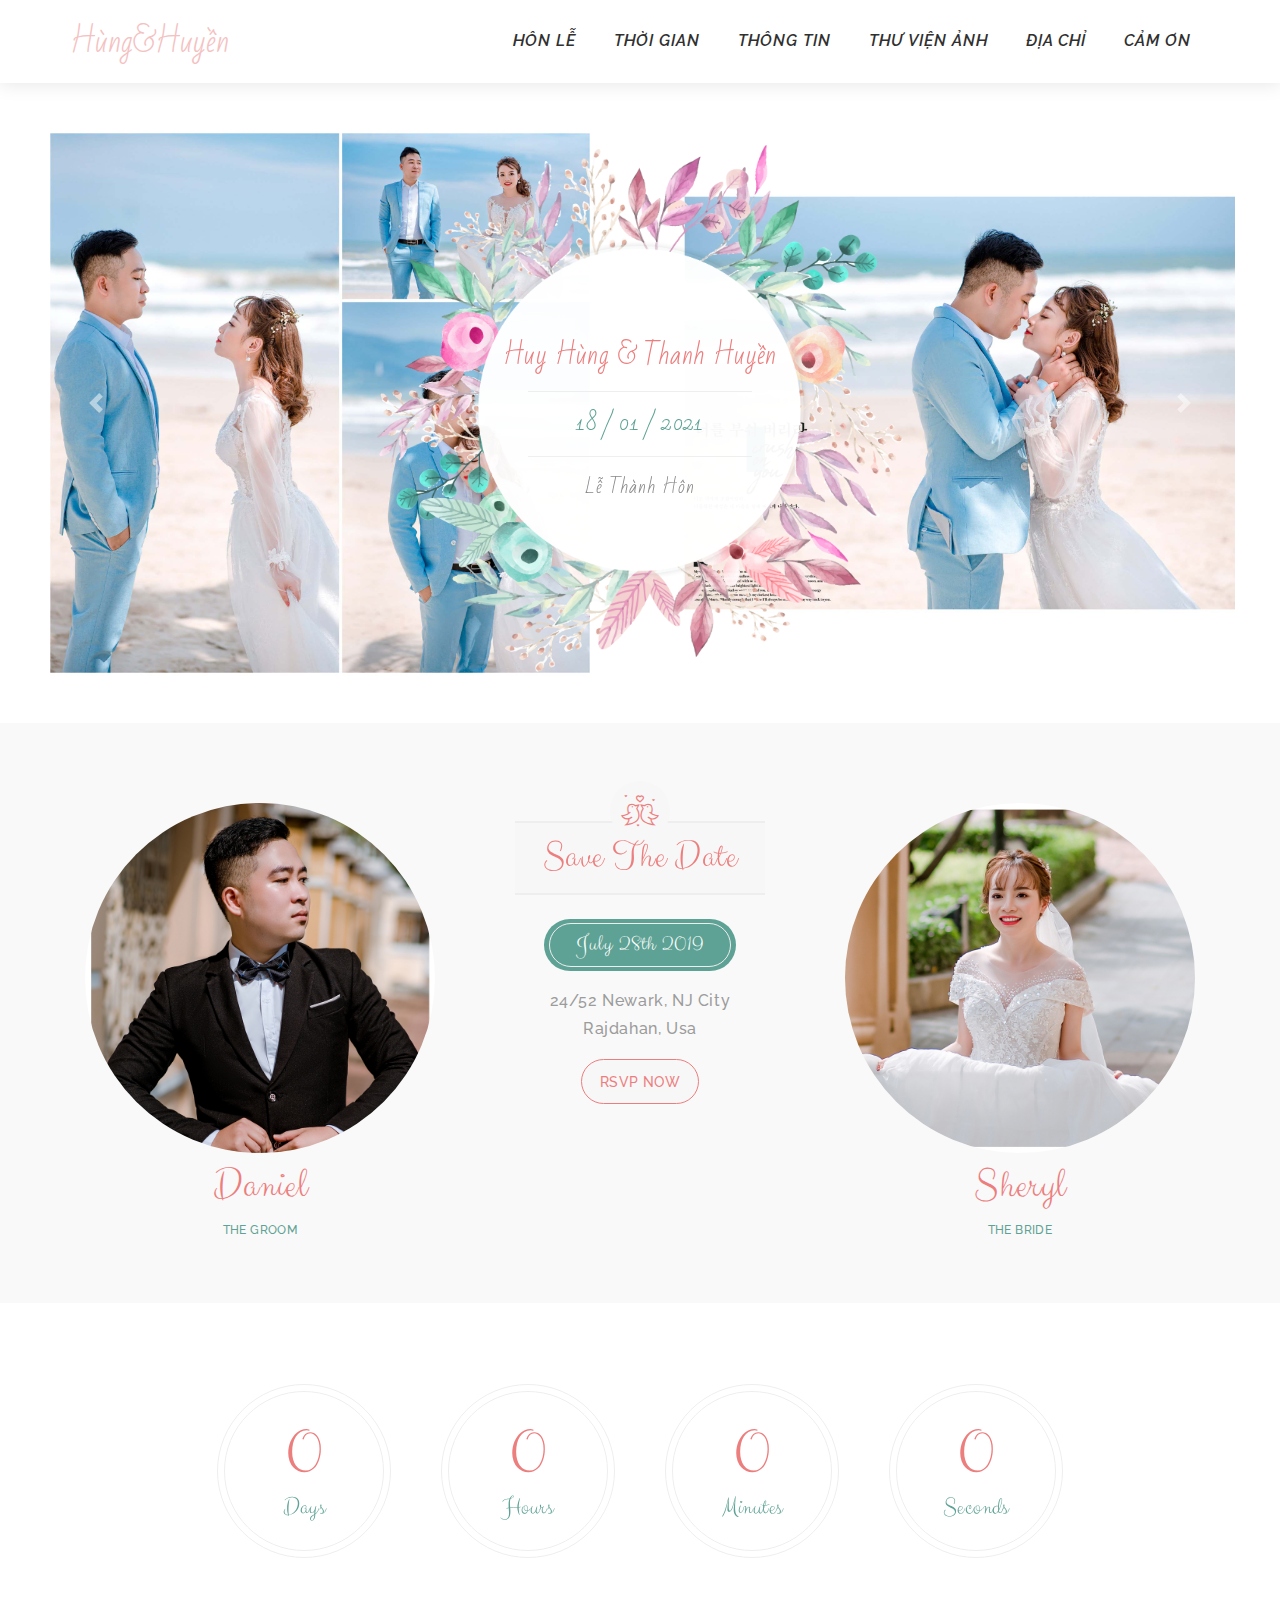
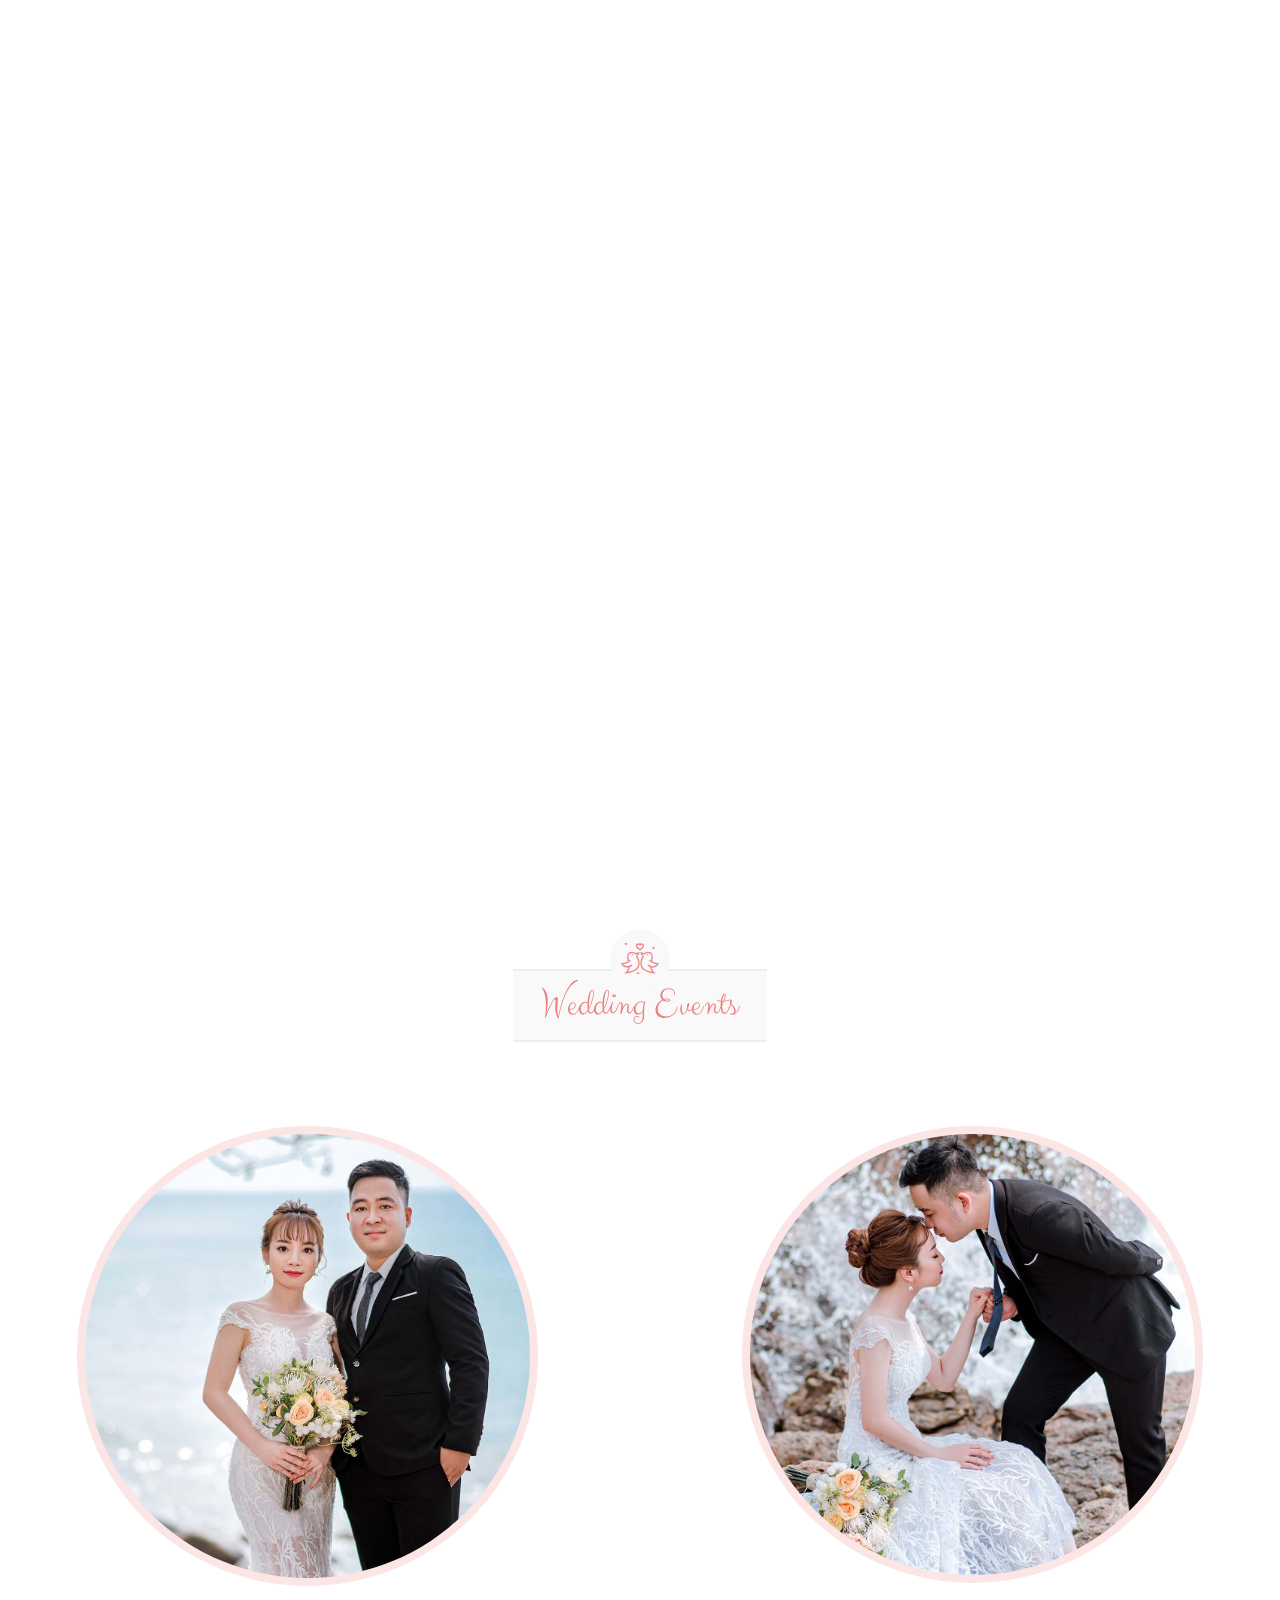
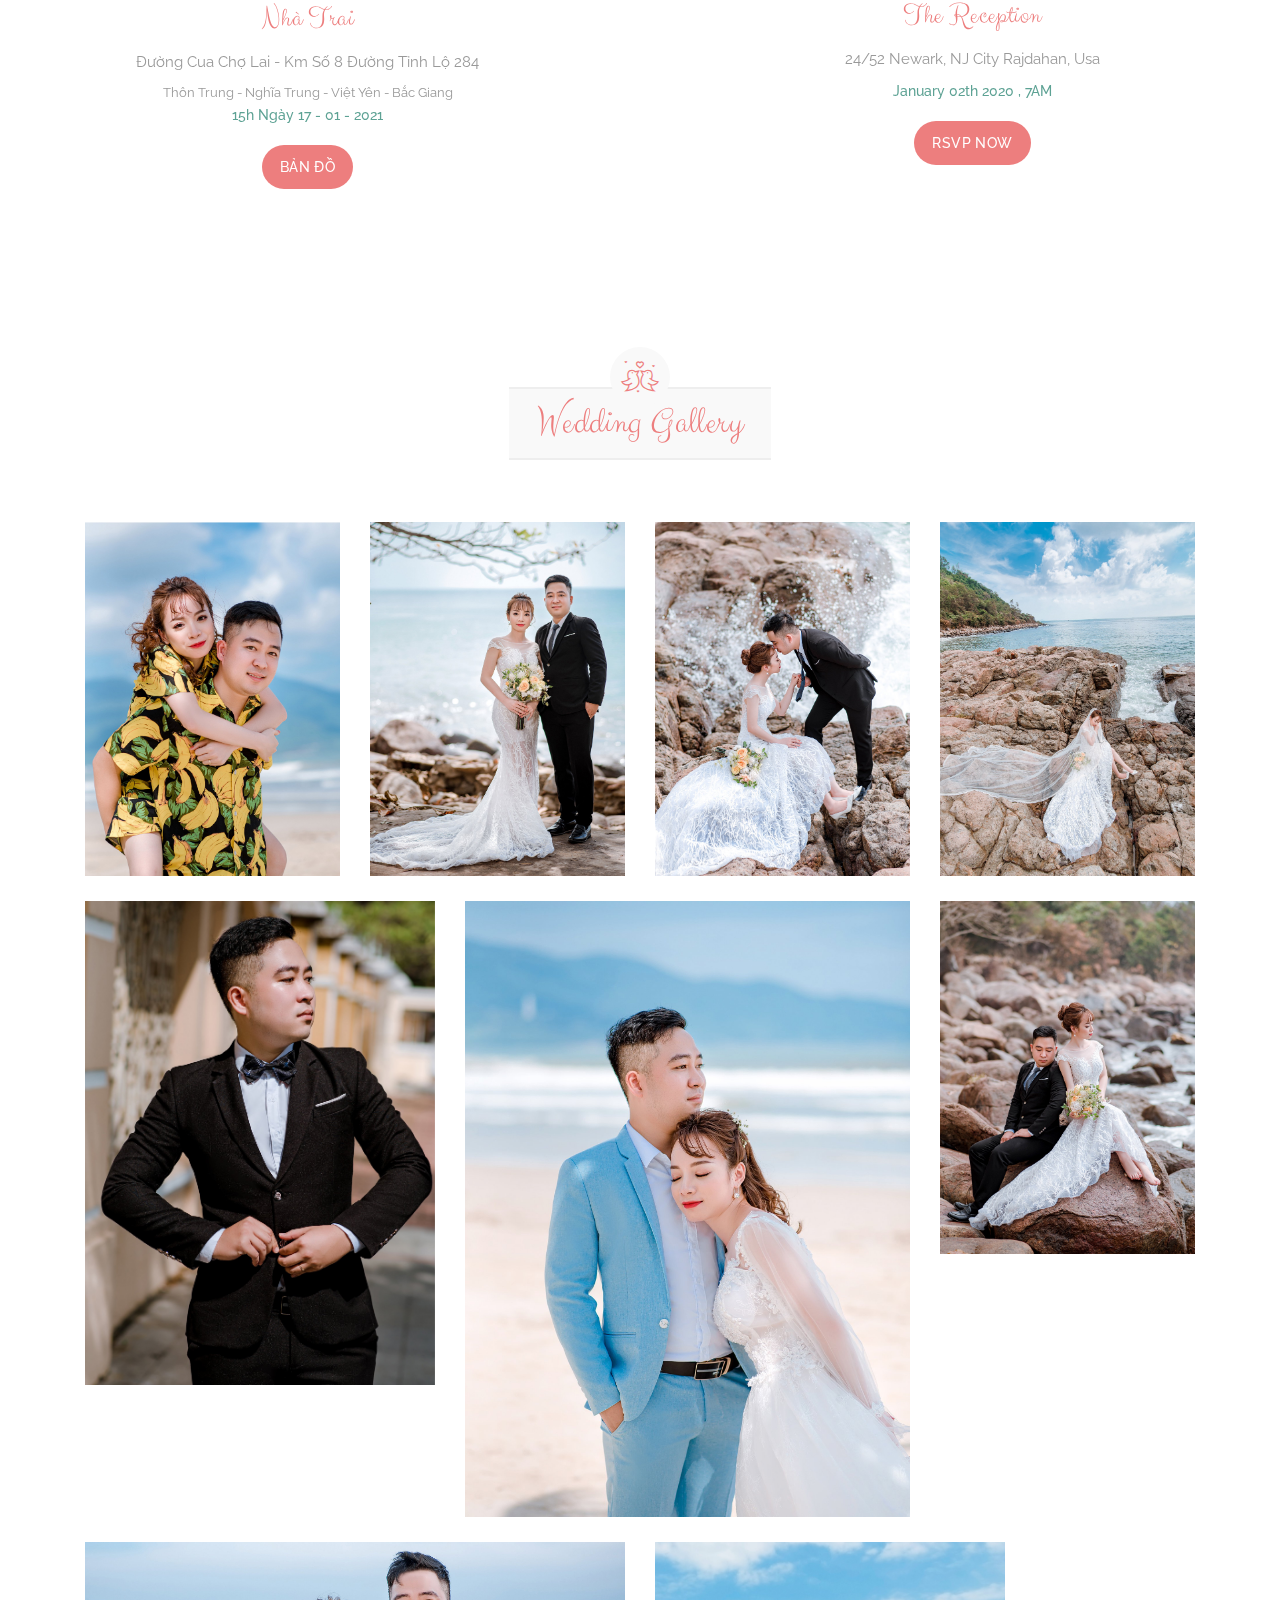
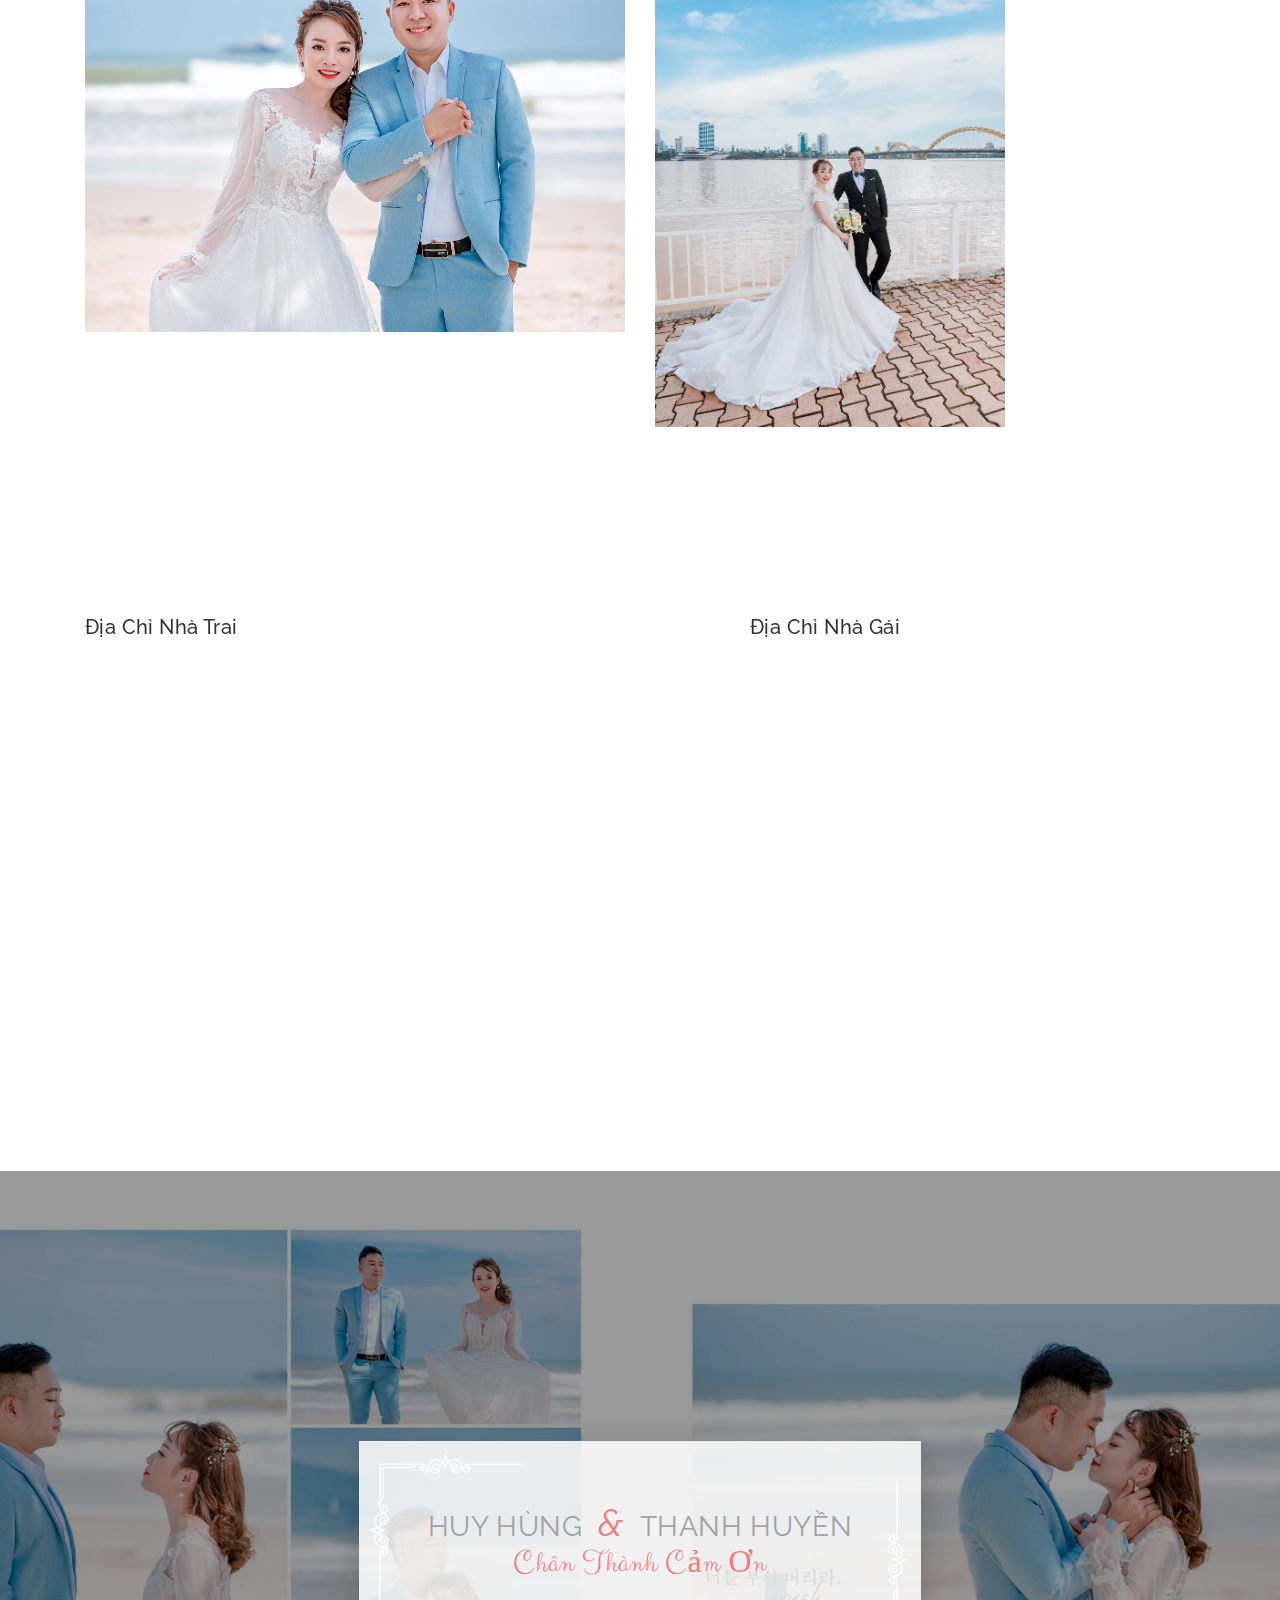
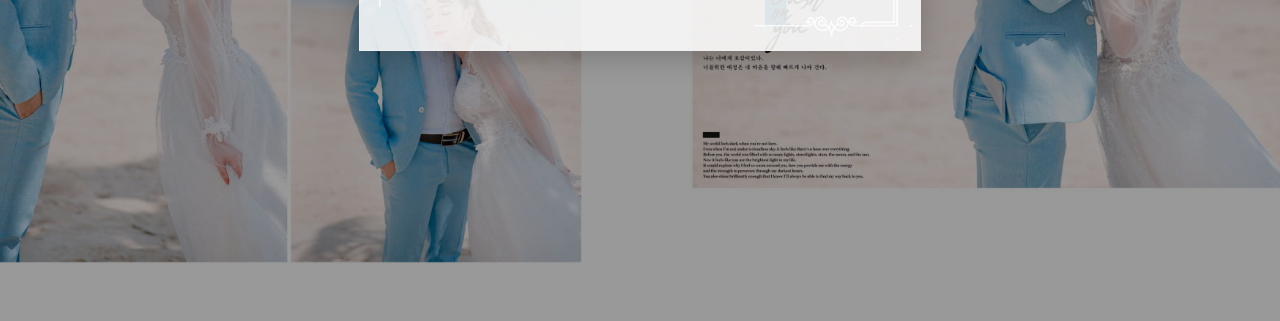
==== template/saved_resource.html @ a3f80b3a "code" ====
<!DOCTYPE html>
<html lang="en" class=""><head><meta http-equiv="Content-Type" content="text/html; charset=UTF-8">
    <!-- HTML Meta Tags -->
    <title>Thiệp Mời - Trân trọng kính mời quý vị khách quý đến dự lễ thanh hôn của Huy Hùng và Thanh Huyền</title>
    <meta name="description" content="">

    <!-- Google / Search Engine Tags -->
    <meta itemprop="name" content="Thiệp Mời - Trân trọng kính mời quý vị khách quý đến dự lễ thanh hôn của Huy Hùng và Thanh Huyền">
    <meta itemprop="description" content="">
    <meta itemprop="image" content="https://www.upsieutoc.com/images/2021/01/12/meta_imagea21e3f3fd2500b1d.jpg">

    <!-- Facebook Meta Tags -->
    <meta property="og:url" content="http://hunghuyenwedding.info">
    <meta property="og:type" content="website">
    <meta property="og:title" content="Thiệp Mời - Trân trọng kính mời quý vị khách quý đến dự lễ thanh hôn của Huy Hùng và Thanh Huyền">
    <meta property="og:description" content="">
    <meta property="og:image" content="https://www.upsieutoc.com/images/2021/01/12/meta_imagea21e3f3fd2500b1d.jpg">

    <!-- Twitter Meta Tags -->
    <meta name="twitter:card" content="summary_large_image">
    <meta name="twitter:title" content="Thiệp Mời - Trân trọng kính mời quý vị khách quý đến dự lễ thanh hôn của Huy Hùng và Thanh Huyền">
    <meta name="twitter:description" content="">
    <meta name="twitter:image" content="https://www.upsieutoc.com/images/2021/01/12/meta_imagea21e3f3fd2500b1d.jpg">

    <!-- Meta Tags Generated via http://heymeta.com -->
    <!-- Bootstrap CSS -->
    <link rel="stylesheet" href="./bootstrap.min.css">
    <link rel="stylesheet" href="./font-awesome.min.css">

    <link rel="stylesheet" href="./menu.css">
    <link rel="stylesheet" href="./custom-animation.css">
    <link rel="stylesheet" href="./jPushMenu.css">
    <!-- Style CSS -->
    <link rel="stylesheet" href="./style.css">
    <link rel="stylesheet" href="./responsive.css">

    <!-- Favicon -->
    <link href="http://heatmaponline.com/html/waliton/images/favicon.png" rel="shortcut icon" type="image/png">

  <style type="text/css">.fancybox-margin{margin-right:17px;}</style></head>

<body>

    <div class="preloader" style="display: block;"></div>
    <header class="header sp-header header-style-2 clearfix">

        <div class="menu-style bg-transparent menu-hover-2  clearfix">
            <!-- main-navigation start -->
            <div class="main-navigation main-mega-menu animated">
                <nav class="navbar navbar-expand-lg navbar-light">
                    <div class="container">

                        <!-- header dropdown buttons end-->
                        <div class="navbar-brand">
                            <!-- <img alt="" src="./logo-1.png" id="logo_img"> -->
                            <span style="font-size: 30px;font-family: 'Bad Script'; color: #f4c1c1;">Hùng&Huyền</span>
                        </div>
                        <button aria-label="Toggle navigation" aria-expanded="false" aria-controls="navbar-collapse-1" data-target="#navbar-collapse-1" data-toggle="collapse" type="button" class="navbar-toggler">
                            <span class="navbar-toggler-icon"></span>
                        </button>


                        <div id="navbar-collapse-1" class="collapse navbar-collapse">

                            <!-- main-menu -->
                            <ul class="navbar-nav ml-xl-auto">

                                <!-- mega-menu end -->
                                <li class="nav-item">
                                    <a class="nav-link page-scroll" href="#home">Hôn Lễ</a>
                                </li>
                                <!-- mega-menu start -->

                                <!-- mega-menu end -->
                                <li class="nav-item">
                                    <a class="nav-link page-scroll" href="#couple">Thời gian</a>
                                </li>
                                <!-- mega-menu start -->

                                <!-- mega-menu end -->
                                <li class="nav-item">
                                    <a class="nav-link page-scroll" href="#events">Thông tin</a>
                                </li>
                                <!-- mega-menu start -->

                                <!-- mega-menu end -->
                                <li class="nav-item">
                                    <a class="nav-link page-scroll" href="#gallery">Thư viện ảnh</a>
                                </li>
                                <!-- mega-menu start -->

                                  <!-- mega-menu end -->
                                  <li class="nav-item">
                                    <a class="nav-link page-scroll" href="#address">Địa chỉ</a>
                                </li>
                                <!-- mega-menu start -->


                                 <!-- mega-menu end -->
                                 <li class="nav-item">
                                    <a class="nav-link page-scroll" href="#footer">Cảm ơn</a>
                                </li>
                                <!-- mega-menu start -->


                                <!-- mega-menu end -->
                                <!-- <li class="nav-item"> -->
                                    <!-- <a class="nav-link registry-nav page-scroll" href="#registry">rsvp</a> -->
                                <!-- </li> -->
                                <!-- mega-menu start -->

                                 <!-- mega-menu start -->
                                <!-- <li class="nav-item dropdown">
                                    <a href="http://heatmaponline.com/html/waliton/blog-large-image-right-sidebar.html" class="nav-link dropdown-toggle" id="seventh-dropdown" data-toggle="dropdown" aria-haspopup="true" aria-expanded="false">Blog</a>
                                    <div class="dropdown-menu navbar-right" aria-labelledby="seventh-dropdown">
                                        <a class="dropdown-item" href="http://heatmaponline.com/html/waliton/blog.html">Blog</a>
                                        <a class="dropdown-item" href="http://heatmaponline.com/html/waliton/blog-details.html">Blog details</a>
                                    </div>
                                </li> -->
                                <!-- mega-menu end -->

                            </ul>

                        </div>
                    </div>
                </nav>
            </div>
            <!-- main-navigation end -->
        </div>

    </header>
    <!-- Start Page Wrapper  -->
    <div class="page-wrapper">
        <!-- Slick Section Start -->
        <section id="home" class="slider-wrapper p-0">
            <div id="carouselExampleIndicators" class="carousel slide" data-ride="carousel">
                <ol class="carousel-indicators">
                  <li data-target="#carouselExampleIndicators" data-slide-to="0" class="active"></li>
                  <li data-target="#carouselExampleIndicators" data-slide-to="1"></li>
                  <li data-target="#carouselExampleIndicators" data-slide-to="2"></li>
                  <li data-target="#carouselExampleIndicators" data-slide-to="3"></li>
                  <li data-target="#carouselExampleIndicators" data-slide-to="4"></li>
                  <li data-target="#carouselExampleIndicators" data-slide-to="5"></li>
                  <li data-target="#carouselExampleIndicators" data-slide-to="6"></li>
                  <li data-target="#carouselExampleIndicators" data-slide-to="7"></li>
                </ol>
                <div class="carousel-inner">
                  <div class="carousel-item active">
                    <img class="d-block w-100" height="300px" src="../images/slider/1.jpg" alt="First slide">
                  </div>
                  <div class="carousel-item">
                    <img class="d-block w-100" height="300px" src="../images/slider/2.jpg" alt="Second slide">
                  </div>
                  <div class="carousel-item">
                    <img class="d-block w-100" height="300px" src="../images/slider/3.jpg" alt="Third slide">
                  </div>
                  <div class="carousel-item">
                    <img class="d-block w-100" height="300px" src="../images/slider/4.jpg" alt="Third slide">
                  </div>
                  <div class="carousel-item">
                    <img class="d-block w-100" height="300px" src="../images/slider/5.jpg" alt="Third slide">
                  </div>
                  <div class="carousel-item">
                    <img class="d-block w-100" height="300px" src="../images/slider/6.jpg" alt="Third slide">
                  </div>
                  <div class="carousel-item">
                    <img class="d-block w-100" height="300px" src="../images/slider/7.jpg" alt="Third slide">
                  </div>
                </div>
                <a class="carousel-control-prev" href="#carouselExampleIndicators" role="button" data-slide="prev">
                  <span class="carousel-control-prev-icon" aria-hidden="true"></span>
                  <span class="sr-only">Previous</span>
                </a>
                <a class="carousel-control-next" href="#carouselExampleIndicators" role="button" data-slide="next">
                  <span class="carousel-control-next-icon" aria-hidden="true"></span>
                  <span class="sr-only">Next</span>
                </a>
              </div>
              <div>
                <div class="container">
                    <div class="row">
                        <div class="slide-text-normal">
                            <div class="content">
                               <h4>Huy Hùng &amp; Thanh Huyền</h4>
                                <h5>18 / 01 / 2021</h5>
                                <h6>Lễ thành hôn</h6>
                            </div>
                            <img class="slide-text-img" src="./458.png" alt="">
                        </div>
                    </div>
                </div>
              </div>
        </section>
        <!-- Slick Section End -->

        <!-- Couple Section Start -->
<!--        <section id="couple" class="couple-section bg-f9">-->
<!--            <div class="container">-->
<!--                <div class="row">-->
<!--                    <div class="col-md-4">-->
<!--                        <div class="couple-post style-1">-->
<!--                            <div class="img">-->
<!--                                <img src="../images/couple/hung.jpg" alt="" style="width: 350px; height: 350px">-->
<!--                            </div>-->
<!--                            <div class="content">-->
<!--                                <h2>Huy Hùng</h2>-->
<!--                            </div>-->
<!--                        </div>-->
<!--                    </div>-->
<!--                    <div class="col-md-4">-->
<!--                        <div class="dete">-->
<!--                            <h2 style="font-family: 'Bad Script'; font-size: 25px">Thời gian lễ thành hôn</h2>-->
<!--                            <p><span class="mer-dete">18 - 01 - 2021</span><br>Thôn Trung - Nghĩa Trung - Việt Yên <br>Bắc Giang</p>-->
<!--                            &lt;!&ndash; <a class="btn btn-theme page-scroll" href="http://heatmaponline.com/html/waliton/#registry">rsvp now</a> &ndash;&gt;-->
<!--                        </div>-->
<!--                    </div>-->
<!--                    <div class="col-md-4">-->
<!--                        <div class="couple-post style-1">-->
<!--                            <div class="img">-->
<!--                                <img src="../images/couple/huyen.jpg" alt="" style="width: 350px; height: 350px">-->
<!--                            </div>-->
<!--                            <div class="content">-->
<!--                                <h2>Thanh Huyền</h2>-->
<!--                            </div>-->
<!--                        </div>-->
<!--                    </div>-->
<!--                </div>-->
<!--            </div>-->
<!--        </section>-->
        <section id="couple" class="couple-section bg-f9">
            <div class="container">
                <div class="row">
                    <div class="col-md-4">
                        <div class="couple-post style-1">
                            <div class="img">
                                <img src="../images/couple/hung.jpg" alt="">
                            </div>
                            <div class="content">
                                <h2>Daniel</h2>
                                <h5>the groom</h5>
                            </div>
                        </div>
                    </div>
                    <div class="col-md-4">
                        <div class="dete">
                            <h2>save the date</h2>
                            <p><span class="mer-dete">July 28th 2019</span><br>24/52 Newark, NJ City <br>Rajdahan, Usa</p>
                            <a class="btn btn-theme page-scroll" href="#registry">rsvp now</a>
                        </div>
                    </div>
                    <div class="col-md-4">
                        <div class="couple-post style-1">
                            <div class="img">
                                <img src="../images/couple/huyen.jpg" alt="">
                            </div>
                            <div class="content">
                                <h2>Sheryl</h2>
                                <h5>the bride</h5>
                            </div>
                        </div>
                    </div>
                </div>
            </div>
        </section>
        <!-- Couple Section End -->

        <!-- Count Down Section Start -->
        <section class="count-down-section parallax-bg" style="background-image: url(&quot;images/bg/px-pattern-1.jpg&quot;); background-position: 50% -1462.7px;" data-type="parallax" data-speed="3">
            <div class="container">
                <div class="row">
                    <div class="col-md-12">
                        <div class="text-center">
                            <!-- Count down area -->
                            <div class="timer">
                                <div class="days-wrapper box">
                                    <span class="days">0</span> <br><h5>days</h5>
                                </div>
                                <div class="hours-wrapper box">
                                    <span class="hours">0</span> <br><h5>hours</h5>
                                </div>
                                <div class="minutes-wrapper box">
                                    <span class="minutes">0</span> <br><h5>minutes</h5>
                                </div>
                                <div class="seconds-wrapper box">
                                    <span class="seconds">0</span> <br><h5>seconds</h5>
                                </div>
                            </div>
                        </div>
                    </div>
                </div>
            </div>
        </section>
        <!-- Count Down Section End -->

        <!-- Divider Section Start -->
        <section data-type="parallax" data-speed="5">
            <div class="container">
                <div class="row">
                    <div class="d-flex justify-content-center align-content-center">
                        <iframe width="100%" height="630" src="https://www.youtube.com/embed/El-vNwoayXA?autoplay=1" frameborder="0" allow="accelerometer; autoplay; clipboard-write; encrypted-media; gyroscope; picture-in-picture" allowfullscreen></iframe>
                    </div>
                </div>
            </div>
        </section>
        <!-- Divider Section End -->

        <!-- Event Section Start -->
        <section id="events" class="event-section">
            <div class="container">
                <div class="row">
                    <div class="section-title">
                        <h2>Wedding events</h2>
                    </div>
                </div>
                <div class="row wd-events-box-wrapper">
                    <div class="col-lg-5">
                        <div class="event-item mt-30">
                            <div class="thumb">
                                <img src="../images/couple/hung_huyen_1.jpg" alt="">
                            </div>
                            <div class="content">
                                <h4>Nhà Trai</h4>
                                <ul>
                                    <li>Đường cua chợ Lai - Km số 8 Đường Tỉnh Lộ 284</li>
                                    <li>Thôn Trung - Nghĩa Trung - Việt Yên - Bắc Giang</li>
                                    <li>15h Ngày 17 - 01 - 2021</li>
                                </ul>
                                <a class="btn btn-theme" href="#address">Bản Đồ</a>
                            </div>
                        </div>
                    </div>
                    <div class="col-lg-2">
                    </div>
                    <div class="col-lg-5">
                        <div class="event-item mt-30">
                            <div class="thumb">
                                <img src="../images/couple/hung_huyen_2.jpg" alt="">
                            </div>
                            <div class="content">
                                <h4>The Reception</h4>
                                <ul>
                                    <li>24/52 Newark, NJ City Rajdahan, Usa</li>
                                    <li>January 02th 2020 , 7AM</li>
                                </ul>
                                <a class="btn btn-theme" href="http://heatmaponline.com/html/waliton/#">rsvp now</a>
                            </div>
                        </div>
                    </div>
                </div>
            </div>
        </section>
        <!-- Event Section End -->
        <!-- Gallery Section Start -->
        <section id="gallery" class="gallery-section">
            <div class="container">
                <div class="row">
                    <div class="section-title">
                        <h2>wedding Gallery</h2>
                    </div>
                </div>
                <div class="row">
                    <div class="col-md-3">
                        <div class="wd-gallery">
                            <a href="../images/gallery/1.jpg" class="lightbox-image">
                                <img alt="" src="../images/gallery/1.jpg">
                                <span>Wedding</span>
                            </a>
                        </div>
                    </div>
                    <div class="col-md-3">
                        <div class="wd-gallery">
                            <a href="../images/gallery/2.jpg" class="lightbox-image">
                                <img alt="" src="../images/gallery/2.jpg">
                                <span>Wedding</span>
                            </a>
                        </div>
                    </div>
                    <div class="col-md-3">
                        <div class="wd-gallery">
                            <a href="../images/gallery/3.jpg" class="lightbox-image">
                                <img alt="" src="../images/gallery/3.jpg">
                                <span>Wedding</span>
                            </a>
                        </div>
                    </div>
                    <div class="col-md-3">
                        <div class="wd-gallery">
                            <a href="../images/gallery/4.jpg" class="lightbox-image">
                                <img alt="" src="../images/gallery/4.jpg">
                                <span>Wedding</span>
                            </a>
                        </div>
                    </div>
                    <div class="col-md-4">
                        <div class="wd-gallery">
                            <a href="../images/gallery/5.jpg" class="lightbox-image">
                                <img alt="" src="../images/gallery/5.jpg">
                                <span>Wedding</span>
                            </a>
                        </div>
                    </div>
                    <div class="col-md-5">
                        <div class="wd-gallery">
                            <a href="../images/gallery/6.jpg" class="lightbox-image">
                                <img alt="" src="../images/gallery/6.jpg">
                                <span>Wedding</span>
                            </a>
                        </div>
                    </div>
                    <div class="col-md-3">
                        <div class="wd-gallery">
                            <a href="../images/gallery/7.jpg" class="lightbox-image">
                                <img alt="" src="../images/gallery/7.jpg">
                                <span>Wedding</span>
                            </a>
                        </div>
                    </div>
                    <div class="col-md-6">
                        <div class="wd-gallery">
                            <a href="../images/gallery/9.jpg" class="lightbox-image">
                                <img alt="" src="../images/gallery/9.jpg">
                                <span>Wedding</span>
                            </a>
                        </div>
                    </div>
                    <div class="col-md-4">
                        <div class="wd-gallery">
                            <a href="../images/gallery/8.jpg" class="lightbox-image">
                                <img alt="" src="../images/gallery/8.jpg">
                                <span>Wedding</span>
                            </a>
                        </div>
                    </div>
                </div>
            </div>
        </section>
        <!-- Gallery Section End -->


        <section>
            <div class="container" id="address">
                <div class="row">
                    <div class="col-md-5">
                        <h5>Địa chỉ nhà trai</h5>
                        <iframe src="https://www.google.com/maps/embed?pb=!1m18!1m12!1m3!1d929.1504891131465!2d106.136474829249!3d21.326738999114866!2m3!1f0!2f0!3f0!3m2!1i1024!2i768!4f13.1!3m3!1m2!1s0x0%3A0x0!2zMjHCsDE5JzM2LjMiTiAxMDbCsDA4JzEzLjMiRQ!5e0!3m2!1sen!2s!4v1610128303954!5m2!1sen!2s" width="600" height="450" frameborder="0" style="border:0;" allowfullscreen="" aria-hidden="false" tabindex="0"></iframe>
                    </div>
                    <div class="col-md-2"></div>
                    <div class="col-md-5">
                        <h5>Địa chỉ nhà gái</h5>
                        <iframe src="https://www.google.com/maps/embed?pb=!1m17!1m8!1m3!1d935.3405512703897!2d106.18926868945695!3d20.326650243080195!3m2!1i1024!2i768!4f13.1!4m6!3e2!4m0!4m3!3m2!1d20.326470699999998!2d106.18908859999999!5e0!3m2!1sen!2s!4v1610296680756!5m2!1sen!2s" width="600" height="450" frameborder="0" style="border:0;" allowfullscreen="" aria-hidden="false" tabindex="0"></iframe>
                    </div>
                </div>
            </div>
        </section>

        <!-- Footer Style Start -->
        <footer class="footer-section o-vh" id="footer">
            <div class="container">
                <div class="row">
                    <div class="footer-box">
                        <h3>Huy Hùng <span>&amp;</span> Thanh Huyền</h3>
                        <h4>Chân thành cảm ơn</h4>
                    </div>
                </div>
                <div class="row">
                    <a href="http://heatmaponline.com/html/waliton/#" class="style-2 scrollup" style="display: inline;"><i class="flaticon-upload"></i></a>
                </div>
            </div>
        </footer>
        <!-- Footer Style End -->

    </div>
    <!-- End Page Wrapper  -->


    <!------------------------------------------
    Main JavaScript
    <------------------------------------------>
    <script src="./jquery-3.2.1.min.js"></script>
    <script src="./popper.min.js"></script>
    <script src="./bootstrap.min.js"></script>


    <!-- Optional JavaScript -->
    <script src="./bootstrap-dropdownhover.min.js"></script>
    <script src="./bootstrap-slider.js"></script>
    <script src="./jquery.flexslider-min.js"></script>
    <script src="./owl.carousel.min.js"></script>
    <script src="./css3-animate-it.js"></script>
    <script src="./magnific-popup.min.js"></script>
    <script src="./countdown.js"></script>
    <script src="./jquery.fancybox.js"></script>
    <script src="./player-min.js"></script>

    <!-- Custom JavaScript -->
    <script src="./script.js"></script>



<style type="text/css">.txt-rotate > .wrap { border-right: 0.08em solid #666 }</style></body></html>
---- template/menu.css ----
/*
----------------------------------------------------------------------------- */
/*   Navigations
----------------------------------------------------------------------------- */
header.header .container{
    padding:0px;
    position: relative;
}
.navbar {
    padding-top: 0;
    padding-bottom: 0;
}

.dropdown-item {
    padding: .60rem 1rem;
}

.dropdown-menu {
    margin: 0;
    border-radius: 0;
    padding: 0;
    border-top: 2px solid red;
}
.header .navbar-nav li .nav-link {
    color: #333333;
    font-size: 16px;
    padding: 28px 15px 27px 15px;
    z-index: 102;
    border: none;
    border-bottom: 1px solid transparent;
    border-right: 1px solid transparent;
    border-left: 1px solid transparent;
    -webkit-transition: none;
    -o-transition: none;
    transition: none;
}

.header .main-navigation.animated .navbar-nav li a {
    -webkit-transition: all 0.2s ease-in-out;
    -o-transition: all 0.2s ease-in-out;
    transition: all 0.2s ease-in-out;
}

.header .navbar-nav li.dropdown .nav-link {
    padding-right: 20px;
}


.header .navbar-nav li .nav-link:focus,
.header .navbar-nav li .nav-link:hover,
.header .navbar-nav .show > .nav-link,
.header .navbar-nav li .nav-link.show,
.header .navbar-nav .active.show > .nav-link,
.header .navbar-nav li.show .nav-link.active {
    z-index: 106;
}

.header .scrollspy .navbar-nav li .nav-link:focus,
.header .scrollspy .navbar-nav li .nav-link:hover {
    background-color: transparent;
    border-left-color: transparent;
    border-right-color: transparent;
}

.header .navbar-nav .active > .nav-link,
.header .navbar-nav li .nav-link.active {
    background-color: transparent;
}

.header .navbar-nav .dropdown-toggle::after {
    font-family: 'FontAwesome';
    content: "\f107";
    position: absolute;
    top: 51%;
    left: auto;
    right: 0px;
    line-height: 20px;
    font-size: 14px;
    border: none;
    width: 20px;
    height: 20px;
    margin: 0;
    text-align: center;
    margin-top: -10px;
}





/*Mega Menu*/
.mega-menu.dropdown {
    position: static;
}

.mega-menu > a {
    position: relative;
}

.header .navbar-nav li.mega-menu .dropdown-menu {
    left: 0;
    width: 100%;
    padding: 20px 30px;
}

.header .navbar-nav li.mega-menu .menu-item {
    list-style: none;
    padding: 0;
    margin: 0;
    box-shadow: none;
    border: none;
    min-width: 0;
    background-color: transparent;
}

.mega-menu .menu-item li {
    position: relative;
}

.mega-menu h4.title {
    margin: 5px 0;
    font-size: 15px;
    text-transform: uppercase;
    border-bottom: 1px solid #ddd;
    padding-bottom: 10px;
}

.header .navbar-nav li.mega-menu .menu-item > li > a {
    padding: 5px 0;
    border-bottom: 1px solid #f7f7f7;
    display: block;
    -webkit-transition: none;
    -o-transition: none;
    transition: none;
    text-align: left;
    font-family: 'Poppins', sans-serif;
}
.header .navbar-nav li li:hover a,
.header .navbar-nav li.mega-menu .menu-item > li:hover > a {
    background: #ed7e7e;
    color: #fff;
    font-size: 14px;
} 

.mega-menu .menu-item > li > a i,
.dropdown-menu > li > a i {
    padding-left: 5px;
    font-size: 12px;
    width: 20px;
    position: relative;
    top: -1px;
    -webkit-transition: all 0.2s ease-in-out;
    -o-transition: all 0.2s ease-in-out;
    transition: all 0.2s ease-in-out;
    color: #cdcdcd;
}

.mega-menu .menu-item > li > a i.fa,
.dropdown-menu > li > a i.fa {
    width: 32px;
    text-align: center;
}

.mega-menu .menu-item > li > a i.fa-circle-o,
.dropdown-menu > li > a i.fa-circle-o {
    font-size: 7px;
    top: -3px;
}

.mega-menu .menu-item > li > a i.fa-spin {
    width: 11px;
    padding: 0;
    margin-right: 13px;
    margin-left: 8px;
}

.mega-menu .menu-item > li:last-child > a {
    border-bottom: none !important;
}

.mega-menu .menu-item > li > a:hover i.fa-circle-o:before,
.dropdown-menu > li > a:hover i.fa-circle-o:before,
.mega-menu .menu-item > li.active > a i.fa-circle-o:before,
.dropdown-menu > li.active > a i.fa-circle-o:before {
    content: "\f111";
}

.header .navbar-nav li.nav-item .dropdown-toggle.dropdown-item::after {
    content: "\f105";
    right: 5px;
}

/*centered logo header*/
.col-md-12 .mega-menu-full-wide .dropdown-menu {
    left: 0 !important;
}


/* Dropdown animations
------------------------------ */
header.header div.main-navigation.animated li.dropdown .dropdown-menu.show{
    -webkit-animation-duration: 0.3s;
    animation-duration: 0.3s;
    -webkit-animation-fill-mode: both;
    animation-fill-mode: both;
    -webkit-animation-name: fadeInSmallUp;
    -moz-animation-name: fadeInSmallUp;
    -ms-animation-name: fadeInSmallUp;
    -o-animation-name: fadeInSmallUp;
    animation-name: fadeInSmallUp;
}
header.header div.main-navigation.animated li.dropdown div.dropdown div.dropdown-menu.show-sub-menu {
    -webkit-animation-duration: 0.3s;
    animation-duration: 0.3s;
    -webkit-animation-fill-mode: both;
    animation-fill-mode: both;
    -webkit-animation-name: fadeInSmallRight;
    -moz-animation-name: fadeInSmallRight;
    -ms-animation-name: fadeInSmallRight;
    -o-animation-name: fadeInSmallRight;
    animation-name: fadeInSmallRight;
}

.dropdown-menu.navbar-right {
    right: 0;
    left: auto;
}

.dropdown-item.active,
.dropdown-item:active,
.dropdown-item:hover {
    color: #fff;
    background-color: #ed7e7e;
}
.menu-item .dropdown-item i {
    margin-right: 8px;
}



/* Shop Pages
---------------------------------- */
/*Product Page*/
.product.price {
    font-size: 24px;
    font-weight: 400;
}

.product.price del {
    color: #cdcdcd;
    font-size: 14px;
}

.product.element-list {
    margin-top: 7px;
}

/*Dropdown Cart*/
.navbar.navbar-toggleable-md .dropdown-buttons {
    position: absolute;
    top: 19px;
    right: 80px;
    padding-top: 0;
}
.dropdown-buttons {
    margin-left: 15px;
    margin-top: -15px;
}
.dropdown-buttons .btn-group .dropdown-menu.cart {
    padding: 0;
    min-width: 350px;
    font-size: 13px;
}

.dropdown-buttons .btn-group .dropdown-menu.cart table {
    margin-bottom: 0;
}

.dropdown-buttons .btn-group .dropdown-menu.cart .panel-body {
    padding: 0px 10px 0px;
}

.menu-cart {
    position: absolute;
    top: -2px;
    right: -3px;
    line-height: 18px;
    width: 18px;
    height: 18px;
    -webkit-border-radius: 50%;
    -moz-border-radius: 50%;
    border-radius: 50%;
    font-size: 10px;
    text-shadow: none;
    -webkit-transition: all 0.2s ease-in-out;
    -o-transition: all 0.2s ease-in-out;
    transition: all 0.2s ease-in-out;
    background: #FFA600;
    color: #fff;
}

.dropdown-buttons .dropdown-toggle::after {
    display: none;
}

.dropdown-buttons .btn-group .btn:hover .menu-cart {
    background: #222;
}
.dropdown-buttons .btn-group .btn.hover, 
.dropdown-buttons .btn-group .btn:hover,
.dropdown-buttons .btn-group .btn.active, 
.dropdown-buttons .btn-group .btn:active {
    background: #ed7e7e;
    color: #fff;
}
.dropdown-buttons .btn-group .btn.focus, 
.dropdown-buttons .btn-group .btn:focus {
    box-shadow: none;
}
.dropdown-buttons .btn-group .btn {
    border-radius: 50%;
    width: 40px;
    height: 40px;
    padding: 0;
    line-height: 38px;
    background:#eee;
    font-size: .8rem;
    border: none;

}
.dropdown.open .menu-cart,
.dropdown:hover .menu-cart {
    -webkit-transform: scale(0);
    -moz-transform: scale(0);
    -ms-transform: scale(0);
    -o-transform: scale(0);
    transform: scale(0);
    opacity: 0;
    filter: alpha(opacity=0);
}

.total-amount,
.total-quantity {
    font-size: 13px;
}

.cart .table > tbody > tr > td,
.cart.table > tbody > tr > td {
    vertical-align: inherit;
}

.cart .quantity {
    width: 50px;
    font-size: 11px;
}

.cart .product {
    width: 220px;
    font-size: 13px;
}

.cart .product .small {
    display: block;
    color: #999999;
}

.dropdown-buttons .menu-search-box form .form-group,
.dropdown-buttons .menu-search-box form .form-group .form-control {
    margin-bottom: 0;
    border-radius: 10px;
    overflow: hidden;
    position: relative;
}
.dropdown-buttons .menu-search-box ul {
    padding: 20px;
    border: 0;
    min-width: 280px;
    position: absolute;
    left: 60px;
    border-radius: 10px 0 10px 10px;
}

.dropdown-buttons .menu-search-box .search-box i {
    width: 55px;
    height: 55px;
    line-height: 55px;
    top: 0;
    right: 0;
    position: absolute;
    text-align: center;
    margin-top: 0px;
    background: #FFA600;
    color: #fff;
    cursor: pointer;
    -webkit-transition: all 0.2s ease-in-out;
    -o-transition: all 0.2s ease-in-out;
    transition: all 0.2s ease-in-out;
}


.dropdown-buttons .menu-search-box .search-box i:hover {
    background: #333;
}
.dropdown-buttons .dropdown-menu-right {
    position: absolute;
    transform: translate3d(-310px, 40px, 0px);
    top: 0px;
    left: 0px;
    will-change: transform;
    -webkit-transition: all 0.2s ease-in-out;
    -o-transition: all 0.2s ease-in-out;
    transition: all 0.2s ease-in-out;

}

.fixed-header { 
    z-index: 5;
    position: fixed;
    left: 0;
    top: 0;
    width: 100%;
    background-color: #F6F6F6;
    -webkit-transition: all 0.5s ease-in-out;
    -o-transition: all 0.5s ease-in-out;
    transition: all 0.5s ease-in-out;
}


/* Small devices (phones less than 575px) */
@media (max-width: 575px) {
    .dropdown-buttons .btn-group .dropdown-menu.cart {
        min-width: 300px;
    }
}


/* Medium devices (desktops, tablets, 992px and up) */
@media (min-width: 992px) and (max-width: 1199px) {
    .container .mega-menu-full-wide .dropdown-menu {
        width: 930px !important;
    }
}

/* Large devices (Large desktops 1200px and up) */
@media (min-width: 1200px) {
    .container .mega-menu-full-wide .dropdown-menu {
        width: 1110px !important;
    }

    .main-navigation .navbar-nav > li:first-child {
        margin: 0;
    }
}



@media (min-width: 992px) and (max-width: 1200px) {
    .header .navbar-nav li .nav-link {
        padding: 28 12 27 12;
    }

    .header .navbar-nav li.dropdown .nav-link {
        padding-right: 18px;
    }
}

@media (min-width: 320px) and (max-width: 991px) {
    .header .navbar-nav li .nav-link {
        padding: 15px 0;
    }
}


/* Menu Hover & Amination Style Css */
.bg-transparent {
    z-index: 22;
    position: absolute;
    width: 100%;
    left: 0;
    background-color: rgba(0, 0, 0, 0.8);
    border-bottom: 1px solid rgba(255, 255, 255, 0.05);
    border-top-color: #a0a0a0;
}
.transparent-dark {
    z-index: 22;
    position: absolute;
    width: 100%;
    left: 0;
    background-color: rgba(0, 0, 0, 0.8);
    border-bottom: 1px solid rgba(255, 255, 255, 0.07);
    border-top-color: #a0a0a0;
}

ul.navbar-nav li.nav-item div.dropdown-menu .dropdown a.dropdown-item,
ul.navbar-nav li.nav-item a.dropdown-item,
ul.navbar-nav li.nav-item.mega-menu div.dropdown-menu .menu-item a.dropdown-item {
    border-bottom: 1px solid #f5f5f5;
}

.header .menu-style.bg-transparent .navbar-nav li a.nav-link {
    color: #ffffff;
}
.header .menu-style.bg-transparent .fixed-header .navbar-nav li a.nav-link {
    color: #333;
}

.header .menu-style.transparent-dark .navbar-nav li a.nav-link {
    color: #ffffff;
}
.header .menu-style.transparent-dark .fixed-header .navbar-nav li a.nav-link {
    color: #333;
}

.header .menu-style.bg-transparent .navbar-nav li.active a.nav-link,
.header .menu-style.bg-transparent .navbar-nav li:focus a.nav-link, 
.header .menu-style.bg-transparent .navbar-nav li:hover a.nav-link {
    color: #ed7e7e;
}
.header .menu-style .navbar-nav li.active a.nav-link,
.header .menu-style .navbar-nav li:focus a.nav-link, 
.header .menu-style .navbar-nav li:hover a.nav-link {
    color: #ed7e7e;
}

.header .menu-style.menu-hover-1 .navbar-nav li.active a.nav-link,
.header .menu-style.menu-hover-1 .navbar-nav li:focus a.nav-link, 
.header .menu-style.menu-hover-1 .navbar-nav li:hover a.nav-link {
    background: #FFA600;
    color: #fff;
}



.header .menu-style.menu-hover-2 .navbar-nav li.active a.nav-link,
.header .menu-style.menu-hover-2 .navbar-nav li:focus a.nav-link, 
.header .menu-style.menu-hover-2 .navbar-nav li:hover a.nav-link {
    background: rgba(0,0,0, .8);
    color: #fff;
}
---- template/custom-animation.css ----
/*-- Custom Animations --*/

/* -- animation fade in from small down start --*/
@-webkit-keyframes fadeInSmallDown {
    0% {
        opacity: 0;
        -webkit-transform: translate3d(0, -25px, 0);
        transform: translate3d(0, -25px, 0);
    }

    100% {
        opacity: 1;
        -webkit-transform: translate3d(0, 0, 0);
        transform: translate3d(0, 0, 0);
    }
}
@-moz-keyframes fadeInSmallDown {
    0% {
        opacity: 0;
        -moz-transform: translate3d(0, -25px, 0);
        transform: translate3d(0, -25px, 0);
    }

    100% {
        opacity: 1;
        -moz-transform: translate3d(0, 0, 0);
        transform: translate3d(0, 0, 0);
    }
}
@-o-keyframes fadeInSmallDown {
    0% {
        opacity: 0;
        -o-transform: translate3d(0, -25px, 0);
        transform: translate3d(0, -25px, 0);
    }

    100% {
        opacity: 1;
        -o-transform: translate3d(0, 0, 0);
        transform: translate3d(0, 0, 0);
    }
}
@-ms-keyframes fadeInSmallDown {
    0% {
        opacity: 0;
        -ms-transform: translate3d(0, -25px, 0);
        transform: translate3d(0, -25px, 0);
    }

    100% {
        opacity: 1;
        -ms-transform: translate3d(0, 0, 0);
        transform: translate3d(0, 0, 0);
    }
}
@keyframes fadeInSmallDown {
    0% {
        opacity: 0;
        -webkit-transform: translate3d(0, -25px, 0);
        -moz-transform: translate3d(0, -25px, 0);
        -o-transform: translate3d(0, -25px, 0);
        -ms-transform: translate3d(0, -25px, 0);
        transform: translate3d(0, -25px, 0);
    }

    100% {
        opacity: 1;
        -webkit-transform: translate3d(0, 0, 0);
        -moz-transform: translate3d(0, 0, 0);
        -o-transform: translate3d(0, 0, 0);
        -ms-transform: translate3d(0, 0, 0);
        transform: translate3d(0, 0, 0);
    }
}
.fadeInSmallDown {
    -webkit-animation-name: fadeInSmallDown;
    -moz-animation-name: fadeInSmallDown;
    -o-animation-name: fadeInSmallDown;
    -ms-animation-name: fadeInSmallDown;
    animation-name: fadeInSmallDown;
}
/* -- animation fade in from small down end --*/

/* -- animation fade in from small left start --*/
@-webkit-keyframes fadeInSmallLeft {
    0% {
        opacity: 0;
        -webkit-transform: translate3d(-25px, 0, 0);
        transform: translate3d(-25px, 0, 0);
    }

    100% {
        opacity: 1;
        -webkit-transform: none;
        transform: none;
    }
}
@-moz-keyframes fadeInSmallLeft {
    0% {
        opacity: 0;
        -moz-transform: translate3d(-25px, 0, 0);
        transform: translate3d(-25px, 0, 0);
    }

    100% {
        opacity: 1;
        -moz-transform: none;
        transform: none;
    }
}
@-o-keyframes fadeInSmallLeft {
     0% {
         opacity: 0;
         -o-transform: translate3d(-25px, 0, 0);
         transform: translate3d(-25px, 0, 0);
     }

     100% {
         opacity: 1;
         -o-transform: none;
         transform: none;
     }
 }
@-ms-keyframes fadeInSmallLeft {
      0% {
          opacity: 0;
          -ms-transform: translate3d(-25px, 0, 0);
          transform: translate3d(-25px, 0, 0);
      }

      100% {
          opacity: 1;
          -ms-transform: none;
          transform: none;
      }
  }
@keyframes fadeInSmallLeft {
    0% {
        opacity: 0;
        -webkit-transform: translate3d(-25px, 0, 0);
        -moz-transform: translate3d(-25px, 0, 0);
        -o-transform: translate3d(-25px, 0, 0);
        -ms-transform: translate3d(-25px, 0, 0);
        transform: translate3d(-25px, 0, 0);
    }

    100% {
        opacity: 1;
        -webkit-transform: none;
        -moz-transform: none;
        -o-transform: none;
        -ms-transform: none;
        transform: none;
    }
}
.fadeInSmallLeft {
    -webkit-animation-name: fadeInSmallLeft;
    -moz-animation-name: fadeInSmallLeft;
    -o-animation-name: fadeInSmallLeft;
    -ms-animation-name: fadeInSmallLeft;
    animation-name: fadeInSmallLeft;
}
/* -- animation fade in from small left end --*/

/*-- animation fade in from small right start --*/

@-webkit-keyframes fadeInSmallRight {
    0% {
        opacity: 0;
        -webkit-transform: translate3d(25px, 0, 0);
        transform: translate3d(25px, 0, 0);
    }

    100% {
        opacity: 1;
        -webkit-transform: none;
        transform: none;
    }
}
@-moz-keyframes fadeInSmallRight {
    0% {
        opacity: 0;
        -moz-transform: translate3d(25px, 0, 0);
        transform: translate3d(25px, 0, 0);
    }

    100% {
        opacity: 1;
        -moz-transform: none;
        transform: none;
    }
}
@-o-keyframes fadeInSmallRight {
    0% {
        opacity: 0;
        -o-transform: translate3d(25px, 0, 0);
        transform: translate3d(25px, 0, 0);
    }

    100% {
        opacity: 1;
        -o-transform: none;
        transform: none;
    }
}
@-ms-keyframes fadeInSmallRight {
    0% {
        opacity: 0;
        -ms-transform: translate3d(25px, 0, 0);
        transform: translate3d(25px, 0, 0);
    }

    100% {
        opacity: 1;
        -ms-transform: none;
        transform: none;
    }
}

@keyframes fadeInSmallRight {
    0% {
        opacity: 0;
        -webkit-transform: translate3d(25px, 0, 0);
        -moz-transform: translate3d(25px, 0, 0);
        -o-transform: translate3d(25px, 0, 0);
        -ms-transform: translate3d(25px, 0, 0);
        transform: translate3d(25px, 0, 0);
    }

    100% {
        opacity: 1;
        -webkit-transform: none;
        -moz-transform: none;
        -o-transform: none;
        -ms-transform: none;
        transform: none;
    }
}

.fadeInSmallRight {
    -webkit-animation-name: fadeInSmallRight;
    -moz-animation-name: fadeInSmallRight;
    -o-animation-name: fadeInSmallRight;
    -ms-animation-name: fadeInSmallRight;
    animation-name: fadeInSmallRight;
}

/* -- animation fade in from small right end --*/

/* -- animation fade in from small up start --*/

@-webkit-keyframes fadeInSmallUp {
    0% {
        opacity: 0;
        -webkit-transform: translate3d(0, 25px, 0);
        transform: translate3d(0, 25px, 0);
    }

    100% {
        opacity: 1;
        -webkit-transform: none;
        transform: none;
    }
}
@-moz-keyframes fadeInSmallUp {
    0% {
        opacity: 0;
        -moz-transform: translate3d(0, 25px, 0);
        transform: translate3d(0, 25px, 0);
    }

    100% {
        opacity: 1;
        -moz-transform: none;
        transform: none;
    }
}
@-o-keyframes fadeInSmallUp {
    0% {
        opacity: 0;
        -o-transform: translate3d(0, 25px, 0);
        transform: translate3d(0, 25px, 0);
    }

    100% {
        opacity: 1;
        -o-transform: none;
        transform: none;
    }
}
@-ms-keyframes fadeInSmallUp {
    0% {
        opacity: 0;
        -ms-transform: translate3d(0, 25px, 0);
        transform: translate3d(0, 25px, 0);
    }

    100% {
        opacity: 1;
        -ms-transform: none;
        transform: none;
    }
}

@keyframes fadeInSmallUp {
    0% {
        opacity: 0;
        -webkit-transform: translate3d(0, 25px, 0);
        -moz-transform: translate3d(0, 25px, 0);
        -o-transform: translate3d(0, 25px, 0);
        -ms-transform: translate3d(0, 25px, 0);
        transform: translate3d(0, 25px, 0);
    }

    100% {
        opacity: 1;
        -webkit-transform: none;
        -moz-transform: none;
        -o-transform: none;
        -ms-transform: none;
        transform: none;
    }
}

.fadeInSmallUp {
    -webkit-animation-name: fadeInSmallUp;
    -moz-animation-name: fadeInSmallUp;
    -o-animation-name: fadeInSmallUp;
    -ms-animation-name: fadeInSmallUp;
    animation-name: fadeInSmallUp;
}
/* -- animation fade in from small up end --*/
---- template/jPushMenu.css ----
/* General styles for all menus */
.cbp-spmenu {
    background: #47a3da;
    position: fixed;
}

.cbp-spmenu h3 {
    color: #afdefa;
    font-size: 1.9em;
    padding: 20px;
    margin: 0;
    font-weight: 300;
    background: #0d77b6;
}

.cbp-spmenu a {
    display: block;
    color: #fff;
    font-size: 1.1em;
    font-weight: 300;
}

.cbp-spmenu a:hover {
    background: #258ecd;
}

.cbp-spmenu a:active {
    background: #afdefa;
    color: #47a3da;
}

/* Orientation-dependent styles for the content of the menu */
.cbp-spmenu-vertical {
    width: 240px;
    height: 100%;
    top: 0;
    z-index: 1000;
    overflow-y: scroll;
}

.cbp-spmenu-vertical a {
    border-bottom: 1px solid #258ecd;
    padding: 1em;
}

.cbp-spmenu-horizontal {
    width: 100%;
    height: 150px;
    left: 0;
    z-index: 1000;
    overflow: hidden;
}

.cbp-spmenu-horizontal h3 {
    height: 100%;
    width: 20%;
    float: left;
}

.cbp-spmenu-horizontal a {
    float: left;
    width: 20%;
    padding: 0.8em;
    border-left: 1px solid #258ecd;
}

/* Vertical menu that slides from the left or right */
.cbp-spmenu-left {
    left: -240px;
}

.cbp-spmenu-right {
    right: -240px;
}

.cbp-spmenu-left.menu-open {
    left: 0px;
}

.cbp-spmenu-right.menu-open {
    right: 0px;
}

/* Horizontal menu that slides from the top or bottom */

.cbp-spmenu-top {
    top: -150px;
}

.cbp-spmenu-bottom {
    bottom: -150px;
}

.cbp-spmenu-top.menu-open {
    top: 0px;
}

.cbp-spmenu-bottom.menu-open {
    bottom: 0px;
}

/* Push classes applied to the body */
.push-body {
    overflow-x: hidden;
    position: relative;
    left: 0;
}

.push-body-toright {
    left: 240px;
}

.push-body-toleft {
    left: -240px;
}

/* Transitions */
.cbp-spmenu,
.push-body {
    -webkit-transition: all 0.3s ease;
       -moz-transition: all 0.3s ease;
            transition: all 0.3s ease;
}

/* Example media queries */
@media screen and (max-width: 55.1875em) {
    .cbp-spmenu-horizontal {
        font-size: 75%;
        height: 110px;
    }

    .cbp-spmenu-top {
        top: -110px;
    }

    .cbp-spmenu-bottom {
        bottom: -110px;
    }
}

@media screen and (max-height: 26.375em) {
    .cbp-spmenu-vertical {
        font-size: 90%;
        width: 190px;
    }

    .cbp-spmenu-left,
    .push-body-toleft {
        left: -190px;
    }

    .cbp-spmenu-right {
        right: -190px;
    }

    .push-body-toright {
        left: 190px;
    }
}
---- template/style.css ----
@charset "utf-8";

/* CSS Document 

Project Name:  Bootstrap 4 Fremwork HTML5 Template     
Version:  1.0   
Author Name: Set PVT.
Support Email : shakil.shakil.ahsan@gmail.com
Design By: Mahamudul Hasan
Creation Date: 10 September 2017 

*****=====***** TABLE OF CONTENT *****=====*****

01. IMPORTED STYLE CSS
02. GENERAL CSS
03. Couple Post Style Css
04. Count Down Style Css
05. Story Style Css
06. Event Style Css
07. Divider Style Css
09. Form Style Css
10. Gift Registration Style Css
11. Page Link Css Style
12. Inner Css Style
13. Footer Style
08. Blog Single Style Css

*/

/*****=====*****=====*****=====*****=====
    01. IMPORTED STYLE CSS
=====*****=====*****=====*****=====*****/

@import url('https://fonts.googleapis.com/css?family=Clicker+Script');
@import url('https://fonts.googleapis.com/css?family=Bad+Script&display=swap');
/* font-family: 'Bad Script', cursive; */

@import url('https://fonts.googleapis.com/css?family=Raleway:300,300i,400,400i,500,500i,600,600i,700');


/* OTHER IMPORTED CSS */
@import url('bootstrap-dropdownhover.css');
@import url('font-awesome.min.css');
@import url('flaticon.css');
@import url('font-awesome-animation.min.css');
@import url('pe-icon-7-stroke.css');
@import url('stroke-gap-icons.css');
@import url('animate.css');
@import url('animations.css');
@import url('elegant-icons.css');
@import url('fancybox.css');
@import url('magnific-popup.css');
@import url('owl.carousel.min.css');
@import url('flexslider.css');
@import url('slick.css');
@import url('player.css');

/*****=====*****=====*****=====*****=====
    02. General CSS 
=====*****=====*****=====*****=====*****/

body {
    background-color: #fff;
    color: #999999;
    line-height: 1.65;
    font-family: 'Raleway', sans-serif;
    font-size: 14px;
    overflow-x: hidden;
    text-rendering: optimizelegibility;
}

@media (max-width: 767px) {
    body {
        font-size: 12px;
    }
    .page-wrapper{
        overflow: hidden;
    }
}

/* Common CSS */
* {
  margin:0;
  padding:0;
  outline: none;
}

h1,
h2,
h3,
h4,
h5,
h6 {
    color: #333;
    font-weight: 500;
    margin-top: 0;
    letter-spacing: 0.4px;
    text-transform: capitalize;
    margin: 0;
    padding: 0;
    -webkit-transition: all 0.3s;
    -moz-transition: all 0.3s;
    -o-transition: all 0.3s;
    -ms-transition: all 0.3s;
    transition: all 0.3s;
}

p {
    color: #9c9c9c;
    line-height: 28px;
    font-weight: 500;
    margin: 0;
    letter-spacing: 0.3px;
    -webkit-transition: all 0.4s;
    -moz-transition: all 0.4s;
    -o-transition: all 0.4s;
    -ms-transition: all 0.4s;
    transition: all 0.4s;
}

i {
    -webkit-transition: all 0.4s;
    -moz-transition: all 0.4s;
    -o-transition: all 0.4s;
    -ms-transition: all 0.4s;
    transition: all 0.4s;
}

div {
    -webkit-transition: all 0.4s;
    -moz-transition: all 0.4s;
    -o-transition: all 0.4s;
    -ms-transition: all 0.4s;
    transition: all 0.4s;
}

a {
    color: #777;
    text-decoration: none;
    -webkit-transition: all 0.3s ease-in-out;
    -moz-transition: all 0.3s ease-in-out;
    -o-transition: all 0.3s ease-in-out;
    -ms-transition: all 0.3s ease-in-out;
    transition: all 0.3s ease-in-out;
}

a:focus,
a:hover {
    text-decoration: none;
    color: #ed7e7e;
    -webkit-transition: all 0.3s ease-in-out;
    -moz-transition: all 0.3s ease-in-out;
    -o-transition: all 0.3s ease-in-out;
    -ms-transition: all 0.3s ease-in-out;
    transition: all 0.3s ease-in-out;
}

.btn:hover {
    -webkit-transition: all 0.3s ease-in-out;
    -moz-transition: all 0.3s ease-in-out;
    -o-transition: all 0.3s ease-in-out;
    -ms-transition: all 0.3s ease-in-out;
    transition: all 0.3s ease-in-out;

}

.btn-link:hover {
    text-decoration: none;
    outline: none;
}

ul {
    margin: 0;
    padding: 0;
}

ul li {
    list-style-type: none;
    margin: 0;
    padding: 0;
}

img {
    width: auto;
    max-width: 100%;
    height: auto;
}

section {
    position: relative;
    padding-top: 105px;
    padding-bottom: 75px;
    background-size: cover;
    background-repeat: no-repeat;
    background-position: center;
    background-attachment: fixed;
}

/* Form CSS */
input {
    resize: none;
    height: 55px;
    margin-bottom: 10px;
    box-shadow: none;
    -webkit-box-shadow: none;
    -moz-box-shadow: none;
    border-radius: 0px;
    -moz-border-radius: 0px;
    -webkit-border-radius: 0px;
}

/* Form CSS */
.form-control {
    resize: none;
    box-shadow: none;
    -webkit-box-shadow: none;
    -moz-box-shadow: none;
    border-radius: 0px;
    -moz-border-radius: 0px;
    -webkit-border-radius: 0px;
}
.form-control:focus {
    border-color: #333;
    box-shadow: none;
    -webkit-box-shadow: none;
    -moz-box-shadow: none;
}
::-webkit-input-placeholder {
    color: #999 !important;
}
::-moz-placeholder {
    color: #999 !important;
}
:-ms-input-placeholder {
    color: #999 !important;
}
input:-moz-placeholder {
    color: #999 !important;
}




/*======= ****========****=======
    Color Style ( Default Theme Color Style )
/*======= ****========****=======*/
.theme-color {
  color: #ed7e7e !important;
}
.theme-color-2 {
  color: #5da294 !important;
}
.bg-theme-color-2 {
  background-color: #091426 !important;
}
.bg-theme-color {
  background: #ed7e7e !important;
}
.bg-f7 {
  background: #f7f7f7 !important;
}
.bg-f8 {
  background: #f8f8f8 !important;
}
.bg-f9 {
  background: #f9f9f9 !important;
}

.over-layer-black,
.over-layer-white,
.over-layer-theme,
.over-layer-theme2 {
    position: relative;
    z-index: 1;
}

.over-layer-black:before{
    background-color: rgba(0, 0, 0, 0.9);
    content: "";
    position: absolute;
    top: 0;
    left: 0;
    width: 100%;
    height: 100%;
    z-index: -1;
}

.over-layer-white:before{
    background-color: rgba(255, 255, 255, 0.9);
    content: "";
    position: absolute;
    top: 0;
    left: 0;
    width: 100%;
    height: 100%;
    z-index: -1;
}

.over-layer-theme:before{
    background-color: rgba(252, 171, 3, 0.9);
    content: "";
    position: absolute;
    top: 0;
    left: 0;
    width: 100%;
    height: 100%;
    z-index: -1;
}

.over-layer-theme2:before{
    background-color: rgba(9, 20, 38, 0.9);
    content: "";
    position: absolute;
    top: 0;
    left: 0;
    width: 100%;
    height: 100%;
    z-index: -1;
}



/*****=====*****=====*****=====*****=====
    Fint Style Css
=====*****=====*****=====*****=====*****/

.fz-14 {
    font-size: 14px;
}

.fz-16 {
    font-size: 16px;
}

.fz-18 {
    font-size: 18px;
}

.fz-20 {
    font-size: 20px;
}

.fz-22 {
    font-size: 22px;
}

.fz-24 {
    font-size: 24px;
}

.ffly-title {
    font-family: 'Clicker Script', cursive;
}

.ffly-p {
    font-family: 'Raleway', sans-serif;
}

.lin-h-20 {
    line-height: 20px;
}

.color-c9 {
    color: #c9c9c9;
}

.d-ib {
    display: inline-block;
}

.o-vh {
    overflow: hidden;
}


/*****=====*****=====*****=====*****=====
    Section Title Style Css
=====*****=====*****=====*****=====*****/

.section-title {
    margin: 0 auto 62px;
    padding: 0;
    position: relative;
    text-align: center;
}

.section-title h2 {
    background-color: #f9f9f9;
    border-bottom: 2px solid #eee;
    border-top: 2px solid #eee;
    color: #ed7e7e;
    display: inline-block;
    font-family: "Clicker Script",cursive;
    font-size: 38px;
    padding: 12px 28px;
    position: relative;
    text-transform: capitalize;
    z-index: 1;
}

.section-title h2:before {
    background-color: #f9f9f9;
    border-radius: 50%;
    content: "\f119";
    display: inline-block;
    font-family: "Flaticon";
    height: 60px;
    left: 50%;
    line-height: 60px;
    position: absolute;
    top: -42px;
    transform: translateX(-50%);
    width: 60px;
    z-index: -1;
}

.section-title h2 span {
}


/*****=====*****=====*****=====*****=====
    Button Style Css
=====*****=====*****=====*****=====*****/
.btn {
  cursor: pointer;
}
.btn-theme,
.btn-theme-1,
.btn-black,
.btn-white,
.btn-transparent,
.btn-bordered {
  padding: .85rem 1.4rem;
  border-radius: 0;
  border: none;
  color: #fff;
  background: #ed7e7e;
  letter-spacing: 1px;
  -webkit-transition: all 0.4s ease-in-out;
  -moz-transition: all 0.4s ease-in-out;
  -o-transition: all 0.4s ease-in-out;
  -ms-transition: all 0.4s ease-in-out;
  transition: all 0.4s ease-in-out;
}

.btn-theme:hover,
.btn-theme-1:hover,
.btn-black:hover,
.btn-white:hover,
.btn-transparent:hover,
.btn-bordered:hover {
    color: #ffffff;
    background: #000;
    border: none;
    -webkit-transition: all 0.4s ease-in-out;
    -moz-transition: all 0.4s ease-in-out;
    -o-transition: all 0.4s ease-in-out;
    -ms-transition: all 0.4s ease-in-out;
    transition: all 0.4s ease-in-out;
}

.btn-theme-1 {
    color: #ffffff;
    background: #000;
}
.btn-theme-1:hover {
    color: #ffffff;
    background: #ed7e7e;
}
.btn-black {
    color: #ffffff;
    background: #333;
}
.btn-black:hover {
    color: #ffffff;
    background: #ed7e7e;
}
.btn-white {
    color: #333;
    background: #ffffff;
    border: 1px solid #333;
}
.btn-white:hover {
    color: #ffffff;
    background: #ed7e7e;
    border: 1px solid #ed7e7e;
}
.btn-transparent {
    color: #ed7e7e;
    background: transparent;
}
.btn-transparent:hover {
    color: #ffffff;
    background: #ed7e7e;
}
.btn-bordered {
    color: #ed7e7e;
    background: transparent;
    border: 1px solid #ed7e7e;
}
.btn-bordered:hover {
    color: #ffffff;
    background: #ed7e7e;
    border: 1px solid #ed7e7e;
}
.btn-shop {
    background: transparent;
    border: 1px solid #333;
    color: #333;
    font-size: 13px;
}
.btn-shop:hover {
    background: #ed7e7e;
    border: 1px solid #ed7e7e;
    color: #FFF;
}



/* ========== PRELOADER ========== */
.preloader {
    background-color:#fff;
    background-image:url(../images/preloader.gif);
    background-position:center center;
    background-repeat:no-repeat;
    height:100%;
    left:0px;
    position:fixed;
    top:0px;
    width:100%;
    z-index:999999;
}


/*Scrollup CSS*/

.scrollup {
    background-color: #ed7e7e;
    border-radius: 50%;
    bottom: 25px;
    color: #ffffff;
    display: none;
    font-size: 18px;
    height: 40px;
    line-height: 40px;
    position: fixed;
    right: 30px;
    text-align: center;
    width: 40px;
    z-index: 1;
    -webkit-transition: all 0.4s;
    -moz-transition: all 0.4s;
    -o-transition: all 0.4s;
    -ms-transition: all 0.4s;
    transition: all 0.4s;
}

.scrollup:hover {
    background-color: #091426;
    color: #fff;
    -webkit-transition: all 0.4s;
    -moz-transition: all 0.4s;
    -o-transition: all 0.4s;
    -ms-transition: all 0.4s;
    transition: all 0.4s;
}

a.scrollup i {
    -webkit-transition: all 0.4s;
    -moz-transition: all 0.4s;
    -o-transition: all 0.4s;
    -ms-transition: all 0.4s;
    transition: all 0.4s;
}

a.scrollup:hover i {
    color: #fcab03;
}

a.scrollup:active i,
a.scrollup:focus i {
    color: #fff;
}

/*Scrollup Two CSS*/

.scrollup.style-2 {
    background-color: transparent;
    border-radius: 50%;
    bottom: -52px;
    color: #fff;
    display: none;
    font-size: 28px;
    height: 100px;
    left: 0;
    line-height: 67px;
    margin: 0 auto;
    position: absolute;
    right: 0;
    text-align: center;
    width: 100px;
    z-index: 1;
    -webkit-transition: all 0.4s;
    -moz-transition: all 0.4s;
    -o-transition: all 0.4s;
    -ms-transition: all 0.4s;
    transition: all 0.4s;
}

.scrollup.style-2:before,
.scrollup.style-2:after {
    content: "";
    position: absolute;
    -webkit-border-radius: 50%;
    -moz-border-radius: 50%;
    -o-border-radius: 50%;
    -ms-border-radius: 50%;
    border-radius: 50%;
    z-index: -1;
}

.scrollup.style-2:before {
    background-color: rgba(237, 126, 126, 0.4);
    height: 123%;
    left: -11%;
    top: -12%;
    width: 124%;
    -webkit-animation: scrolluptow 1s infinite;
    animation: scrolluptow 1s infinite;
}

.scrollup.style-2:after {
    background-color: rgba(237, 126, 126, 0.5);
    height: 100%;
    left: 0;
    top: 0;
    width: 100%;
}

a.scrollup.style-2 i {
    -webkit-transition: all 0.4s;
    -moz-transition: all 0.4s;
    -o-transition: all 0.4s;
    -ms-transition: all 0.4s;
    transition: all 0.4s;
}

a.scrollup.style-2:hover i {
    color: #5da294;
}

a.scrollup.style-2:active i,
a.scrollup.style-2:focus i {
    color: #fff;
}


@-webkit-keyframes scrolluptow {
  from {
    -webkit-transform: scale3d(1, 1, 1);
    transform: scale3d(1, 1, 1);
  }
  50% {
    -webkit-transform: scale3d(0.95, 0.95, 0.95);
    transform: scale3d(0.95, 0.95, 0.95);
  }
  to {
    -webkit-transform: scale3d(1, 1, 1);
    transform: scale3d(1, 1, 1);
  }
}

@keyframes scrolluptow {
  from {
    -webkit-transform: scale3d(1, 1, 1);
    transform: scale3d(1, 1, 1);
  }
  50% {
    -webkit-transform: scale3d(0.95, 0.95, 0.95);
    transform: scale3d(0.95, 0.95, 0.95);
  }
  to {
    -webkit-transform: scale3d(1, 1, 1);
    transform: scale3d(1, 1, 1);
  }
}

/* Service Box / Icon Box Style Css*/

.service-item {
  margin-bottom: 30px;
  -webkit-transition: all 0.3s ease-in-out;
  -moz-transition: all 0.3s ease-in-out;
  -o-transition: all 0.3s ease-in-out;
  -ms-transition: all 0.3s ease-in-out;
  transition: all 0.3s ease-in-out;
}
.service-item.style-1 {
  display: flex;
  padding: 20px 20px;
  -webkit-transition: all 0.3s ease-in-out;
  -moz-transition: all 0.3s ease-in-out;
  -o-transition: all 0.3s ease-in-out;
  -ms-transition: all 0.3s ease-in-out;
  transition: all 0.3s ease-in-out;
}

.service-item.style-1 i {
  font-size: 30px;
  color: #4d4d4d;
  padding:0;
  display: inline-block;
  -webkit-transition: all 0.3s ease-in-out;
  -moz-transition: all 0.3s ease-in-out;
  -o-transition: all 0.3s ease-in-out;
  -ms-transition: all 0.3s ease-in-out;
  transition: all 0.3s ease-in-out;
}
.service-item.style-1:hover i {
  color: #ed7e7e;
}
.service-item.style-1 .content {
  padding-left: 1em;
}
.service-item.style-1 .content h5 {
  font-size: 16px;
} 
.service-item.style-1 .content h5 a {
  color: #4d4d4d;
}
.service-item.style-1 .content h5:hover a {
  color: #ed7e7e;
} 


.service-item.style-2 .content h5 {
    font-size: 16px;
}
.service-item.style-2 .service-icon i {
    font-size: 42px;
    margin-bottom: 15px;
}

.service-item.style-3 {
    display: flex;
    padding: 20px 20px;
    -webkit-transition: all 0.3s ease-in-out;
    -moz-transition: all 0.3s ease-in-out;
    -o-transition: all 0.3s ease-in-out;
    -ms-transition: all 0.3s ease-in-out;
    transition: all 0.3s ease-in-out;
}

.service-item.style-3 i {
    font-size: 30px;
    color: #4d4d4d;
    padding:0;
    margin-right: 15px;
    margin-top: 15px;
    display: inline-block;
    -webkit-transition: all 0.3s ease-in-out;
    -moz-transition: all 0.3s ease-in-out;
    -o-transition: all 0.3s ease-in-out;
    -ms-transition: all 0.3s ease-in-out;
    transition: all 0.3s ease-in-out;
}

/*****=====*****=====*****=====*****=====
    Main Slider Style Css
=====*****=====*****=====*****=====*****/

.header-style-1 {
    background-color: rgba(255, 255, 255, 0.09);
    border-bottom: 1px solid rgba(255, 255, 255, 0.07);
    left: 0;
    position: absolute;
    top: 0;
    width: 100%;
    z-index: 10;
}

.header-style-2 {
    display: inline-block;
    margin-bottom: 76px;
}

.top-bar {
    position: relative;
}

.top-bar .contact-info {
    float: left;
}

.top-bar .contact-info ul {
    border-right: 1px solid rgba(255, 255, 255, 0.2);
    padding: 12px 48px 12px 0;
}

.top-bar .contact-info li {
    color: #eee;
    display: inline-block;
    letter-spacing: 0.6px;
}

.top-bar .contact-info i {
    color: #ed7e7e;
    font-size: 16px;
    margin-right: 6px;
}

.top-bar .social-icons {
    float: right;
    
}

.top-bar .social-icons ul li {
    display: inline-block;
    margin-right: 12px;
    margin-top: 12px;
}

.top-bar .social-icons ul li:last-child {
    margin-right: 0;
}

.top-bar .social-icons ul li a {
    color: #eee;
    font-size: 16px;
}


/*****=====*****=====*****=====*****=====
    Main Slider Style Two Css
=====*****=====*****=====*****=====*****/

.header.header-style-2  .menu-style.bg-transparent {
    background-color: rgba(255, 255, 255, 1) !important;
}

.header.header-style-2 .menu-style.bg-transparent .navbar-nav li a.nav-link {
    color: #303030;
    font-size: 16px;
    font-style: italic;
    font-weight: 600;
    padding: 28px 18px;
    text-transform: uppercase;
}

.header.header-style-2 .menu-style.bg-transparent .navbar-nav li a.nav-link.registry-nav {
    background-color: #5da294;
    border-radius: 50px;
    color: #fff;
    letter-spacing: 1px;
    margin-left: 12px;
    margin-right: 12px;
    padding: 8px 24px;
    position: relative;
    top: 50%;
    transform: translateY(-50%);
}

.header.header-style-2 .menu-style.bg-transparent .navbar-nav li a.nav-link.registry-nav:hover {
    background-color: #ed7e7e;
}

.header.header-style-2 .menu-style.bg-transparent .fixed-header .navbar-nav li a.nav-link.registry-nav {
    color: #fff;
}

.header.header-style-2 .menu-style.menu-hover-2 .navbar-nav li.active a.nav-link,
.header.header-style-2 .menu-style.menu-hover-2 .navbar-nav li:focus a.nav-link,
.header.header-style-2 .menu-style.menu-hover-2 .navbar-nav li:hover a.nav-link {
    color: #fff;
}

.header.header-style-2 .menu-style.menu-hover-2 .fixed-header .navbar-nav li.active a.nav-link,
.header.header-style-2 .menu-style.menu-hover-2 .fixed-header .navbar-nav li:focus a.nav-link,
.header.header-style-2 .menu-style.menu-hover-2 .fixed-header .navbar-nav li:hover a.nav-link {
    color: #fff;
}

.header.header-style-2 .navbar-nav {
}

.header.header-style-2 .fixed-header{
    background-color: #fff;
}

.header.header-style-2 .menu-style.bg-transparent .fixed-header .navbar-nav li a.nav-link {
    color: #091426;
}

.header.header-style-2 .menu-hover-2 .dropdown-buttons .btn-group .btn {
    color: #ed7e7e;
}

.header.header-style-2 .top-bar {
    background-color: #091426;
}

.header.header-style-2 .menu-style.bg-transparent .fixed-header .dropdown-buttons .btn-group .btn {
    color: #989898;
}




/*****=====*****=====*****=====*****=====
    Main Slider Style Css
=====*****=====*****=====*****=====*****/

.header .menu-style.bg-transparent {
    background-color: rgba(255, 255, 255, 0.09) !important;
    border-bottom: 1px solid rgba(255, 255, 255, 0.07);
    -webkit-transition: all 0.5s ease-in-out;
    -o-transition: all 0.5s ease-in-out;
    transition: all 0.5s ease-in-out;
}

.header .main-navigation.animated .navbar-nav li a {
    font-weight: 600;
    letter-spacing: 1px;
    padding: 22px 28px 18px 14px;
    text-transform: uppercase;
}

.header .dropdown-menu.left-1 {
    left: -1px;
}

.header .navbar-nav {
    position: relative;
}

.header .menu-style.menu-hover-2 .navbar-nav li.active a.nav-link,
.header .menu-style.menu-hover-2 .navbar-nav li:focus a.nav-link,
.header .menu-style.menu-hover-2 .navbar-nav li:hover a.nav-link {
    background-color: #ed7e7e;
}

.header .menu-style.menu-hover-2 .navbar-nav li.active a.nav-link:hover,
.header .menu-style.menu-hover-2 .navbar-nav li:focus a.nav-link:hover,
.header .menu-style.menu-hover-2 .navbar-nav li:hover a.nav-link:hover {
}

.header ul.navbar-nav li.nav-item div.dropdown-menu .dropdown a.dropdown-item,
.header ul.navbar-nav li.nav-item a.dropdown-item,
.header ul.navbar-nav li.nav-item.mega-menu div.dropdown-menu .menu-item a.dropdown-item {
    border-bottom: 1px solid #eee;
    color: #1c1c1c;
    font-size: 14px;
    padding: 8px 16px 12px;
    text-transform: capitalize;
}

.header .dropdown-menu {
    border-top: 2px solid #ed7e7e;
}

.header ul.navbar-nav li.nav-item div.dropdown-menu .dropdown a.dropdown-item:hover,
.header ul.navbar-nav li.nav-item a.dropdown-item:hover,
.header ul.navbar-nav li.nav-item.mega-menu div.dropdown-menu .menu-item a.dropdown-item:hover {
    color: #fff;
}

.header .dropdown-buttons {
  margin-top: -8px;
}

.header .bg-transparent .dropdown-buttons .btn-group .btn {
    color: #fff;
    top: 6px;
}

.header .menu-hover-2 .dropdown-buttons .btn-group .btn {
    color: #ed7e7e;
}

.header .dropdown-buttons .btn-group .btn {
    background-color: transparent;
    color: #fff;
    font-size: 18px;
}

.header .navbar-nav .dropdown-toggle::after {
    display: none;
    margin: -12px -4px 0;
}

.header .navbar-nav .dropdown .dropdown-item.dropdown-toggle::after {
    margin: -12px 8px 0 0;
}

.header .menu-style.bg-transparent .fixed-header .navbar-nav li a.nav-link {
    color: #fff;
}

.header .menu-style #logo_img {
    width: 160px;
}

/*Fixed Header*/

.header .fixed-header {
    background-color: #091426;
    box-shadow: 0 0 18px 1px rgba(0, 0, 0, 0.1);
    -webkit-transition: all 0.4s ease-in-out;
    -o-transition: all 0.4s ease-in-out;
    transition: all 0.4s ease-in-out;
}

.fixed-header #logo_img {
    -webkit-transition: all 0.4s ease-in-out;
    -o-transition: all 0.4s ease-in-out;
    transition: all 0.4s ease-in-out;
}

.navbar {
    box-shadow: 0 0 18px 1px rgba(0, 0, 0, 0.1);
    padding-bottom: 0;
    padding-top: 0;
}

.header .fixed-header {
    border-bottom: 1px solid #ddd;
}

.header .fixed-header:after {
    background: #ddd none repeat scroll 0 0;
    bottom: 2px;
    content: "";
    height: 1px;
    position: absolute;
    width: 100%;
}



/***Header Btn***/

.header-btn {
    display: inline-block;
    float: right;
    margin-left: 18px;
    margin-right: 14px;
    margin-top: 7px;
}

.header-btn a {
    background-color: #ed7e7e;
    color: #fff;
    font-family: "Oswald",sans-serif;
    font-size: 16px;
    font-weight: 600;
    letter-spacing: 0.8px;
    padding: 14px 12px;
    text-transform: uppercase;
    -webkit-transition: all 0.4s;
    -moz-transition: all 0.4s;
    -o-transition: all 0.4s;
    -ms-transition: all 0.4s;
    transition: all 0.4s;
}

.header-btn a:hover {
    background-color: #091426;
    color: #ed7e7e;
}


/******/

.dropdown-buttons {
}

.menu-search-box.btn-group,
.menu-search-box.btn-group-vertical {
    -webkit-transition: all 0.4s;
    -moz-transition: all 0.4s;
    -o-transition: all 0.4s;
    -ms-transition: all 0.4s;
    transition: all 0.4s;
}

.header .menu-style.bg-transparent .fixed-header .dropdown-buttons .btn-group .btn {
    color: #eee;
}

.dropdown-buttons .menu-search-box ul {
    background-color: transparent;
    border-radius: 0;
    border-top: 2px solid #ed7e7e;
    min-width: 230px;
    padding: 0;
    top: 15px;
    -webkit-transition: all 0.4s;
    -moz-transition: all 0.4s;
    -o-transition: all 0.4s;
    -ms-transition: all 0.4s;
    transition: all 0.4s;
}



.dropdown-buttons .menu-search-box ul.show {
    left: -190px !important;
    top: 66px;
    transition: all 0.4s ease 0s;
}

.dropdown-buttons .menu-search-box ul.show {
    opacity: 0;
    overflow: hidden;
    color: #fff;
}

.dropdown-buttons .menu-search-box ul.show {
    -webkit-animation: 1.5s ease 0.0s normal forwards 1 running fadeInLeft;
    -moz-animation: 1.5s ease 0.0s normal forwards 1 running fadeInLeft;
    -ms-animation: 1.5s ease 0.0s normal forwards 1 running fadeInLeft;
    -o-animation: 1.5s ease 0.0s normal forwards 1 running fadeInLeft;
    animation: 1.5s ease 0.0s normal forwards 1 running fadeInLeft;
    
}

.dropdown-buttons .menu-search-box ul.show {
    left: 120px;
    -webkit-transition: all 0.4s;
    -moz-transition: all 0.4s;
    -o-transition: all 0.4s;
    -ms-transition: all 0.4s;
    transition: all 0.4s;
}

.dropdown-buttons .menu-search-box form .form-group,
.dropdown-buttons .menu-search-box form .form-group .form-control {
    border-radius: 0;
    font-family: 'Oswald', sans-serif;
    font-size: 12px;
    font-weight: 500;
    letter-spacing: 0.4px;
    text-transform: capitalize;
}

.dropdown-buttons .menu-search-box .search-box i {
    background-color: #ed7e7e;
    font-size: 16px;
    height: 100%;
    line-height: 38px;
    position: absolute;
    width: 46px;
}

.form-control:focus {
    outline: none;
    border: none;
    text-decoration: none;
}

.dropdown-buttons *::-moz-placeholder {
    color: #c9c9c9 !important;
}

.dropdown-buttons *::-webkit-input-placeholder {
    color: #c9c9c9 !important;
}
.dropdown-buttons *::-moz-placeholder {
    color: #c9c9c9 !important;
}
.dropdown-buttons *::-ms-input-placeholder {
    color: #c9c9c9 !important;
}

/***Menu Cart****/

.dropdown-buttons .btn-group .dropdown-menu.cart {
    left: 30px;
    min-width: 312px;
    padding: 24px 26px;
    position: absolute;
    top: 14px;
}

.header .btn-group .product-item {
    border-bottom: 1px solid #eee;
    margin-bottom: 12px;
    padding-bottom: 24px;
}

.header .btn-group .product-item:last-child {
    border-bottom: medium none;
    margin-bottom: 0;
    padding-bottom: 0;
}

.header .btn-group .product-item img {
    width: 58px;
    float: left;
    margin-right: 14px;
}

.header .btn-group .product-item a {
    color: #989898;
    display: flex;
    font-size: 14px;
    letter-spacing: 0.7px;
    text-transform: uppercase;
}

.header .btn-group .product-item span {
    color: #ed7e7e;
    font-size: 14px;
    font-weight: 600;
    letter-spacing: 0.6px;
    text-transform: uppercase;
}

.header .btn-group .product-item .btn-theme {
    border-radius: 50px;
    color: #fff;
    float: right;
    font-size: 12px;
    padding: 6px 18px;
}



/*****=====*****=====*****=====*****=====
    Main Slider Style Css
=====*****=====*****=====*****=====*****/

.bs-slider{
    overflow: hidden;
    max-height: 1500px;
    position: relative;
    background: #000000;
}
.bs-slider:hover {
    cursor: -moz-grab;
    cursor: -webkit-grab;
}
.bs-slider:active {
    cursor: -moz-grabbing;
    cursor: -webkit-grabbing;
}
.bs-slider .bs-slider-overlay {
    position: absolute;
    top: 0;
    left: 0;
    width: 100%;
    height: 100%;
    background-color: rgba(0, 0, 0, 0.2);    
}
.bs-slider > .carousel-inner > .item > img,
.bs-slider > .carousel-inner > .item > a > img {
    margin: auto;
    width: 100% !important;
}

/*---------- LEFT/RIGHT ROUND CONTROL ----------*/
.control-round .carousel-control {
    top: 47%;
    opacity: 0;
    width: 45px;
    height: 45px;
    z-index: 100;
    color: #ffffff;
    display: block;
    font-size: 45px;
    padding: 0 15px;
    cursor: pointer;
    overflow: hidden;
    line-height: 43px;
    text-shadow: none;
    position: absolute;
    font-weight: normal;
    background: transparent;
    -webkit-border-radius: 100px;
    border-radius: 100px;
}
.control-round:hover .carousel-control{
    opacity: 1;
}
.control-round .carousel-control.left {
    left: 1%;
}
.control-round .carousel-control.right {
    right: 1%;
}
.control-round .carousel-control.left:hover,
.control-round .carousel-control.right:hover{
    color: #fdfdfd;
    border: 0px transparent;
}
.control-round .carousel-control.left>span:nth-child(1){
    left: 45%;
}
.control-round .carousel-control.right>span:nth-child(1){
    right: 45%;
}

/*---------- INDICATORS CONTROL ----------*/
.indicators-line > .carousel-indicators{
    right: 45%;
    bottom: 3%;
    left: auto;
    width: 90%;
    height: 20px;
    font-size: 0;
    overflow-x: auto;
    text-align: right;
    overflow-y: hidden;
    padding-left: 10px;
    padding-right: 10px;
    padding-top: 1px;
    white-space: nowrap;
}
.indicators-line > .carousel-indicators li{
    padding: 0;
    width: 15px;
    height: 15px;
    text-indent: 0;
    overflow: hidden;
    text-align: left;
    position: relative;
    letter-spacing: 1px;
    background: #FFF;
    -webkit-font-smoothing: antialiased;
    -webkit-border-radius: 50%;
    border-radius: 50%;
    margin-right: 5px;
    -webkit-transition: all 0.5s cubic-bezier(0.22,0.81,0.01,0.99);
    transition: all 0.5s cubic-bezier(0.22,0.81,0.01,0.99);
    z-index: 10;
    cursor:pointer;
}
.indicators-line > .carousel-indicators li:last-child{
    margin-right: 0;
}
.indicators-line > .carousel-indicators .active{
    margin: 1px 5px 1px 1px;
    box-shadow: 0 0 0 2px #ed7e7e;
    background-color: transparent;
    position: relative;
    border-color: #ed7e7e;
    -webkit-transition: box-shadow 0.3s ease;
    -moz-transition: box-shadow 0.3s ease;
    -o-transition: box-shadow 0.3s ease;
    transition: box-shadow 0.3s ease;
    -webkit-transition: background-color 0.3s ease;
    -moz-transition: background-color 0.3s ease;
    -o-transition: background-color 0.3s ease;
    transition: background-color 0.3s ease;

}
.indicators-line > .carousel-indicators .active:before{
    transform: scale(0.5);
    background-color: #ed7e7e;
    content:"";
    position: absolute;
    left:-1px;
    top:-1px;
    width:15px;
    height: 15px;
    border-radius: 50%;
    -webkit-transition: background-color 0.3s ease;
    -moz-transition: background-color 0.3s ease;
    -o-transition: background-color 0.3s ease;
    transition: background-color 0.3s ease;
}

/*---------- SLIDE CAPTION ----------*/
.slide-style-left {
    text-align: left !important;
}
.slide-style-right {
    text-align: right !important;
}
.slide-style-center {
    text-align: center !important;
}

.slide-text {
    left: 15%;
    margin: auto;
    position: absolute;
    right: 15%;
    text-align: left;
    top: 26%;
}

.slide-text.wedding-banner {

}

.slide-text.wedding-banner .title-box {
    margin-bottom: 40px;
    padding-top: 40px;
}

.slide-text.wedding-banner .title-box h4 {
    background-color: rgba(93, 162, 148, 0.86);
    box-shadow: 0 0 6px 3px rgba(0, 0, 0, 0.12);
    color: #fff;
    display: inline-block;
    font-family: "Clicker Script",cursive;
    font-size: 59px;
    line-height: 68px;
    min-width: 470px;
    padding: 12px 16px;
    position: relative;
    text-shadow: 1px 1px 2px rgba(0, 0, 0, 0.6);
}

.slide-text.wedding-banner .title-box h4::before {
    background-image: url("../images/icons/shape-5.png");
    content: "";
    height: 100px;
    left: 0;
    opacity: 1;
    position: absolute;
    top: -74px;
    width: 374px;
}

.slide-text.wedding-banner .dete-box {
    position: relative;
    top: 44px;
}

.slide-text.wedding-banner .shape-line {
    background-color: #fff;
    height: 44px;
    left: 50%;
    opacity: 0.6;
    position: absolute;
    width: 1px;
}

.slide-text.wedding-banner .dete-box h5 {
    background-color: rgba(255, 255, 255, 0.25);
    border-bottom: 1px solid #5da294;
    border-top: 1px solid #5da294;
    box-shadow: 0 0 6px 0 rgba(0, 0, 0, 0.1);
    color: #fff;
    display: inline-block;
    font-size: 22px;
    font-weight: 500;
    letter-spacing: 0.6px;
    padding: 8px 16px;
    text-shadow: 0 3px 3px rgba(0, 0, 0, 0.2);
}

.slide-text.wedding-banner .dete-box h5 span:first-child {
    margin-right: 8px;
}

.slide-text.wedding-banner .dete-box h5 span:last-child {
    margin-left: 8px;
}

.slide-text.wedding-banner .dete-box h5 i {
}

.slide-text.wedding-banner .icon-box {
  position: relative;
  top: 79px;
}

.slide-text.wedding-banner .icon-box:after {
    background-color: #fff;
    content: "";
    height: 38px;
    left: 0;
    margin: 0 auto;
    position: absolute;
    right: 0;
    opacity: 0.6;
    top: -34px;
    width: 1px;
}

.slide-text.wedding-banner .icon-box img {
  color: #f00;
  height: 76px;
  width: 85px;
}

.slide-text .title-box,
.slide-text .sub-title,
.slide-text .btn-box {
    color: #fff;
    opacity: 0;
}

.slide-text .sub-title {
    -moz-animation: fadeInDown 1.5s 0.2s forwards;
    -webkit-animation: fadeInDown 1.5s 0.2s forwards;
    -o-animation: fadeInDown 1.5s 0.2s forwards;
    -ms-animation: fadeInDown 1.5s 0.2s forwards;
    animation: fadeInDown 1.5s 0.2s forwards;
}

.slide-text .title-box {
    -webkit-animation: fadeInLeft 1.5s 0.2s forwards;
    -moz-animation: fadeInLeft 1.5s 0.2s forwards;
    -o-animation: fadeInLeft 1.5s 0.2s forwards;
    -ms-animation: fadeInLeft 1.5s 0.2s forwards;
    animation: fadeInLeft 1.5s 0.2s forwards;
}

.slide-style-right.slide-text .title-box {
    -moz-animation: fadeInRight 1.5s 0.2s forwards;
    -webkit-animation: fadeInRight 1.5s 0.2s forwards;
    -o-animation: fadeInRight 1.5s 0.2s forwards;
    -ms-animation: fadeInRight 1.5s 0.2s forwards;
    animation: fadeInRight 1.5s 0.2s forwards;
}

.slide-style-center.slide-text .title-box {
    -moz-animation: fadeInUp 1.5s 0.2s forwards;
    -webkit-animation: fadeInUp 1.5s 0.2s forwards;
    -o-animation: fadeInUp 1.5s 0.2s forwards;
    -ms-animation: fadeInUp 1.5s 0.2s forwards;
    animation: fadeInUp 1.5s 0.2s forwards;
}

.slide-text .btn-box {
    -moz-animation: fadeInUp 1.5s 0.2s forwards;
    -webkit-animation: fadeInUp 1.5s 0.2s forwards;
    -o-animation: fadeInUp 1.5s 0.2s forwards;
    -ms-animation: fadeInUp 1.5s 0.2s forwards;
    animation: fadeInUp 1.5s 0.2s forwards;
}

.slide-text > p {
    padding: 0;
    color: #ffffff;
    font-size: 16px;
    line-height: 28px;
    font-weight: 300;
    margin-bottom: 30px;
    letter-spacing: 1px;
    -webkit-animation-delay: 1.1s;
    animation-delay: 1.1s;
}
.slide-text > a.btn-default{
    color: #Fff;
    font-weight: 400;
    font-size: 13px;
    line-height: 15px;
    margin-right: 10px;
    text-align: center;
    padding: 17px 30px;
    white-space: nowrap;
    letter-spacing: 1px;
    display: inline-block;
    border: 1px solid #FFF;
    text-transform: uppercase;
    -webkit-animation-delay: 2s;
    animation-delay: 2s;
    -webkit-transition: background 0.3s ease-in-out, color 0.3s ease-in-out;
    transition: background 0.3s ease-in-out, color 0.3s ease-in-out;

}
.slide-text > a.btn-primary{
    color: #ffffff;
    cursor: pointer;
    font-weight: 400;
    font-size: 13px;
    line-height: 15px;
    margin-left: 10px;
    text-align: center;
    padding: 17px 30px;
    white-space: nowrap;
    letter-spacing: 1px;
    background: #ed7e7e;
    display: inline-block;
    text-decoration: none;
    text-transform: uppercase;
    border: none;
    -webkit-animation-delay: 2s;
    animation-delay: 2s;
    -webkit-transition: background 0.3s ease-in-out, color 0.3s ease-in-out;
    transition: background 0.3s ease-in-out, color 0.3s ease-in-out;
}
.slide-text > a:hover,
.slide-text > a:active {
    color: #ffffff;
    background: #4d4d4d;
    border: 1px solid transparent;
    -webkit-transition: background 0.5s ease-in-out, color 0.5s ease-in-out;
    transition: background 0.5s ease-in-out, color 0.5s ease-in-out;
}

/* Type-slider Css */

.type-slider {
  padding-top: 100px;
  padding-bottom: 100px;
}
.type-slider p {
  color: #eee;
}

/* Flexslider */

.flexslider {
    height: 800px;
    margin: 0 auto;
    box-shadow: none;
    overflow: hidden;
    border: none;
}

.flexslider li {
    position: relative;
}

.flexslider li .meta {
    position: absolute;
    top: 25%;
    left: 20%;
    color: white;
    display: flex;
    flex-direction: column;
    justify-content: flex-start;
    align-items: flex-start;
}
.flexslider li .meta.slide-center,
.flexslider li .meta.slide-center h2,
.flexslider li .meta.slide-center p, 
.flexslider li .meta.slide-center .category {
    left: 0;
    right: 0;
    margin: auto;
    text-align: center;
}


.flexslider li .meta.slide-center h2,
.flexslider li .meta.slide-center p, 
.flexslider li .meta.slide-center .category {
  margin-bottom: 20px;
}
.flexslider li .meta.slide-center p {
  margin-bottom: 30px;
}

.flexslider li h2 {
    background: rgba(51, 51, 51, 0.5);
    padding: 12px 18px 12px;
    font-size: 1.8em;
    font-weight: 300;
    color: #fff;
}

.flexslider li p {
    background: rgba(51, 51, 51, 0.5);
    padding: 13px 18px 11px;
    font-size: 1.1em;
    font-weight: 300;
    margin-bottom: 20px;
}

.flexslider li h2,
.flexslider li p,
.flexslider li .category button,
.flexslider li .category button {
    -webkit-animation-duration: .6s;
    animation-duration: .6s;
    -webkit-animation-fill-mode: both;
    animation-fill-mode: both;
    -webkit-animation-name: fadeOutLeft;
    animation-name: fadeOutLeft;
}

.flexslider li.flex-active-slide .meta h2,
.flexslider li.flex-active-slide .meta p,
.flexslider li.flex-active-slide .meta .category button,
.flexslider li.flex-active-slide .meta .category button {
    -webkit-animation-delay: .4s;
    animation-delay: .4s;
    -webkit-animation-duration: .6s;
    animation-duration: .6s;
    -webkit-animation-fill-mode: both;
    animation-fill-mode: both;
    -webkit-animation-name: fadeInLeft;
    animation-name: fadeInLeft;
}

.flexslider li.flex-active-slide .meta h2 {
    -webkit-animation-delay: .5s;
    animation-delay: .5s;
}

.flexslider li.flex-active-slide .meta .category button {
    -webkit-animation-delay: .6s;
    animation-delay: .6s;
}

.flexslider li.flex-active-slide .meta .category button {
    -webkit-animation-delay: .8s;
    animation-delay: .8s;
}

.flex-direction-nav {
  margin-top: -42%; 
}
.flex-direction-nav li .flex-next {
  z-index: 999;
  right: 30px;
}
.flex-direction-nav a:before {
  font-size: 30px;
}
@-webkit-keyframes fadeInLeft {
    0% {
        opacity: 0;
        -webkit-transform: translate3d(-100%, 0, 0);
        transform: translate3d(-100%, 0, 0);
    }
    100% {
        opacity: 1;
        -webkit-transform: none;
        transform: none;
    }
}

@keyframes fadeInLeft {
    0% {
        opacity: 0;
        -webkit-transform: translate3d(-100%, 0, 0);
        transform: translate3d(-100%, 0, 0);
    }
    100% {
        opacity: 1;
        -webkit-transform: none;
        transform: none;
    }
}

@-webkit-keyframes fadeOutLeft {
    0% {
        opacity: 1;
    }
    100% {
        opacity: 0;
        -webkit-transform: translate3d(-100%, 0, 0);
        transform: translate3d(-100%, 0, 0);
    }
}

@keyframes fadeOutLeft {
    0% {
        opacity: 1;
    }
    100% {
        opacity: 0;
        -webkit-transform: translate3d(-100%, 0, 0);
        transform: translate3d(-100%, 0, 0);
    }
}

/* Slide Text */

.slider-wrapper .slide-text-normal {
    left: 15%;
    margin: auto;
    position: absolute;
    right: 15%;
    text-align: left;
    top: 27%;
    text-align: center;
    z-index: 1;
}

.slider-wrapper .slide-text-normal .slide-text-img {
    height: 580px;
    position: absolute;
    left: 0;
    right: 0;
    margin: 0 auto;
    top: -92px;
    z-index: -1;
    opacity: 0.97;
}

.slider-wrapper .slide-text-normal .content {
    padding-top: 124px;
    text-align: center;
}

.slider-wrapper .slide-text-normal h4 {
    font-family: 'Bad Script', cursive;
    font-size: 25px;
    color: #ed7e7e;
}

.slider-wrapper .slide-text-normal h5 {
    font-family: 'Bad Script', cursive;
    font-size: 22px;
    text-transform: capitalize;
    border-top: 1px solid #eee;
    border-bottom: 1px solid #eeee;
    display: inline-block;
    padding: 18px 48px 20px;
    margin-top: 20px;
    color: #5da294;
}

.slider-wrapper .slide-text-normal h6 {
    font-family: 'Bad Script', cursive;
    font-size: 18px;
    color: #898989;
    letter-spacing: 1px;
    margin-top: 20px;
}

/*------------------------------------------------------*/
/* RESPONSIVE
/*------------------------------------------------------*/

@media (max-width: 991px) {
    .slide-text {
        display: none;
    }
    .bs-slider{
        max-height: 450px;
    }

}

/*---------- MEDIA 480px ----------*/
@media  (max-width: 768px) {
    .slide-text {
        padding: 10px 50px;
    }
    .slide-text h1 {
        font-size: 30px;
        line-height: 40px;
        margin-bottom: 10px;
    }
    .slide-text > p {
        font-size: 14px;
        line-height: 20px;
        margin-bottom: 20px;
    }
    .control-round .carousel-control{
        display: none;
    }
    .carousel-indicators {
      display: none;
    }

}

.btn-slider {
    margin-top: 30px;
    border-color: #FFF;
    padding: 10px 25px;
    text-transform: uppercase;
    letter-spacing: 2px;
    -webkit-transition: all 0.3s ease-in-out;
    -moz-transition: all 0.3s ease-in-out;
    -o-transition: all 0.3s ease-in-out;
    -ms-transition: all 0.3s ease-in-out;
    transition: all 0.3s ease-in-out;
}
.btn-slider:hover {
    border-color: #333;
    -webkit-transition: all 0.3s ease-in-out;
    -moz-transition: all 0.3s ease-in-out;
    -o-transition: all 0.3s ease-in-out;
    -ms-transition: all 0.3s ease-in-out;
    transition: all 0.3s ease-in-out;
}
.border-1px {
    border: 1px solid #ddd;
}
.border-bottom-1px {
    border-bottom: 1px solid #ddd;
}
.border-right-1px {
    border-right: 1px solid #ddd;
}

/* Slick Slider Style Css */

.slick-slider .slick-next {
  right: 40px;
}
.slick-slider .slick-prev {
  left: 20px;
  z-index: 1;
}
.slick-slider .slick-dots {
  bottom: 20px;
}
.slick-slider .slick-prev:before,
.slick-slider .slick-next:before {
  font-size: 40px;
  opacity: 0;
  -webkit-transition: all 0.4s ease-in-out;
  -moz-transition: all 0.4s ease-in-out;
  -o-transition: all 0.4s ease-in-out;
  -ms-transition: all 0.4s ease-in-out;
  transition: all 0.4s ease-in-out;
}

.slick-slider:hover .slick-prev:before,
.slick-slider:hover .slick-next:before {
  opacity: 1;
  -webkit-transition: all 0.4s ease-in-out;
  -moz-transition: all 0.4s ease-in-out;
  -o-transition: all 0.4s ease-in-out;
  -ms-transition: all 0.4s ease-in-out;
  transition: all 0.4s ease-in-out;
}
#home.slick-slider.slick-slider--slider {
  background-size: cover;
}
.slick-slider .ct-slick {
  margin-bottom: 0;
}
.slick-slider {
  background-size: cover;
  background-repeat: no-repeat;
  background-position: center;
}
.slick-initialized .slick-slide {
  display: block;
}
.slick-tablex-display {
  display: table;
  width: 100%;
  height: 600px;
}
.slick-tablex-display > .slick-slider-inner {
  display: table-cell;
  width: 100%;
  vertical-align: middle;
}
.slick-slider h2.big {
  font-size: 60px;
  line-height: 1;
  color: #fff;
  font-family: 'Roboto', sans-serif;
  font-weight: 700;
  padding-top: 50px;
}
.slick-slider p {
  font-size: 16px;
  color: #fff;
}

.ct-slick .slick-track,
.ct-slick .slick-list,
.ct-slick .item,
.ct-slick .slick-item {
  min-height: inherit;
}
.ct-slick .item {
  background-size: cover;
}


/* Transitions */
.slick-slider .activate {
  -moz-opacity: 1;
  -khtml-opacity: 1;
  -webkit-opacity: 1;
  opacity: 1;
  -ms-filter: progid:DXImageTransform.Microsoft.Alpha(opacity=1 * 100);
  filter: alpha(opacity=1 * 100);
}
.slick-slider .animated {
  -moz-opacity: 0;
  -khtml-opacity: 0;
  -webkit-opacity: 0;
  opacity: 0;
  -ms-filter: progid:DXImageTransform.Microsoft.Alpha(opacity=0 * 100);
  filter: alpha(opacity=0 * 100);
}
/*****=====*****=====*****=====*****=====
  Video Bacground style Css
=====*****=====*****=====*****=====*****/

.video-area {
    position: relative;
    overflow: hidden;
}
.video-area h2,
.video-area p {
    color: #FFF;
}
.video-area h2 span {
    color: #ed7e7e;
}
.video-area .container {
    padding-top: 250px;
    padding-bottom: 250px;
}
.video-bg {
  height: 100%;
  position: absolute;
  text-align: center;
  width: 100%;
  z-index: -1;
}
.video-bg .video {
  height: 100%;
  left: 0;
  margin: 0!important;
  position: relative;
  top: 0;
  width: 100%;
}
.video-bg .video .mbYTP_wrapper {
  z-index: -1 !important;
}
a.btn-primary {
  color: #ffffff;
  cursor: pointer;
  font-weight: 400;
  font-size: 13px;
  line-height: 15px;
  margin-left: 10px;
  text-align: center;
  padding: 17px 30px;
  white-space: nowrap;
  letter-spacing: 1px;
  background: #ed7e7e;
  display: inline-block;
  text-decoration: none;
  text-transform: uppercase;
  border: none;
  -webkit-animation-delay: 2s;
  animation-delay: 2s;
  -webkit-transition: background 0.3s ease-in-out, color 0.3s ease-in-out;
  transition: background 0.3s ease-in-out, color 0.3s ease-in-out;
}

    /*****=====*****=====*****=====*****=====
    21. Gallery Style css
=====*****=====*****=====*****=====*****/

.gallery-section {
    padding: 120px 0 58px;
}

.gallery {
    margin: 20px 0;
}

.gallery .gallery-item {
    float: left;
}

.gallery .gallery-item .thumb {
    position: relative;
}

.gallery .gallery-item .thumb img{
    width: 100%;
    height: auto;
    display: block;
}

.gallery-hover {
    position: absolute;
    background-color: rgba(255,165,0, 0.90);
    -webkit-transition: all 0.3s;
    transition: all 0.3s;
}


.gallery-item .gallery-hover {
    top: 50%;
    left: 50%;
    height: 0;
    width: 0;
}
.gallery-item:hover .gallery-hover {
    top: 0;
    height: 100%;
    width: 100%;
    left: 0;
    -webkit-transition: all 0.3s;
    transition: all 0.3s;
}

.gallery-item:hover .gallery-hover .gallery-info,
.gallery-item:hover .gallery-hover .gallery-btn {
    width: 100%;
    left: 0;
    opacity: 1;
    -webkit-transition: all 0.3s;
    transition: all 0.3s;
}

.gallery-hover .gallery-info {
    position: absolute;
    top: 50%;
    left: 50%;
    height: 0;
    width: 100% !important;
}


.gallery-hover .gallery-btn {
    position: absolute;
    margin-top: -55px;
    top: 50%;
    left: 50%;
    height: 0;
    width: 0;
    text-align: center;
    font-size: 30px;
}

.gallery-info,
.gallery-info h4 a,
.gallery-hover .gallery-btn a {
    text-align: center;
    color: #FFF;
}
.gallery-info {
    opacity: 0;
}

.gallery-info h4 {
    margin-bottom: 0;
    font-size: 14px;
    text-transform: uppercase;
    letter-spacing: 1px;
}

.gallery-info p {
    font-size:12px;
    margin-bottom: 0;
    font-style: italic;
    font-weight: normal;
    letter-spacing: 1px;
    color: #757575;
}

.gallery-info a,
.gallery-title a {
    color: #333;
}

/*gutter*/

.gallery.gutter .gallery-item {
    padding: 10px;
}


/*portfolio 2 grid*/

.gallery.col-2 .gallery-item {
    width: 49.99%;
}


/*portfolio 3 grid*/

.gallery.col-3 .gallery-item {
    width: 33.3333333%;
}

/*portfolio 4 grid*/

.gallery.col-4 .gallery-item {
    width: 24.98%;
}

/*portfolio 5 grid*/

.gallery.col-5 .gallery-item {
    width: 19.99%;
}

/*portfolio 6 grid*/

.gallery.col-6 .gallery-item {
    width: 16.666666667%;
}

.gallery-filter {
    margin:0px;
    padding: 20px;
    list-style: none;
}

.gallery-filter li {
    display: inline-block;
}

.gallery-filter li a {
    color: #4d4d4d;
    margin: 0 10px;
    font-size: 14px;
    padding: 10px;
}


.gallery-filter li a{
    border: 1px solid transparent;
}
.gallery-filter li a:hover,
.gallery-filter li.active a{
    color: #ed7e7e;
    border: 1px solid #ed7e7e;
}


/*****=====*****=====*****=====*****=====
  Particles Bacground style Css
=====*****=====*****=====*****=====*****/
canvas{
  display:block;
  vertical-align:bottom;
}

#particles-js{
  width: 100%;
  height: 600px;
  background-color: #ed7e7e;
  background-image: url('');
  background-size: cover;
  background-position: 50% 50%;
  background-repeat: no-repeat;
}
.particles-bg {
  position: relative;
  overflow: hidden;
}
.particles-bg:before {
  content: "";
  position: absolute;
  top: 0;
  left: 0;
  width: 100%;
  height: 100%;
  z-index: 0;
  background-color: rgba(0, 0, 0, 0.2);
}
.particles-content {
  position: absolute;
  top: 35%;
  left: 25%;
}
.particles-content p {
  color: #333;
}
/*****=====*****=====*****=====*****=====
    Couple Post Style Css
=====*****=====*****=====*****=====*****/

.couple-section {
    padding: 80px 0 65px;
}

.couple-post.style-1 {
    text-align: center;
}

.couple-post.style-1 .img {
    display: inline-block;
    margin-bottom: 8px;
    position: relative;
    -webkit-transition: all 0.4s;
    -moz-transition: all 0.4s;
    -o-transition: all 0.4s;
    -ms-transition: all 0.4s;
    transition: all 0.4s;
}

.couple-post.style-1 .img:after {
    background-color: rgba(255, 255, 255, 0.6);
    border-radius: 50%;
    bottom: 0;
    content: "";
    left: 0;
    position: absolute;
    right: 0;
    top: 0;
    -webkit-transform: scale(0);
    -moz-transform: scale(0);
    -ms-transform: scale(0);
    -o-transform: scale(0);
    transform: scale(0);
    -webkit-transition: all 0.4s;
    -moz-transition: all 0.4s;
    -o-transition: all 0.4s;
    -ms-transition: all 0.4s;
    transition: all 0.4s;
}

.couple-post.style-1 .img:hover:after {
    -webkit-transform: scale(1);
    -moz-transform: scale(1);
    -ms-transform: scale(1);
    -o-transform: scale(1);
    transform: scale(1);
}

.couple-post.style-1 .img img {
    border-radius: 50%;
}

.couple-post.style-1 .img .hover-box {
    left: 50%;
    position: absolute;
    top: 50%;
    transform: translateX(-50%);
    z-index: 1;
    opacity: 0;
    -webkit-transition: all 0.4s;
    -moz-transition: all 0.4s;
    -o-transition: all 0.4s;
    -ms-transition: all 0.4s;
    transition: all 0.4s;
}

.couple-post.style-1 .img:hover .hover-box {
    opacity: 1;
}

.couple-post.style-1 .img .hover-box .social ul li {
    display: inline-block;
    margin-right: 6px;
}

.couple-post.style-1 .img .hover-box .social ul li a {
    color: #5da294;
    display: block;
    text-shadow: 0 2px 2px rgba(255, 255, 255, 0.7);
}

.couple-post.style-1 .img .hover-box .social ul li a:hover {
    color: #ed7e7e;
}

.couple-post.style-1 .content {
    
}

.couple-post.style-1 .content h2 {
    color: #ed7e7e;
    font-family: "Clicker Script",cursive;
    font-size: 42px;
    font-weight: 500;
    margin-bottom: 12px;
}

.couple-post.style-1 .content h5 {
  color: #5da294;
  font-size: 12px;
  margin-bottom: 0;
  text-transform: uppercase;
}

.couple-section .dete {
    margin-top: 18px;
    text-align: center;
}

.couple-section .dete h2 {
    background-color: #f7f7f7;
    border-bottom: 2px solid #eee;
    border-top: 2px solid #eee;
    color: #ed7e7e;
    display: inline-block;
    font-family: "Clicker Script",cursive;
    font-size: 38px;
    margin-bottom: 24px;
    padding: 12px 28px;
    position: relative;
    text-transform: capitalize;
    z-index: 1;
}

.couple-section .dete h2:before {
    background-color: #f7f7f7;
    border-radius: 50%;
    content: "";
    display: inline-block;
    font-family: "Flaticon";
    height: 60px;
    left: 50%;
    line-height: 60px;
    position: absolute;
    top: -42px;
    text-align: center;
    transform: translateX(-50%);
    width: 60px;
    z-index: -1;
}

.couple-section .dete p {
    font-size: 16px;
    letter-spacing: 0.6px;
    margin-bottom: 16px;
}

.couple-section .dete p .mer-dete {
    background-color: #5da294;
    border-radius: 50px;
    color: #fff;
    display: inline-block;
    font-family: "Clicker Script",cursive;
    font-size: 22px;
    font-weight: 500;
    letter-spacing: 0.9px;
    margin-bottom: 16px;
    padding: 12px 32px;
    position: relative;
}

.couple-section .dete p .mer-dete::after {
    border: 1px solid #eee;
    border-radius: 50px;
    content: "";
    height: calc(100% + -8px);
    left: 0;
    margin: 0 auto;
    position: absolute;
    right: 0;
    top: 4px;
    transition: all 0.4s ease 0s;
    width: calc(100% + -10px);
}

.couple-section .dete .btn.btn-theme {
    background-color: #f7f7f7;
    border: 1px solid #ed7e7e;
    border-radius: 50px;
    color: #ed7e7e;
    font-size: 14px;
    font-weight: 500;
    letter-spacing: 0.4px;
    padding: 12px 18px 10px;
    text-transform: uppercase;
    -webkit-transition: all 0.4s;
    -moz-transition: all 0.4s;
    -o-transition: all 0.4s;
    -ms-transition: all 0.4s;
    transition: all 0.4s;
}

.couple-section .dete .btn.btn-theme:hover {
    background-color: #ed7e7e;
    color: #fff;
}

/*****=====*****=====*****=====*****=====
    Count Down Style Css
=====*****=====*****=====*****=====*****/

.count-down-section {
    padding: 88px 0 88px;
}

.timer .days-wrapper,
.timer .hours-wrapper,
.timer .minutes-wrapper,
.timer .seconds-wrapper {
    display: inline-block;
    width: 160px;
    height: 160px;
    margin: 0 30px;
    padding-top: 20px;
    cursor: pointer;
    -webkit-transition: all 0.4s;
    -moz-transition: all 0.4s;
    -o-transition: all 0.4s;
    -ms-transition: all 0.4s;
    transition: all 0.4s;
}

.timer .days-wrapper.box,
.timer .hours-wrapper.box,
.timer .minutes-wrapper.box,
.timer .seconds-wrapper.box {
    border: 1px solid #eee;
    border-radius: 50%;
    position: relative;
    padding-top: 8px;
    text-align: center;
    -webkit-transition: all 0.4s;
    -moz-transition: all 0.4s;
    -o-transition: all 0.4s;
    -ms-transition: all 0.4s;
    transition: all 0.4s;
}

.timer .days-wrapper:hover.box,
.timer .hours-wrapper:hover.box,
.timer .minutes-wrapper:hover.box,
.timer .seconds-wrapper:hover.box {
    background-color: #fbfbfb;
}

.timer .days-wrapper.box:after,
.timer .hours-wrapper.box:after,
.timer .minutes-wrapper.box:after,
.timer .seconds-wrapper.box:after {
    border: 1px solid #eee;
    border-radius: 50%;
    content: "";
    height: calc(100% + 16px);
    left: -8px;
    position: absolute;
    top: -8px;
    width: calc(100% + 16px);
    -webkit-transition: all 0.4s;
    -moz-transition: all 0.4s;
    -o-transition: all 0.4s;
    -ms-transition: all 0.4s;
    transition: all 0.4s;
}

.timer .days-wrapper.box h5,
.timer .hours-wrapper.box h5,
.timer .minutes-wrapper.box h5,
.timer .seconds-wrapper.box h5 {
    color: #5da294;
    font-family: "Clicker Script",cursive;
    font-size: 24px;
    font-weight: 500;
    letter-spacing: 0.4px;
    position: relative;
    top: -15px;
    -webkit-transition: all 0.4s;
    -moz-transition: all 0.4s;
    -o-transition: all 0.4s;
    -ms-transition: all 0.4s;
    transition: all 0.4s;
}

.timer .days,
.timer .hours,
.timer .minutes,
.timer .seconds {
    color: #ed7e7e;
    font-family: 'Clicker Script', cursive;
    font-size: 66px;
    letter-spacing: 0.6px;
    -webkit-transition: all 0.4s;
    -moz-transition: all 0.4s;
    -o-transition: all 0.4s;
    -ms-transition: all 0.4s;
    transition: all 0.4s;
}


/*****=====*****=====*****=====*****=====
    Story Style Css
=====*****=====*****=====*****=====*****/

.story-section {
    padding: 118px 0 72px;
}

.story-wrapper {
    
}

.story-wrapper .story-timeline {
    position: relative;
}

.story-wrapper .story-timeline:before {
    background-color: #ed7e7e;
    content: "";
    height: 100%;
    left: 50%;
    position: absolute;
    transform: translateX(-50%);
    width: 1px;
}

.story-wrapper .story-timeline .story-text {
    
}

.story-wrapper .story-timeline .story-text h4 {
    color: #ed7e7e;
    font-family: "Clicker Script",cursive;
    font-size: 38px;
    margin-bottom: 8px;
}

.story-wrapper .story-timeline .story-text h5 {
    color: #5da294;
    font-size: 18px;
    margin-bottom: 30px;
    text-transform: capitalize;
}

.story-wrapper .story-timeline .story-text p {
    font-size: 13px;
    font-weight: 400;
    letter-spacing: 0.6px;
}

.story-wrapper .story-timeline .story-img {
    position: relative;
    overflow: hidden;
    cursor: crosshair;
    -webkit-transition: all 0.4s;
    -moz-transition: all 0.4s;
    -o-transition: all 0.4s;
    -ms-transition: all 0.4s;
    transition: all 0.4s;
}

.story-wrapper .story-timeline .story-img:after {
    background-color: rgba(255, 255, 255, 0.4);
    bottom: 0;
    content: "";
    left: 0;
    opacity: 0;
    position: absolute;
    right: 0;
    top: 0;
    -webkit-transition: all 0.4s;
    -moz-transition: all 0.4s;
    -o-transition: all 0.4s;
    -ms-transition: all 0.4s;
    transition: all 0.4s;
}

.story-wrapper .story-timeline .story-img:hover:after {
    opacity: 1;
    background-color: rgba(255, 255, 255, 0.4);
}

.story-wrapper .story-timeline .story-img img {
    height: 245px;
    width: 540px;
    -webkit-transition: all 0.4s;
    -moz-transition: all 0.4s;
    -o-transition: all 0.4s;
    -ms-transition: all 0.4s;
    transition: all 0.4s;
}

.story-wrapper .story-timeline .story-img:hover  img {
    transform: scale(1.1);
}

/*Inner Class*/

.story-wrapper .story-timeline .story-text-right {
    text-align: right;
}

.story-wrapper .story-timeline .story-text-left {
}

.padding-right {
    padding: 0 40px 0 45px;
}

.padding-left {
    padding: 0 100px 0 45px;
}

.padding-left.p-img {
    padding: 0 45px 0 100px;
}

/*Shape Right*/

.story-wrapper .story-timeline .shape-right {
    position: relative;
}

.story-wrapper .story-timeline .shape-right:before {
    background-color: #ed7e7e;
    content: "";
    height: 1px;
    position: absolute;
    right: -62px;
    top: 34px;
    width: 170px;
}

.story-wrapper .story-timeline .shape-right:after {
    background-color: #ed7e7e;
    border-radius: 50%;
    content: "";
    height: 12px;
    position: absolute;
    right: -46px;
    top: 28px;
    width: 12px;
}

/*Shape Left*/

.story-wrapper .story-timeline .shape-left {
    position: relative;
}

.story-wrapper .story-timeline .shape-left:before {
    background-color: #ed7e7e;
    content: "";
    height: 1px;
    left: -66px;
    position: absolute;
    top: 34px;
    width: 170px;
}

.story-wrapper .story-timeline .shape-left:after {
    background-color: #ed7e7e;
    border-radius: 50%;
    content: "";
    height: 12px;
    left: -52px;
    position: absolute;
    top: 28px;
    width: 12px;
}

/*Love Box*/

.story-wrapper .story-timeline .love-box {
    background-color: #ed7e7e;
    border-radius: 50%;
    bottom: -70px;
    color: #fff;
    font-size: 24px;
    height: 38px;
    left: 50%;
    line-height: 38px;
    position: absolute;
    text-align: center;
    transform: translateX(-50%);
    width: 38px;
}

.story-wrapper .story-timeline .love-box::before {
    border: 1px solid #ed7e7e;
    border-radius: 50%;
    content: "";
    display: none;
    height: calc(100% + 8px);
    left: -4px;
    position: absolute;
    top: -4px;
    transition: all 0.4s ease 0s;
    width: calc(100% + 8px);
}

.story-wrapper .story-timeline .love-box:after {
    background-color: #ed7e7e;
    content: "";
    height: 100px;
    left: 50%;
    position: absolute;
    top: -48px;
    width: 1px;
    z-index: -1;
}

.story-wrapper .story-timeline .love-box i {
    
}

/*Story Text Bottom*/

.story-wrapper .story-text-bottom {
    padding: 0 58px;
}

.story-wrapper .story-text-bottom h4 {
    color: #ed7e7e;
    font-family: "Clicker Script",cursive;
    font-size: 38px;
    margin-bottom: 8px;
}

.story-wrapper .story-text-bottom h5 {
    color: #5da294;
    font-size: 20px;
    position: relative;
    margin-bottom: 28px;
    padding-bottom: 28px;
    text-transform: capitalize;
}

.story-wrapper .story-text-bottom h5:before {
    background-color: #ddd;
    bottom: 0;
    content: "";
    height: 2px;
    left: 0;
    margin: 0 auto;
    position: absolute;
    right: 0;
    width: 58px;
}

.story-wrapper .story-text-bottom h5:after {
    background-color: #ed7e7e;
    bottom: 0;
    content: "";
    height: 2px;
    left: 0;
    margin: 0 auto;
    position: absolute;
    right: 0;
    width: 22px;
}

.story-wrapper .story-text-bottom p {
    font-size: 14px;
    font-weight: 400;
}

/*****=====*****=====*****=====*****=====
    Event Style Css
=====*****=====*****=====*****=====*****/

.event-section {
    padding: 120px 0 78px;
}

.wd-events-box-wrapper {
}

.wd-events-box-wrapper .event-item {
    text-align: center;
}

.wd-events-box-wrapper .event-item .thumb {
    position: relative;
    display: inline-block;
    margin-bottom: 24px;
}

.wd-events-box-wrapper .event-item .thumb:after {
    background-color: rgba(237, 126, 126, 0.2);
    border-radius: 50%;
    content: "";
    height: calc(100% + 16px);
    left: -8px;
    position: absolute;
    top: -8px;
    z-index: -1;
    transition: all 0.4s ease 0s;
    width: calc(100% + 16px);
}

.wd-events-box-wrapper .event-item .thumb img {
    border-radius: 50%;
}

.wd-events-box-wrapper .event-item .content {
}

.wd-events-box-wrapper .event-item .content h4 {
    color: #ed7e7e;
    font-family: "Clicker Script",cursive;
    margin-bottom: 14px;
    font-size: 28px;
}

.wd-events-box-wrapper .event-item .content ul  {
    margin-bottom: 18px;
}

.wd-events-box-wrapper .event-item .content ul li {
    font-size: 13px;
    text-transform: capitalize;
}

.wd-events-box-wrapper .event-item .content ul li:first-child {
    font-size: 15px;
    font-weight: 400;
    margin-bottom: 8px;
}

.wd-events-box-wrapper .event-item .content ul li:last-child {
    color: #5da294;
    font-size: 14px;
    font-weight: 500;
}

.wd-events-box-wrapper .event-item .content .btn.btn-theme {
    border-radius: 50px;
    font-size: 14px;
    font-weight: 500;
    letter-spacing: 0.4px;
    padding: 12px 18px 11px;
    text-transform: uppercase;
}

/*Center Thumb*/

.wd-events-box-wrapper .event-item .h-thumb {
    position: relative;
}

.wd-events-box-wrapper .event-item .h-thumb:before {
    background-image: url("../images/icons/shape-2.png");
    content: "";
    height: 158px;
    left: 8px;
    position: absolute;
    top: 10px;
    width: 158px;
    opacity: 0.8;
}

.wd-events-box-wrapper .event-item .h-thumb:after {
    background-image: url("../images/icons/shape-3.png");
    bottom: 10px;
    content: "";
    height: 158px;
    position: absolute;
    right: 8px;
    width: 158px;
    opacity: 0.8;
}

/*****=====*****=====*****=====*****=====
    wd-family Style Css
=====*****=====*****=====*****=====*****/

.wd-family-section {
    padding: 120px 0 40px;
}

.wd-family {
    margin-bottom: 40px;
}

.wd-family .thumb {
    
}

.wd-family .content {
    background-color: #fff;
    box-shadow: 0 0 3px 0 rgba(237, 126, 126, 0.2);
    padding: 18px 14px;
    text-align: center;
}

.wd-family .content h3 {
    color: #ed7e7e;
    font-size: 20px;
    font-weight: 600;
    margin-bottom: 10px;
    text-transform: uppercase;
}

.wd-family .content h5 {
    color: #5da294;
    font-size: 14px;
    letter-spacing: 0.6px;
    margin-bottom: 14px;
}

.wd-family .content .social-links {
}

.wd-family .content .social-links li {
    display: inline-block;
    margin-right: 8px;
}

.wd-family .content .social-links li a {
    color: rgba(237, 126, 126, 0.65);
}

.wd-family .content .social-links li a:hover {
    color: #000;
}

.groomsmen-box {
    position: relative;
    z-index: 1;
}

.groomsmen-box .title {
    bottom: 8px;
    color: #ddd;
    font-size: 34px;
    font-weight: 600;
    left: 50%;
    opacity: 0.4;
    position: absolute;
    text-transform: uppercase;
    transform: translateX(-50%);
    z-index: -1;
}

.bridesmaid-box {
    position: relative;
    z-index: 1;
}

.bridesmaid-box .title {
    bottom: 8px;
    color: #ddd;
    font-size: 34px;
    font-weight: 600;
    left: 50%;
    opacity: 0.4;
    position: absolute;
    text-transform: uppercase;
    transform: translateX(-50%);
    z-index: -1;
}

/*****=====*****=====*****=====*****=====
    Divider Style Css
=====*****=====*****=====*****=====*****/

.divider-section {
    padding: 80px 0 80px;
}

.divider-section.story-divider.over-layer-black:before {
  background-color: rgba(93, 162, 148, 0.8);
}

.divider-section.over-layer-black:before {
    background-color: rgba(0, 0, 0, 0.8);
}

.divider-content {
    text-align: center;
}

.divider-content p {
    color: #ed7e7e;
    font-size: 14px;
    font-style: italic;
    font-weight: 600;
    letter-spacing: 0.6px;
    margin-bottom: 12px;
    text-transform: capitalize;
}

.divider-content h2 {
    background-color: rgba(255, 255, 255, 0.2);
    border-bottom: 1px solid rgba(255, 255, 255, 0.5);
    border-top: 1px solid rgba(255, 255, 255, 0.5);
    color: #fff;
    display: inline-block;
    font-size: 44px;
    font-weight: 700;
    line-height: 69px;
    padding: 14px;
    position: relative;
    text-align: center;
    text-transform: uppercase;
}

.divider-content h2 span {
    background-color: rgba(237, 126, 126, 0.5);
    border-radius: 50px;
    font-size: 38px;
    font-weight: 700;
    padding: 6px 32px;
    position: relative;
    top: -2px;
}

.divider-content h2 a {
    color: #fff;
}

.divider-content h2:after {
    background-color: rgba(2, 2, 2, 0.2);
    border: 3px solid #ed7e7e;
    content: "";
    height: 162px;
    display: none;
    
    left: 0;
    margin: 0 auto;
    position: absolute;
    right: 0;
    top: -24px;
    width: 286px;
    z-index: -1;
}

/****Divider Style Two****/

.divider-content.style-2 {
    
}

.divider-content.style-2 h1 {
    color: #ed7e7e;
    font-family: "Clicker Script",cursive;
    line-height: 58px;
    padding: 0 218px;
    text-transform: capitalize;
    margin-bottom: 14px;
}

.divider-content.style-2 h3 {
    color: #fff;
    font-size: 32px;
    margin-bottom: 28px;
    padding-bottom: 28px;
    text-transform: uppercase;
    position: relative;
}

.divider-content.style-2 h3:after {
    background-color: #fff;
    bottom: 0;
    content: "";
    height: 2px;
    left: 0;
    margin: 0 auto;
    position: absolute;
    right: 0;
    width: 50px;
}

.divider-content.style-2 h3:before {
    background-color: #ed7e7e;
    bottom: 0;
    content: "";
    height: 2px;
    left: 0;
    margin: 0 auto;
    position: absolute;
    right: 0;
    width: 20px;
    z-index: 1;
}

.divider-content.style-2 p {
    color: #fff;
    display: inline-block;
    font-size: 18px;
    margin-bottom: 40px;
    font-weight: 500;
    position: relative;
    text-transform: uppercase;
}

.divider-content.style-2 p:after {
    background-color: #ed7e7e;
    color: #ed7e7e;
    content: "";
    height: 1px;
    left: -6px;
    position: absolute;
    top: 14px;
    width: 14px;
}

.divider-content.style-2 p span {
    color: #ed7e7e;
}

/*Divider Carousel*/

#divider_slider {
    
}

#divider_slider .owl-dots {
    left: 50%;
    position: absolute;
    transform: translateX(-50%);
}

#divider_slider .owl-dots .owl-dot {
    display: inline-block;
    margin-right: 8px;
}

#divider_slider .owl-dots .owl-dot.active {
}

#divider_slider .owl-dots .owl-dot span {
    background-color: #fff;
    border-radius: 20px;
    display: inline-block;
    height: 7px;
    position: relative;
    width: 5px;
    -webkit-transition: all 0.4s;
    -moz-transition: all 0.4s;
    -o-transition: all 0.4s;
    -ms-transition: all 0.4s;
    transition: all 0.4s;
}

#divider_slider .owl-dots .owl-dot.active span {
    background-color: #ed7e7e;
    height: 12px;
}

/****Video Divider****/

.video-divider {
    text-align: center;
}

.video-divider .icon-box {
    display: inline-block;
    line-height: 0;
}

.video-divider .icon-box a {
    color: #ed7e7e;
    font-size: 108px;
    
}

/*****=====*****=====*****=====*****=====
    Blog Single Style Css
=====*****=====*****=====*****=====*****/

.wd-gallery {
    position: relative;
    overflow: hidden;
    margin-bottom: 25px;
}

.wd-gallery a {
    cursor: crosshair;
}

.wd-gallery span {
    background-color: rgba(237, 126, 126, 0.94);
    color: #fff;
    font-size: 22px;
    font-weight: 400;
    left: -38px;
    letter-spacing: 0.6px;
    opacity: 0;
    padding: 0 12px;
    position: absolute;
    text-transform: uppercase;
    top: 0px;
    transform: rotate(90deg);
    z-index: 2;
    -webkit-transition: all 0.6s;
    -moz-transition: all 0.6s;
    -o-transition: all 0.6s;
    -ms-transition: all 0.6s;
    transition: all 0.6s;
}

.wd-gallery:hover span {
  opacity: 1;
  top: 48px;
}

/****Gallery Carousel****/

#gallery_slider .owl-nav {
    display: flex;
    left: 50%;
    position: absolute;
    transform: translateX(-50%);
}

#gallery_slider .owl-nav:after {
    color: #ed7e7e;
    bottom: 0;
    font-family: "Flaticon";
    font-size: 44px;
    content: "\f139";
    left: 50%;
    position: absolute;
    transform: translateX(-50%);
}

#gallery_slider .owl-nav .owl-next {
}

#gallery_slider .owl-nav .owl-next:hover {
}

#gallery_slider .owl-nav .owl-next,
#gallery_slider .owl-nav .owl-prev {
    font-size: 32px;
}

#gallery_slider .owl-nav .owl-next:hover,
#gallery_slider .owl-nav .owl-prev:hover {
    color: #ed7e7e;
}

#gallery_slider .owl-nav .owl-next i,
#gallery_slider .owl-nav .owl-prev i {
}

#gallery_slider .owl-nav .owl-prev {
    margin-right: 68px;
}

/*****=====*****=====*****=====*****=====
    Form Style Css
=====*****=====*****=====*****=====*****/

.form-section {
    padding: 80px 0 80px;
}

.form-section .title-box {
    margin-bottom: 70px;
    text-align: center;
}

.form-section .title-box h3 {
    color: #a2a2a2;
    font-size: 22px;
    font-weight: 600;
    letter-spacing: 0.6px;
    text-transform: uppercase;
}

.form-section .title-box h4 {
    color: #ed7e7e;
    font-family: "Clicker Script",cursive;
    font-size: 28px;
    letter-spacing: 0.6px;
    margin-bottom: 8px;
}

.wd-guest-form-box {
    position: relative;
}

.wd-guest-form-box .thumb-left {
    float: left;
    margin: 0;
    padding: 0;
    position: relative;
}

.wd-guest-form-box .wd-guest-form {
    background-color: #fff;
    border: 1px solid #eee;
    box-shadow: 0 6px 28px 0 rgba(0, 0, 0, 0.1);
    height: auto;
    left: 20%;
    padding: 52px;
    position: absolute;
    top: 28px;
    width: 100%;
}

.wd-guest-form-box .wd-guest-form .left-site {
    float: left;
    position: relative;
    width: 45%;
}

.wd-guest-form-box .wd-guest-form .left-site .form-group {
    margin-bottom: 20px;
}

.wd-guest-form-box .wd-guest-form .left-site .form-group .form-control {
    border-color: #eee;
    border-style: solid;
    border-width: 0 0 1px;
    color: #989898;
    font-size: 14px;
    font-weight: 500;
    height: 58px;
    letter-spacing: 0.6px;
    padding: 0 0 0 22px;
}

.wd-guest-form-box .form-control::-moz-placeholder {
    color: #989898 !important;
}

.wd-guest-form-box .wd-guest-form .left-site .form-group select.form-control {
    -moz-appearance: none;
    background: transparent url("../images/icons/select-menu-bg2.png") no-repeat scroll 92% center;
    cursor: pointer;
}

.wd-guest-form-box .wd-guest-form .left-site .form-group select option {
    color: #000;
    padding: 8px 16px !important;
}

.wd-guest-form-box .wd-guest-form .right-site {
    float: right;
    width: 49%;
    position: relative;
}

.wd-guest-form-box .wd-guest-form .right-site .form-group {
    margin-bottom: 20px;
}

.wd-guest-form-box .wd-guest-form .right-site .form-group .contact-textarea .form-control {
    border-color: #eee;
    border-style: solid;
    border-width: 0 0 1px;
    font-size: 14px;
    font-weight: 500;
    height: 214px;
    padding-top: 18px;
}

.wd-guest-form-box .wd-guest-form .right-site .form-group .send-btn {
    border-color: #eee;
    border-style: solid;
    border-width: 0 0 1px;
    color: #989898;
    display: inline-block;
    font-size: 14px;
    font-weight: 500;
    height: 58px;
    letter-spacing: 0.6px;
    padding: 18px 0 0 22px;
    position: relative;
    width: 100%;
}

.wd-guest-form-box .wd-guest-form .right-site .form-group .send-btn:hover {
    background-color: #ed7e7e;
    color: #fff;
}


/*****=====*****=====*****=====*****=====
    Gift Registration Style Css
=====*****=====*****=====*****=====*****/

.gift-registration-section {
    background-color: rgba(237, 126, 126, 0.2);
    padding-bottom: 78px;
    padding-top: 60px;
}

.gift-registration {
    text-align: center;
}

.gift-registration .icon-box {
    color: #ed7e7e;
    font-size: 64px;
}

.gift-registration h4 {
    color: #5da294;
    font-family: "Clicker Script",cursive;
    font-size: 32px;
    letter-spacing: 0.9px;
    margin-bottom: 28px;
    text-transform: capitalize;
}

.gift-registration p {
    color: #999;
    font-size: 14px;
    text-transform: capitalize;
}

.gift-thumb {
    background-color: rgba(237, 126, 126, 0.1);
    border: 1px solid #eee;
    padding: 20px 12px;
}

.gift-thumb img {
    opacity: 0.4;
    -webkit-transition: all 0.4s;
    -moz-transition: all 0.4s;
    -o-transition: all 0.4s;
    -ms-transition: all 0.4s;
    transition: all 0.4s;
}

.gift-thumb img:hover {
    opacity: 1;
}

/***Sift Registration Carousel***/

#gift_registration_carousel .owl-nav .owl-prev {
    left: -76px;
    position: absolute;
    top: 0;
    transform: translate(-50%, -50%);
}

#gift_registration_carousel .owl-nav .owl-prev,
#gift_registration_carousel .owl-nav .owl-next {
    background-color: rgba(237, 126, 126, 0.2);
    border-radius: 50%;
    color: #fff;
    font-size: 18px;
    height: 48px;
    line-height: 48px;
    text-align: center;
    top: 50%;
    width: 48px;
}

#gift_registration_carousel .owl-nav .owl-next {
    position: absolute;
    right: -76px;
    top: 0;
    transform: translate(50%, 42%);
}

/*****=====*****=====*****=====*****=====
    Blog Single Style Css
=====*****=====*****=====*****=====*****/


/* Blog Comments */
.blog-comments img {
  width: 90px;
  height: 90px;
  border-radius: 50%;
}

.blog-comments .comment {
  background: #f5f5f5;
  padding: 20px 30px;
  position: relative;
}

.blog-comments .comment:before {
  width: 0;
  height: 0;
  top: 20px;
  left: -17px;
  content: " ";
  position: absolute;
  border-style: solid;
  border-width: 15px 17px 15px 0;
  border-color: transparent #f5f5f5 transparent transparent;
}

.blog-comments .comment h5 {
  font-size: 16px;
}

.blog-comments .comment span {
  color: #555;
  float: right;
  font-size: 13px;
}

.blog-comments .comment p {
  color: #555;
}
/*Comments Reply*/
.blog-comments.blog-comments-reply {
  margin-left: 70px;
}

.blog-info li a,
.blog-post h3 a {
    color: #333;
}
.blog-post h3,
.blog-info {
    padding-top: 15px;
}
.blog-info>li {
    display: inline-block;
}
.blog-post h3 {
    font-size: 22px;
}
.blog-post blockquote {
    position: relative;
    padding: 40px 40px 40px 40px;
    font-size: 1.071em;
    background-color: #f5f5f5;
    border-radius: 5px;
    font-weight: 300;
    margin-top: 30px;
    margin-bottom: 30px;
}

/* Blog Admin Style Css */

.blog-admin {
  padding: 20px;
  background: #f5f5f5;
}

.blog-admin img {
  float: left;
  width: 80px;
  height: auto;
  margin-right: 20px;
}

.blog-admin .blog-admin-desc {
  overflow: hidden;
}

.blog-admin .blog-admin-desc h5 {
  float: left;
  font-size: 16px;
  margin: 0 0 10px;
  text-transform: uppercase;
  text-transform: capitalize;
}

.blog-admin .blog-admin-desc ul {
  float: right;
}

.blog-admin .blog-admin-desc p {
  color: #555;
}
.blog-admin .blog-admin-desc ul>li {
  display: inline-block;
  padding: 0 5px;
}

.blog-admin-desc ul li a {
    color: #333;
}
.blog-admin-desc ul li a:hover {
    color: #ed7e7e;
}

/* Blog Admin Style Css */

.comment h5 span a {
    color: #ed7e7e;
}
.comment h5 span a:hover {
    color: #333;
}

/* Tweeter Feed Style Css */
.twitter-feed li {
  font-size: 13px;
  position: relative;
  margin-bottom: 15px;
  margin-top: 0px;
  padding-left: 45px;
  padding-bottom: 10px;
  border-bottom: 1px dashed #333;
}
.twitter-feed .date {
  font-size: 12px;
}
.twitter-feed li::after {
  content: "\f099";
  font-size: 24px;
  font-family: fontawesome;
  left: 0;
  position: absolute;
  top: 5px;
  color: #1da1f2;
}



/* Blog Sideber Style Css*/ 
.sideber-title {
    position: relative;
    margin-bottom: 10px;
    background: #F3f3f3;
    padding: 20px 0 10px 10px;
    border-left: 2px solid #ed7e7e;
}
.sideber-title h4 {
    margin-left: 10px;
    font-size: 18px;
    text-transform: uppercase;
}
.sideber-content{
    margin-left: 10px;
}
.sideber-content ul li {
    padding: 10px 0;
    -webkit-transition: all 0.3s ease-in-out;
    -moz-transition: all 0.3s ease-in-out;
    -o-transition: all 0.3s ease-in-out;
    -ms-transition: all 0.3s ease-in-out;
    transition: all 0.3s ease-in-out;
    border-bottom: 1px dashed #333;
}
.sideber-content ul li:hover {
    padding-left: 15px;
    -webkit-transition: all 0.3s ease-in-out;
    -moz-transition: all 0.3s ease-in-out;
    -o-transition: all 0.3s ease-in-out;
    -ms-transition: all 0.3s ease-in-out;
    transition: all 0.3s ease-in-out;
}
.sideber-content ul li a {
    color: #333;
}
.sideber-content ul li a i {
    color: #ed7e7e;
    margin-right: 5px;
}
.sideber-content ul li:hover a {
    color: #ed7e7e;
}
.blog-sideber .widget {
    padding-bottom: 30px;
}

.widget .widget-post {
    padding: 0px 5px;
} 
.widget .news-area {
    padding-bottom: 10px;
    margin-bottom: 5px;
    display: flex;
    border-bottom: 1px solid #ddd;
}
.widget .widget-post .news-content {
    padding-top: 10px;
}
.widget .news-area .news-content a {
    color: #333;
} 
.widget .news-area .news-content a:hover {
    color: #ed7e7e;
}

.widget .gallery h6 {
    margin-top: 15px;
}
.widget .gallery h6 a {
    color: #4d4d4d;
}
.widget .gallery h6:hover a {
    color: #ed7e7e;
}

/* Sideber page Post Style css */
.post-blog-item {
    margin-bottom: 30px;
    background-color: #f3f3f3;
}
.post-blog-item .post-blog-content h4 {
    font-size: 20px;
    margin-top: 5px;
    margin-bottom: 5px;
}
.post-blog-item .post-blog-content h4 a{
    color: #4d4d4d;
}
.post-blog-item .post-blog-content p {
    margin-top: 20px;
    margin-bottom: 20px;
}
.post-blog-item .post-blog-content .post-blog-date i {
    color: #ed7e7e;
}
.post-blog-item .post-blog-time {
    float: right;
}
.post-blog-item .post-blog-time li {
    display: inline-block;
    margin-right: 20px;
}
.post-blog-item .post-blog-content {
    padding: 15px;
}

/* Blog Tags Style Css */

.tags li a {
    color: #fff !important;
}
.tags li {
    background: #333;
    color: #fff;
    padding:5px !important;
    margin-bottom: 5px;
    display: inline-block;
    -webkit-transition: all 0.3s ease-in-out;
    -moz-transition: all 0.3s ease-in-out;
    -o-transition: all 0.3s ease-in-out;
    -ms-transition: all 0.3s ease-in-out;
    transition: all 0.3s ease-in-out;
}
.tags li:hover {
    background: #ed7e7e;
    color: #fff;
    border-bottom:  none;
    -webkit-transition: all 0.3s ease-in-out;
    -moz-transition: all 0.3s ease-in-out;
    -o-transition: all 0.3s ease-in-out;
    -ms-transition: all 0.3s ease-in-out;
    transition: all 0.3s ease-in-out;
}

.sideber-content.about{
    margin-left: 0;
}





/* Blog search Button Style Css */
.blog-search input,
.blog-search button {
    height: 60px;
    float: left;
}
.blog-search input {
    padding-left: 25px;
    font-size: 15px;
    color: #ed7e7e;
    width: calc(100% - 65px);
    border: 1px solid #eaeaea !important;
    border-right: none !important;
}

.blog-search input:focus {
    border: 1px solid #ed7e7e !important;
    border-right: none !important;
}

.blog-search button {
    width: 65px;
    background: #ed7e7e !important;
    line-height: 65px;
    text-align: center;
    color: #fff;
    border: none;
    font-size: 20px;
    -webkit-transition: all 0.3s ease-in-out;
    -moz-transition: all 0.3s ease-in-out;
    -o-transition: all 0.3s ease-in-out;
    -ms-transition: all 0.3s ease-in-out;
    transition: all 0.3s ease-in-out;
}

.blog-search input:focus + button,
.blog-search button:hover {
    background: #333 !important;
    -webkit-transition: all 0.3s ease-in-out;
    -moz-transition: all 0.3s ease-in-out;
    -o-transition: all 0.3s ease-in-out;
    -ms-transition: all 0.3s ease-in-out;
    transition: all 0.3s ease-in-out;
}





/*======= ****========****=======
    Shop Style ( All Shop Style )
/*======= ****========****=======*/


.shop-item {
  position: relative;
  overflow: hidden;
  border: 1px solid #f2f2f2;
  margin-bottom: 30px;
}
.shop-img {
  position: relative;
  overflow: hidden;
}
.shop-content {
  padding: 10px;
}
.shop-item .shop-content h5 {
  font-size: 14px;
  line-height: 20px;
  margin-bottom: 0;
}
.shop-rating {
  font-size: 14px;
  line-height: 1;
  overflow: hidden;
  position: relative;
  width: 75px;
  height: 22px;
}
.shop-rating::before {
  color: #a9a9a9;
  content: "";
  float: left;
  font-family: fontawesome;
  left: 0;
  right: 0;
  text-align: center;
  letter-spacing: 2px;
  position: absolute;
  top: 0;
}
.shop-rating span {
  float: left;
  left: 0;
  overflow: hidden;
  padding-top: 1.5em;
  position: absolute;
  top: 0;
}
.product-price {
    color: #333038;
    font-size: 15px;
    font-weight: 500;
    padding: 5px 0 8px;
}
.product-price del {
    color: #9e9d9e;
    font-size: 13px;
    margin-right: 5px;
}
.product-price ins {
    color: #333333;
    font-size: 16px;
    text-decoration: none;
    font-weight: 600;
}

.product-size {
    display: block;
}
.product-size li {
    display: inline-block;
    border: 1px solid;
    padding: 5px;
    line-height: 1;
    margin-bottom: 10px;
}
.discount,
.in-stock {
  position: absolute;
  right: 0;
  bottom: 8%;
  background: #ed7e7e;
  color: #fff;
  padding: 10px;
  line-height: 1;
  z-index: 2;
}
.in-stock {
  top: 0;
  bottom: auto;
  font-size: 16px;
  text-transform: uppercase;
  z-index: 2;
}
.stock-out {
  background: red;
}
.mega-offer {
  background: rgb(0, 172, 231)
}


.shop-img>a:before {
    background-color: rgba(0,0,0, 0.7);
    content: "";
    height: 100%;
    position: absolute;
    top: 0;
    width: 100%;
    opacity: 0;
    z-index: 1;
    -webkit-transition: all 0.3s ease-in-out;
    -moz-transition: all 0.3s ease-in-out;
    -o-transition: all 0.3s ease-in-out;
    -ms-transition: all 0.3s ease-in-out;
    transition: all 0.3s ease-in-out;
}
.shop-item .shop-img:hover a:before {
    opacity: 1;
    -webkit-transition: all 0.3s ease-in-out;
    -moz-transition: all 0.3s ease-in-out;
    -o-transition: all 0.3s ease-in-out;
    -ms-transition: all 0.3s ease-in-out;
    transition: all 0.3s ease-in-out;
}

.shop-item .shop-img img {
    -webkit-transform: scale(1);
    transform: scale(1);
    -webkit-transition: all 0.3s ease-in-out;
    -moz-transition: all 0.3s ease-in-out;
    -o-transition: all 0.3s ease-in-out;
    -ms-transition: all 0.3s ease-in-out;
    transition: all 0.3s ease-in-out;
}
.shop-item:hover .shop-img img {
    -webkit-transform: scale(1.2);
    transform: scale(1.2);
    -webkit-transition: all 0.3s ease-in-out;
    -moz-transition: all 0.3s ease-in-out;
    -o-transition: all 0.3s ease-in-out;
    -ms-transition: all 0.3s ease-in-out;
    transition: all 0.3s ease-in-out;
}
.product-img-icon {
  display: block;
  text-align: center;
  z-index: 2;
  position: absolute;
  left: 0;
  right: 0;
  padding: 10px 0 10px;
  margin: 0 auto;
  bottom: -22%;
  background: #ed7e7e;
  -webkit-transition: all 0.3s ease-in-out;
  -moz-transition: all 0.3s ease-in-out;
  -o-transition: all 0.3s ease-in-out;
  -ms-transition: all 0.3s ease-in-out;
  transition: all 0.3s ease-in-out;
}
.product-img-icon li {
  display: inline-block;
  padding: 8px;
  border: 1px solid #FFF;
  line-height: 1;
  text-align: center;
  cursor: pointer;
}

.product-img-icon li i {
  color: #fff;
  font-size: 18px;
}
.product-img-icon li:hover{
  background: #4d4d4d;
  border: 1px solid #4d4d4d;
  -webkit-transition: all 0.3s ease-in-out;
  -moz-transition: all 0.3s ease-in-out;
  -o-transition: all 0.3s ease-in-out;
  -ms-transition: all 0.3s ease-in-out;
  transition: all 0.3s ease-in-out;
}

.shop-item:hover {
  -webkit-box-shadow: 5px 5px 5px rgba(0, 0, 0, 0.06);
  box-shadow: 5px 5px 5px rgba(0, 0, 0, 0.06);
  -webkit-transition: all 0.3s ease-in-out;
  -moz-transition: all 0.3s ease-in-out;
  -o-transition: all 0.3s ease-in-out;
  -ms-transition: all 0.3s ease-in-out;
  transition: all 0.3s ease-in-out;
}
.shop-item:hover .product-img-icon {
  bottom: 0;
  -webkit-transition: all 0.3s ease-in-out;
  -moz-transition: all 0.3s ease-in-out;
  -o-transition: all 0.3s ease-in-out;
  -ms-transition: all 0.3s ease-in-out;
  transition: all 0.3s ease-in-out;
}

.widget-categories-list .categories-active {
    border-top: 1px dashed #ed7e7e;
    display: none;
    padding-left: 20px
}
.widget-categories-list > ul > li.current-categories-lists > .categories-active {
    display: block;
}
.widget-categories-list ul li a {
    display: block;
    padding: 10px;
    color: #333;
    text-transform: capitalize;
    font-size: 14px;
    line-height: 26px
}
.widget-categories-list ul li a:hover{
    color: #ed7e7e
}
.widget-categories-list ul > li, .categories-lists ul li {
    border-bottom: 1px dashed #ededed;
}
.widget-categories-list ul > li:last-child{
    border-bottom: 0px dashed #ededed
}
.shop-item.shop-list .shop-content {
    margin-top: 40px;
}
.shop-item.shop-list .shop-content p {
    margin-bottom: 10px
}
.shop-item.shop-list .discount {
    right: 15px;
}
.shop-item.shop-list .in-stock {
    right: auto;
    left: 0;
}

.product-size-item h6,
.product-color-item h6,
.product-number-item h6,
.product-rating-item h6 {
  color: #000;
  display: inline-block;
  font-size: 16px;
  font-weight: 600;
  margin-right: 10px;
  text-transform: capitalize;
}
.product-size-item ul,
.product-color-item li,
.product-rating-item .shop-rating,
.product-color {
  display: inline-block !important;
}

.product-rating-item .shop-rating {
  top: 10px;
}
.product-color {
  line-height: 1;
} 
.product-color li {
    display: block;
    height: 25px;
    text-align: center;
    width: 25px;
    border-radius: 50%;
}
.product-color-1{
    background: #E54661 none repeat scroll 0 0;
}
.product-color-2{
    background: #002D40 none repeat scroll 0 0;
}
.product-color-3{
    background: #FF0DFF none repeat scroll 0 0;
}
.product-color-4{
    background: #111111 none repeat scroll 0 0;
}
.product-color-5{
    background: #89DDAC none repeat scroll 0 0;
}

.shop-tab-menu .nav-item {
  text-transform: uppercase;
  font-size: 13px;
}


.shop-product-row {
  margin-top: 20px;
}
.shop-tab-content .shop-product-details-row {
    clear: both;
    display: table-row;
}

.shop-tab-content .shop-product-details-row .details {
    display: table-cell;
    border-top: 1px solid #ddd;
    padding: 10px 0;
    padding-right: 20px;
    width: 25%;
    color: #333;
    font-weight: bold;

}
.shop-tab-content .shop-product-details-row .product-type {
    display: table-cell;
    border-top: 1px solid #ddd;
    padding: 10px 0;
}

/* Shop Responsived Css*/

@media only screen and (min-width: 1200px) and (max-width: 1880px)  { 
    .shop-item.shop-list .shop-content {
        margin-top: 40px;
    }
    .shop-item.shop-list .shop-content p {
        margin-bottom: 10px
    }
}

@media only screen and (min-width: 992px) and (max-width: 1199px) { 
    .shop-item.shop-list .shop-content {
        margin-top: 10px;
    }
    .shop-item.shop-list .shop-content p {
        margin-bottom: 10px
    }
}
@media only screen and (min-width: 768px) and (max-width: 991px) { 
    .shop-item.shop-list .shop-content {
        margin-top: 10px;
    }
    /*.display-none {
        display: none;
    }*/
    .btn-shop.mt-3 {
        margin-top: 5px !important;
    }
}
@media only screen and (min-width: 420px) and (max-width: 767px) { 
    .shop-item.shop-list .shop-content {
        margin-top: 10px;
        padding-left: 30px;
        margin-bottom: 20px;
    }
}


/*--------------------------------------------------------------
Page Link Css Style
----------------------------------------------------------------*/

.page-link-item {

}

.page-link-item ul li  {
    display: inline-block;
    margin-right: 6px;
}

.page-link-item ul li a {
    border: 1px solid #eee;
    border-radius: 50%;
    display: inline-block;
    font-size: 16px;
    height: 40px;
    line-height: 40px;
    width: 40px;
}

.page-link-item ul li .active {
    background-color: #f8f8f8;
    color: #ed7e7e;
}



/*--------------------------------------------------------------
Inner Css Style
----------------------------------------------------------------*/

.inner-area {
    padding-bottom: 70px;
    padding-top: 98px;
    position: relative;
    text-align: center;
    z-index: 1;
}

.inner-area:after {
    background-color: rgba(9, 20, 38, 0.7);
    bottom: 0;
    content: "";
    left: 0;
    position: absolute;
    right: 0;
    top: 0;
    z-index: -1;
}

.inner-area h4 {
    color: #fff;
    font-size: 54px;
    font-weight: 700;
    letter-spacing: 0.9px;
    text-transform: uppercase;
}

.inner-area p {
    color: #e9e9e9;
    font-size: 16px;
    letter-spacing: 0.8px;
    margin-top: 2px;
    text-transform: capitalize;
}

.inner-area p a {
    color: #ed7e7e;
}

.inner-area p a:before {
    content: "";
    font-family: FontAwesome;
    font-size: 13px;
    color: #fff;
    margin: 0 8px;
}

/*--------------------------------------------------------------
Shop Css Style
----------------------------------------------------------------*/

.shop-section {
    
}

.shop-section .shopping-col {
    margin-bottom: 30px;
    -webkit-transition: all 0.4s;
    -moz-transition: all 0.4s;
    -o-transition: all 0.4s;
    -ms-transition: all 0.4s;
    transition: all 0.4s;
}

.shop-section .shopping-col:hover {
    box-shadow: 0 5px 7px 0 rgba(111, 111, 111, 0.05);
}

.shop-section .shopping-col .product-img {
    position: relative;
}

.shop-section .shopping-col .product-info {
    box-shadow: 0 5px 7px 0 rgba(111, 111, 111, 0.05);
    padding: 18px 0 24px;
}

.shop-section .shopping-col .product-info h4 {
  display: inline-block;
  margin-bottom: 14px;
  padding-bottom: 16px;
  position: relative;
}

.shop-section .shopping-col .product-info h4:before {
    background-color: #ddd;
    bottom: 0;
    content: "";
    height: 2px;
    left: 0;
    margin: 0 auto;
    position: absolute;
    right: 0;
    width: 62px;
}

.shop-section .shopping-col .product-info h4:after {
    background-color: #ed7e7e;
    bottom: 0;
    content: "";
    height: 2px;
    left: 0;
    margin: 0 auto;
    position: absolute;
    right: 0;
    width: 36px;
}

.shop-section .shopping-col .product-info h4 a {
    color: #333;
    font-size: 24px;
    font-weight: 600;
    letter-spacing: 0.6px;
    text-transform: uppercase;
}

.shop-section .shopping-col .product-info h5 {
    color: #ed7e7e;
    font-weight: 600;
}

.shop-section .shopping-col .product-over-box {
    bottom: 12px;
    left: calc(50% - 50px);
    position: absolute;
    overflow: hidden;
}

.shop-section .shopping-col .product-over-box a {
    background-color: #091426;
    border-radius: 50%;
    color: #ed7e7e;
    display: inline-block;
    font-size: 26px;
    height: 48px;
    line-height: 52px;
    margin-right: 4px;
    position: relative;
    text-align: center;
    bottom: -48px;
    width: 48px;
}

.shop-section .shopping-col:hover .product-over-box a {
    bottom: 0
}

.shop-section .shopping-col .product-over-box a:first-child {
    -webkit-transition: all 0.5s;
    -moz-transition: all 0.5s;
    -o-transition: all 0.5s;
    -ms-transition: all 0.5s;
    transition: all 0.5s;
}


.shop-section .shopping-col .product-over-box a:last-child {
    -webkit-transition: all 0.7s;
    -moz-transition: all 0.7s;
    -o-transition: all 0.7s;
    -ms-transition: all 0.7s;
    transition: all 0.7s;
}

/***Shop Sidebar****/

.theme-sidebar {

}

.theme-sidebar .title-box {
    display: inline-block;
}

.theme-sidebar .title-box h3 {
    color: #5da294;
    font-size: 21px;
    font-weight: 700;
    letter-spacing: 0.6px;
    margin-bottom: 22px;
    padding-bottom: 18px;
    position: relative;
    text-transform: uppercase;
}

.theme-sidebar .title-box h3:before {
    background-color: #ed7e7e;
    bottom: 0;
    content: "";
    height: 2px;
    left: 0;
    position: absolute;
    width: 38px;
    z-index: 1;
}

.theme-sidebar .title-box h3:after {
    background-color: #ddd;
    bottom: 0;
    content: "";
    height: 2px;
    left: 0;
    position: absolute;
    width: 70px;
}

.theme-sidebar .theme-sidebar .title-box h3 span {
    color: #ed7e7e;
}

.theme-sidebar .widget {
    margin-bottom: 40px;
}

/***Shop Search***/

.theme-sidebar .search-sidebar .search-box {
    font-family: 'Oswald', sans-serif;
}

.theme-sidebar .search-sidebar .search-box .form-group {
    margin-bottom: 0;
    position: relative;
}

.theme-sidebar .search-sidebar .search-box .form-group .form-control {
    background-color: #f7f7f7;
    border: 1px solid #eee;
    color: #989898;
    font-size: 14px;
    font-weight: 500;
    margin-bottom: 0;
    letter-spacing: 0.6px;
    text-transform: capitalize;
    width: 200px;
    height: 44px;
}

input::-webkit-input-placeholder {
    color: #c9c9c9 !important;
}
input::-moz-placeholder {
    color: #c9c9c9 !important;
}
input::-ms-input-placeholder {
    color: #c9c9c9 !important;
}
input::-moz-placeholder {
    color: #c9c9c9 !important;
}

.theme-sidebar .search-sidebar i {
    background-color: #ed7e7e;
    color: #fff;
    cursor: pointer;
    font-size: 18px;
    height: 100%;
    line-height: 44px;
    margin-top: 0;
    position: absolute;
    right: 0;
    text-align: center;
    top: 0;
    width: 55px;
} 

.theme-sidebar .search-sidebar i:hover {
    background-color: #091426;
    color: #ed7e7e;
} 

/***Cat Item***/

.cat-item {
    
}

.cat-item ul li {
    margin-bottom: 22px;
}

.cat-item ul li a {
    color: #989898;
    font-size: 14px;
    font-weight: 500;
    letter-spacing: 0.4px;
    text-transform: capitalize;
}

.cat-item ul li span {
    background-color: #fbfbfb;
    border-radius: 50%;
    color: #989898;
    float: right;
    font-size: 14px;
    font-weight: 600;
    height: 34px;
    line-height: 34px;
    text-align: center;
    width: 34px;
}

/**Products Item**/

.products-item {
    margin-bottom: 28px;
}

.products-item img {
    float: left;
    position: relative;
    width: 68px;
}

.products-item .tex {
  padding-left: 84px;
  padding-top: 0;
}

.products-item .tex h5 {
  color: #989898;
  font-size: 16px;
  letter-spacing: 0.6px;
  margin-bottom: 12px;
  text-transform: uppercase;
}

.products-item .tex h6 {
    color: #ed7e7e;
}

/***Tags Item***/

.tags-item {
}

.tags-item a {
    border: 1px solid #eee;
    border-radius: 50px;
    color: #999;
    display: inline-block;
    font-size: 13px;
    font-weight: 600;
    height: 34px;
    line-height: 32px;
    padding: 0 14px;
    position: relative;
    text-align: center;
    text-transform: capitalize;
    margin-bottom: 6px;
    -webkit-transition: all 0.4s;
    -moz-transition: all 0.4s;
    -o-transition: all 0.4s;
    -ms-transition: all 0.4s;
    transition: all 0.4s;
}

.tags-item a:hover {
    color: #000;
    box-shadow: 0 5px 7px 0 rgba(111, 111, 111, 0.05);
}

/*--------------------------------------------------------------
Blog Css Style
----------------------------------------------------------------*/

.blog-section {
    padding-top: 78px;
    padding-bottom: 48px;
}

.blog-post {
    background-color: #fff;
    border: 1px solid #eee;
    margin-bottom: 30px;
    padding-bottom: 70px;
    position: relative;
}

.blog-post .thumb {
    
}

.blog-post .date-box {
    display: table-cell;
    padding-left: 16px;
    padding-right: 15px;
    padding-top: 18px;
    vertical-align: top;
}

.blog-post .date-box .inner {
    text-align: center;
    width: 65px;
}

.blog-post .date-box .inner .date {
    background: #091426 none repeat scroll 0 0;
    color: #ed7e7e;
    font-size: 16px;
    font-weight: bold;
    line-height: 20px;
    padding: 15px 6px;
    text-transform: uppercase;
}

.blog-post .date-box .inner .comment {
    -moz-border-bottom-colors: none;
    -moz-border-left-colors: none;
    -moz-border-right-colors: none;
    -moz-border-top-colors: none;
    border-color: #e6e6e6;
    border-image: none;
    border-style: none solid solid;
    border-width: 0 1px 1px;
    color: #091426;
    font-size: 20px;
    font-weight: 500;
    line-height: 17px;
    padding: 16px 0;
}

.blog-post .content {
    display: table-cell;
    vertical-align: top;
    padding-top: 18px;
}

.blog-post .content h3 {
    font-size: 20px;
    letter-spacing: 0;
    margin-bottom: 6px;
    padding-top: 0;
    text-transform: uppercase;
    font-weight: 600;
}

.blog-post .read-btn {
    background-color: #ed7e7e;
    border-top: 1px solid #eee;
    bottom: 0;
    color: #fff;
    font-size: 14px;
    font-weight: 600;
    letter-spacing: 1px;
    padding: 16px 0;
    position: absolute;
    text-align: center;
    text-transform: uppercase;
    width: 100%;
}

.blog-post .read-btn:hover {
    background-color: #091426;
    color: #fff;
}

.blog-post .read-btn i {
    font-size: 15px;
    margin-left: 14px;
    position: relative;
    top: 1px;
}

/***Blog Small****/

.blog-small-item {
    margin-bottom: 28px;
}

.blog-small-item img {
    float: left;
    position: relative;
    width: 68px;
}

.blog-small-item .tex {
  padding-left: 84px;
  padding-top: 0;
}

.blog-small-item .tex h5 {
  color: #989898;
  font-family: "Roboto",sans-serif;
  font-size: 15px;
  font-weight: 400;
  letter-spacing: 0.4px;
  line-height: 24px;
  margin-bottom: 12px;
  text-transform: capitalize;
}

/***Blog Details***/

.blog-details {
    
}

.blog-details .details-thumb {
    margin-bottom: 30px;
}

.blog-details .details-content {
    
}

.blog-details .details-content h4 {
    color: #000;
    font-size: 24px;
    font-weight: 600;
    letter-spacing: 0.8px;
    margin-bottom: 18px;
    text-transform: uppercase;
}

.blog-details .details-content .details-tag {
    
}

.blog-details .details-content .details-tag li {
    display: inline-block;
}

.blog-details .details-content .details-tag li a {
    color: #959595;
    font-weight: 500;
    letter-spacing: 0.6px;
    text-transform: capitalize;
}

.blog-details .details-content .details-tag li a:hover {
    color: #ed7e7e;
}

.blog-details .details-content .details-tag li a i {
    color: #ed7e7e;
    font-size: 18px;
    margin-right: 8px;
    position: relative;
    top: 3px;
}

.blog-details .details-content blockquote {
    background-color: #f7f7f7;
    padding: 26px;
}

.blog-details .details-content blockquote p {
    font-size: 18px;
    font-weight: 300;
}

.blog-details .details-content blockquote p i {
    color: #ed7e7e;
    font-size: 28px;
    margin-right: 8px;
}

.blog-details .social-icon {
    float: right;
    position: relative;
    top: -8px;
}

.blog-details .social-icon li {
    margin-right: 0;
    padding: 0;
}

.blog-details .social-icon li a {
    border: 1px solid #eee;
    border-radius: 50%;
    display: inline-block;
    font-size: 14px;
    height: 34px;
    line-height: 34px;
    text-align: center;
    width: 34px;
}

.blog-details .details-content .btn-box {
    border-bottom: 1px solid #eee;
    border-top: 1px solid #eee;
    padding: 44px 0;
}

.blog-details .details-content .btn-box a {
    background-color: #ed7e7e;
    color: #fff;
    font-family: "Oswald",sans-serif;
    padding: 8px 18px;
    text-transform: uppercase;
}

.blog-details .details-content .btn-box a:last-child {
    float: right;
}

/*Admin*/

.blog-details .blog-admin {
    background-color: #fbfbfb;
    border: 1px solid #eee;
    padding: 28px;
}

.blog-details .blog-admin-desc h5 {
    font-size: 18px;
    letter-spacing: 0.6px;
    text-transform: uppercase;
    font-weight: 600;
}

.blog-details .blog-admin-desc p {
    color: #9c9c9c;
}

.blog-details .blog-admin-desc ul {
    float: left;
}

.blog-details .blog-admin-desc ul > li {
    padding: 0 1px;
}

.blog-details .blog-admin-desc ul li a {
    border: 1px solid #eee;
    border-radius: 50%;
    color: #ed7e7e;
    display: inline-block;
    height: 30px;
    line-height: 30px;
    text-align: center;
    width: 30px;
}

.blog-details .blog-admin img {
    border-radius: 50%;
    float: left;
    height: auto;
    margin-right: 30px;
    width: 80px;
}

.blog-details .blog-comments .comment {
    background-color: #fbfbfb;
    border: 1px solid #eee;
    padding: 20px 30px;
    position: relative;
}

.blog-comments .comment:before {
    background-color: #fbfbfb;
    border-style: solid;
    border-width: 15px 17px 15px 0;
    content: " ";
    height: 0;
    left: -17px;
    position: absolute;
    top: 20px;
    width: 0;
}

.blog-details .blog-comments .comment h5 {
    font-size: 18px;
    margin-bottom: 8px;
    color: #000;
    letter-spacing: 0;
    text-transform: uppercase;
    font-weight: 600;
}

.blog-details .blog-comments .comment p {
    color: #9c9c9c;
}

.blog-details .form-control {
    border: 1px solid #eee;
    font-weight: 500;
    height: 54px;
    letter-spacing: 0.6px;
    text-transform: capitalize;
}

.blog-details textarea.form-control {
    height: 200px;
}

.blog-details .btn.btn-theme {
    border-radius: 50px;
}


/*======= ****========****=======
    Footer Style ( All Footer Style )
/*======= ****========****=======*/

footer {
    background-size: cover;
    background-position: center;
    background-repeat: no-repeat;
}
.footer-item {
  position: relative;
  margin-bottom: 30px;
}
.footer-logo {
  width: 180px;
}
.footer-logo-2 {
  width: 250px;
  text-align: center;
}
.footer-widget-one p {
  font-weight: 400;
  letter-spacing: 0.7px;
  margin-bottom: 20px;
  text-transform: capitalize;
}
.footer-widget-one .address li {
  margin-bottom: 10px;
  font-size: 15px;
}
.footer-widget-one .address li i {
  margin-right: 8px;
  font-size: 18px;
  color: #ed7e7e;
}
.social-icon li {
  display: inline-block;
  width: 40px;
  height: 40px;
  line-height: 40px;
  font-size: 18px;
  text-align: center;
  cursor: pointer;
}
.social-icon li:hover {
  -webkit-transition: all 0.3s ease-in-out;
  -moz-transition: all 0.3s ease-in-out;
  -o-transition: all 0.3s ease-in-out;
  -ms-transition: all 0.3s ease-in-out;
  transition: all 0.3s ease-in-out;
}
.social-icon li {
  -webkit-transition: all 0.3s ease-in-out;
  -moz-transition: all 0.3s ease-in-out;
  -o-transition: all 0.3s ease-in-out;
  -ms-transition: all 0.3s ease-in-out;
  transition: all 0.3s ease-in-out;
}
.social-icon.bg-f2 li {
  background: #f2f2f2;
}
.social-icon.bg-f2 li a {
  color: #ed7e7e;
}
.social-icon.bg-f2 li:hover {
  background: #ed7e7e;
}
.social-icon.bg-f2 li:hover a {
  color: #FFF;
}
.social-icon.bg-theme li {
  background: #ed7e7e;
}
.social-icon.bg-theme li a {
  color: #fff;
}
.social-icon.bg-theme li:hover {
  background: #4d4d4d;
}
.social-icon.bg-theme li:hover a {
  color: #fff;
}
.social-icon.bg-black li {
  background: #4d4d4d;
}
.social-icon.bg-black li a {
  color: #fff;
}
.social-icon.bg-black li:hover {
  background: #ed7e7e;
}
.social-icon.bg-black li:hover a {
  color: #fff;
}
.social-icon.bg-transparent li {
  background: transparent;
}
.social-icon.bg-transparent li a {
  color: #333;
}
.social-icon.bg-transparent li:hover {
  background: transparent;
}
.social-icon.bg-transparent li:hover a {
  color: #ed7e7e;
}
.social-icon.rounded li {
  border-radius: 50%;
}
.social-icon.round li {
  border-radius: 7px;
}
.social-icon.bordered li {
  border: 1px solid;
}
.social-icon.bordered li:hover {
  background: #ed7e7e;
  border-color: #ed7e7e;
}
.social-icon.bordered li:hover a {
  color: #fff;
}
.social-icon.bordered-theme li {
  border: none;
}
.social-icon.bordered-theme li a {
  color: #ed7e7e;
}
.social-icon.bordered-theme li:hover {
  background: #ed7e7e;
  border-color: #ed7e7e;
}
.social-icon.bordered-theme li:hover a {
  color: #fff;
}
.news-area {
  margin-bottom: 20px;
}
.news-img {
    float: left;
    padding-top: 5px;
    padding-right: 15px;
}
.news-img a {
    display: inline-block;
    position: relative;
}
.news-img a span {
    font-size: 22px;
    position: absolute;
    top: 70%;
    left: 50%;
    color: #FFF;
    -webkit-transform: translate(-50%, -50%);
    -ms-transform: translate(-50%, -50%);
    -o-transform: translate(-50%, -50%);
    transform: translate(-50%, -50%);
    visibility: hidden;
    opacity: 0;
    z-index: 2;
    -webkit-transition: all 0.3s ease-in-out;
    -moz-transition: all 0.3s ease-in-out;
    -o-transition: all 0.3s ease-in-out;
    -ms-transition: all 0.3s ease-in-out;
    transition: all 0.3s ease-in-out;
}
.news-img a:after {
    position: absolute;
    content: '';
    width: 100%;
    height: 100%;
    background: #ed7e7e;
    visibility: hidden;
    top: 0;
    left: 0;
    opacity: 0;
    z-index: 1;
    -webkit-transition: all .3s linear;
    transition: all .3s linear;
}
.news-area:hover .news-img a:after {
    visibility: visible;
    opacity: .8;
}
.news-area:hover .news-img a span {
    visibility: visible;
    opacity: 1;
    top: 50%;
    -webkit-transition: all 0.3s ease-in-out;
    -moz-transition: all 0.3s ease-in-out;
    -o-transition: all 0.3s ease-in-out;
    -ms-transition: all 0.3s ease-in-out;
    transition: all 0.3s ease-in-out;
}
.news-area .news-content p{
  font-size: 15px;
  padding-top: 10px;
}
.news-area .news-content span{
  color: #ed7e7e;
}

.footer-list li {
    margin-bottom: 12px;
    -webkit-transition: all 0.3s ease-in-out;
    -moz-transition: all 0.3s ease-in-out;
    -o-transition: all 0.3s ease-in-out;
    -ms-transition: all 0.3s ease-in-out;
    transition: all 0.3s ease-in-out;
}

.footer-list li:last-child {
    margin-bottom: 0;
    padding-bottom: 0;
}

.footer-list li a {
    color: #989898;
    font-size: 14px;
    font-weight: 600;
    letter-spacing: 0.4px;
    margin-left: 0;
    text-transform: capitalize;
    -webkit-transition: all 0.3s ease-in-out;
    -moz-transition: all 0.3s ease-in-out;
    -o-transition: all 0.3s ease-in-out;
    -ms-transition: all 0.3s ease-in-out;
    transition: all 0.3s ease-in-out;
}

.footer-list li a:hover {
    color: #fff;
}

.footer-list.border-deshed li {
  border-bottom: 1px dashed #ed7e7e;
}
.footer-list.color-icon li i {
  color: #ed7e7e;
}

.footer-list li:hover {
  padding-left: 5px;
  -webkit-transition: all 0.3s ease-in-out;
  -moz-transition: all 0.3s ease-in-out;
  -o-transition: all 0.3s ease-in-out;
  -ms-transition: all 0.3s ease-in-out;
  transition: all 0.3s ease-in-out;
}

.footer-title {
  margin-bottom: 30px;
}


.footer-title h4 {
    color: #fff;
    font-size: 20px;
    letter-spacing: 0.8px;
    padding-bottom: 22px;
    text-transform: uppercase;
}

.footer-title h4 span {
    color: #ed7e7e;
}

.border-style-1,
.border-style-2,
.border-style-3 {
    position: relative;
}

.border-style-1:after{
    top: 0;
    content: "";
    height: 3px;
    left: 2px;
    margin: auto;
    position: absolute;
    width: 40px;
    background: #ed7e7e;
}

.border-style-2:after{
    top: 0;
    content: "";
    height: 3px;
    left: 2px;
    margin: auto;
    position: absolute;
    width: 50px;
    background: #ed7e7e;
}

.border-style-3:after {
  background: #ed7e7e none repeat scroll 0 0;
  border-radius: 0 50px 0 0;
  content: "";
  height: 3px;
  left: 2px;
  margin: auto;
  position: absolute;
  top: 0;
  width: 40px;
}
 

.img-rounded img,
.img-rounded a:after,
.img-rounded a:before {
  border-radius: 100%;
}

.img-round img,
.img-round a:after,
.img-round a:before {
  border-radius: 10px;
}


.footer-item .subscribe-style-one,
.footer-item .subscribe-style-two,
.footer-item .subscribe-style-three {
  margin-bottom: 30px;
}


.btn-subscribe {
  height: 55px;
  border-radius: 0;
  background: #333;
  color: #fff;
  cursor: pointer;
}

.btn-subscribe:hover {
  background: #ed7e7e;
}

.subscribe-style-two .btn-subscribe {
  background: #ed7e7e;
}
.subscribe-style-two .form-control:focus {
  border-color: #ed7e7e;
}
.subscribe-style-two .btn-subscribe:hover {
  background: #333;
}
.footer-item .newsletter-text {
  position: relative;
  padding-bottom: 20px;
}
.footer-item .newsletter-text:before {
  top: 30px;
  content: "";
  height: 3px;
  left: 2px;
  margin: auto;
  position: absolute;
  width: 40px;
  background: #ed7e7e;
}
.flicker-feed>a {
    display: inline-block;
    float: left;
    position: relative;
    width: 33.3333%;
    z-index: 1;
}
.flicker-feed.gutter>a {
    display: inline-block;
    float: left;
    position: relative;
    width: 32%;
    z-index: 1;
    margin: 1px;
}

.flicker-feed>a:before {
    background-color: rgba(255,165,0, 0.90);
    content: "";
    height: 100%;
    position: absolute;
    top: 0;
    width: 100%;
    opacity: 0;
    -webkit-transition: all 0.3s ease-in-out;
    -moz-transition: all 0.3s ease-in-out;
    -o-transition: all 0.3s ease-in-out;
    -ms-transition: all 0.3s ease-in-out;
    transition: all 0.3s ease-in-out;
}

.flicker-feed>a:hover:before,
.flicker-feed>a:hover:after {
    opacity: 1;
    -webkit-transition: all 0.3s ease-in-out;
    -moz-transition: all 0.3s ease-in-out;
    -o-transition: all 0.3s ease-in-out;
    -ms-transition: all 0.3s ease-in-out;
    transition: all 0.3s ease-in-out;
}
.flicker-feed>a:after {
    color: #fff;
    content: "\e618";
    font-family: 'Pe-icon-7-stroke';
    font-size: 24px;
    font-weight: 300;
    left: 45%;
    position: absolute;
    top: 45%;
    margin-top: -7px;
    margin-left: -7px;
    width: 100%;
    z-index: 5;
    opacity: 0;
    -webkit-transition: all 0.3s ease-in-out;
    -moz-transition: all 0.3s ease-in-out;
    -o-transition: all 0.3s ease-in-out;
    -ms-transition: all 0.3s ease-in-out;
    transition: all 0.3s ease-in-out;
}
.footer-item form .form-control {
  height: 45px;
  margin-bottom: 0;
}
.footer-item .contact-textarea .form-control {
  height: 85px;
  margin-bottom: 15px;
}
.footer-btn {
    font-size: 13px;
    color: #fff;
    background: #4d4d4d;
}
.footer-btn:hover {
    color: #fff;
    background: #ed7e7e;
}

.footer-btn-1 {
    font-size: 13px;
    color: #fff;
    background: #ed7e7e;
}
.footer-btn-1:hover {
    color: #fff;
    background: #4d4d4d;
}
.footer-item .footer-feature i {
  font-size: 30px;
  margin-bottom: 15px;
}
.footer-copy-right .container {
  padding-top: 30px;
  padding-bottom: 30px;
}

.bg-footer-1 {
    color: #fff;
}

.bg-footer-1 a:hover {
    color: #ed7e7e;
}
.bg-footer-1,
.bg-footer-1 h4,
.bg-footer-1 .footer-title h4, 
.bg-footer-1 h5,
.bg-footer-1 .footer-item h6, 
.bg-footer-1 .footer-item .newsletter-text,
.bg-footer-1 .footer-item .social-icon.bordered li i,
.bg-footer-1 .social-icon.bordered li i,
.bg-footer-1 .footer-item .social-icon.bg-black li,
.bg-footer-1 a {
    color: #fff;
}

#map {
    width: auto;
    height: 525px;
}

.bg-footer-1 hr {
    background: #eee;
}
.bg-footer-1 .footer-item form .form-control {
    background: transparent;
    border-color: #777;
}
.bg-footer-1 .footer-item form .form-control:focus {
    border-color: #ed7e7e;
}


 /*form style Css*/

.form-style-one .form-control {
    background: transparent;
    border: 1px solid #ddd;
    color: #fff;
}

.footer-list.footer-contact li {
  margin-bottom: 10px;
}

.footer-list.footer-contact li:last-child {
    margin-bottom: 24px;
}


/*--------------------------------------------------------------
M > P Css Style
----------------------------------------------------------------*/

.footer-section {
    padding: 270px 0;
    background-image: url(../images/slider/1.jpg);
    position: relative;
    
}

.footer-section:before {
    position: absolute;
    content: "";
    background-color: rgba(0, 0, 0, 0.4);
    top: 0;
    bottom: 0;
    left: 0;
    right: 0;
}

.footer-section .footer-box {
    background-color: rgba(255, 255, 255, 0.86);
    border: 1px solid #eee;
    box-shadow: 0 6px 28px 0 rgba(0, 0, 0, 0.2);
    margin: 0 auto;
    padding: 58px 68px;
    position: relative;
    text-align: center;
    z-index: 1;
}

.footer-section .footer-box:after {
    background-image: url("../images/icons/shape-3.png");
    bottom: 10px;
    content: "";
    height: 158px;
    opacity: 0.9;
    position: absolute;
    right: 8px;
    width: 158px;
    z-index: -1;
}

.footer-section .footer-box:before {
    background-image: url("../images/icons/shape-2.png");
    content: "";
    height: 158px;
    left: 8px;
    opacity: 0.9;
    position: absolute;
    top: 10px;
    width: 158px;
    z-index: -1;
}

.footer-section .footer-box h3 {
    color: #a2a2a2;
    font-size: 28px;
    font-weight: 400;
    letter-spacing: 0.6px;
    text-transform: uppercase;
}

.footer-section .footer-box h3 span {
    color: #ed7e7e;
    font-size: 38px;
    font-style: italic;
    font-weight: 400;
    margin-left: 8px;
    margin-right: 8px;
}

.footer-section .footer-box h4 {
    color: #ed7e7e;
    font-family: "Clicker Script",cursive;
    font-size: 32px;
    letter-spacing: 0.6px;
    margin-bottom: 8px;
}

.footer-section .footer-box p {
    color: #5da294;
    font-family: "Clicker Script",cursive;
    font-size: 24px;
    margin-top: 16px;
    text-transform: capitalize;
}

/*--------------------------------------------------------------
M > P Css Style
----------------------------------------------------------------*/

/*** Padding Top Start ***/
/*** Padding Bottom Start ***/
/*** Padding Left Start ***/
/*** Padding Right Start ***/
/*** Margin Top Start ***/
/*** Margin Bottom Start ***/
/*** Margin Left Start ***/
/*** Margin Right Start ***/

.p-0 {
  padding: 0;
}

/*** Padding Top Start ***/

.pt-0 {
  padding-top: 0 !important;
}

.pt-10 {
  padding-top: 10px !important;
}

.pt-15 {
  padding-top: 15px !important;
}

.pt-20 {
  padding-top: 20px !important;
}

.pt-25 {
  padding-top: 25px !important;
}

.pt-30 {
  padding-top: 30px !important;
}

.pt-35 {
  padding-top: 35px !important;
}

.pt-40 {
  padding-top: 40px !important;
}

.pt-45 {
  padding-top: 45px !important;
}

.pt-50 {
  padding-top: 50px !important;
}

.pt-55 {
  padding-top: 55px !important;
}

.pt-60 {
  padding-top: 60px !important;
}

.pt-65 {
  padding-top: 65px !important;
}

.pt-70 {
  padding-top: 70px !important;
}

.pt-75 {
  padding-top: 75px !important;
}

.pt-80 {
  padding-top: 80px !important;
}

.pt-85 {
  padding-top: 85px !important;
}

.pt-90 {
  padding-top: 90px !important;
}

.pt-95 {
  padding-top: 95px !important;
}

.pt-100 {
  padding-top: 100px !important;
}

.pt-105 {
  padding-top: 105px !important;
}

.pt-110 {
  padding-top: 110px !important;
}

.pt-115 {
  padding-top: 115px !important;
}

.pt-120 {
  padding-top: 120px !important;
}

.pt-140 {
  padding-top: 140px !important;
}

.pt-160 {
  padding-top: 160px !important;
}

.pt-190 {
  padding-top: 190px !important;
}

/*** Padding Bottom Start ***/

.pb-0 {
  padding-bottom: 0 !important;
}

.pb-10 {
  padding-bottom: 10px !important;
}

.pb-15 {
  padding-bottom: 15px !important;
}

.pb-20 {
  padding-bottom: 20px !important;
}

.pb-25 {
  padding-bottom: 25px !important;
}

.pb-30 {
  padding-bottom: 30px !important;
}

.pb-35 {
  padding-bottom: 35px !important;
}

.pb-40 {
  padding-bottom: 40px !important;
}

.pb-45 {
  padding-bottom: 45px !important;
}

.pb-50 {
  padding-bottom: 50px !important;
}

.pb-55 {
  padding-bottom: 55px !important;
}

.pb-60 {
  padding-bottom: 60px !important;
}

.pb-65 {
  padding-bottom: 65px !important;
}

.pb-70 {
  padding-bottom: 70px !important;
}

.pb-75 {
  padding-bottom: 75px !important;
}

.pb-80 {
  padding-bottom: 80px !important;
}

.pb-85 {
  padding-bottom: 85px !important;
}

.pb-90 {
  padding-bottom: 90px !important;
}

.pb-95 {
  padding-bottom: 95px !important;
}

.pb-100 {
  padding-bottom: 100px !important;
}

.pb-105 {
  padding-bottom: 105px !important;
}

.pb-110 {
  padding-bottom: 110px !important;
}

.pb-115 {
  padding-bottom: 115px !important;
}

.pb-120 {
  padding-bottom: 120px !important;
}

/*** Padding Left Start ***/

.pl-0 {
  padding-left: 0 !important;
}

.pl-10 {
  padding-left: 10px !important;
}

.pl-15 {
  padding-left: 15px !important;
}

.pl-20 {
  padding-left: 20px !important;
}

.pl-25 {
  padding-left: 25px !important;
}

.pl-30 {
  padding-left: 30px !important;
}

.pl-35 {
  padding-left: 35px !important;
}

.pl-40 {
  padding-left: 40px !important;
}

.pl-45 {
  padding-left: 45px !important;
}

.pl-50 {
  padding-left: 50px !important;
}

.pl-55 {
  padding-left: 55px !important;
}

.pl-60 {
  padding-left: 60px !important;
}

.pl-65 {
  padding-left: 65px !important;
}

.pl-70 {
  padding-left: 70px !important;
}

.pl-75 {
  padding-left: 75px !important;
}

.pl-80 {
  padding-left: 80px !important;
}

.pl-85 {
  padding-left: 85px !important;
}

.pl-90 {
  padding-left: 90px !important;
}

.pl-95 {
  padding-left: 95px !important;
}

.pl-100 {
  padding-left: 100px !important;
}

.pl-105 {
  padding-left: 105px !important;
}

.pl-110 {
  padding-left: 110px !important;
}

.pl-115 {
  padding-left: 115px !important;
}

.pl-120 {
  padding-left: 120px !important;
}


/*** Padding Right Start ***/

.pr-0 {
  padding-right: 0 !important;
}

.pr-10 {
  padding-right: 10px !important;
}

.pr-15 {
  padding-right: 15px !important;
}

.pr-20 {
  padding-right: 20px !important;
}

.pr-25 {
  padding-right: 25px !important;
}

.pr-30 {
  padding-right: 30px !important;
}

.pr-35 {
  padding-right: 35px !important;
}

.pr-40 {
  padding-right: 40px !important;
}

.pr-45 {
  padding-right: 45px !important;
}

.pr-50 {
  padding-right: 50px !important;
}

.pr-55 {
  padding-right: 55px !important;
}

.pr-60 {
  padding-right: 60px !important;
}

.pr-65 {
  padding-right: 65px !important;
}

.pr-70 {
  padding-right: 70px !important;
}

.pr-75 {
  padding-right: 75px !important;
}

.pr-80 {
  padding-right: 80px !important;
}

.pr-85 {
  padding-right: 85px !important;
}

.pr-90 {
  padding-right: 90px !important;
}

.pr-95 {
  padding-right: 95px !important;
}

.pr-100 {
  padding-right: 100px !important;
}

.pr-105 {
  padding-right: 105px !important;
}

.pr-110 {
  padding-right: 110px !important;
}

.pr-115 {
  padding-right: 115px !important;
}

.pr-120 {
  padding-right: 120px !important;
}

/*** Margin Top Start ***/

.mt-0 {
  margin-top: 0 !important;
}

.mt-10 {
  margin-top: 10px !important;
}

.mt-15 {
  margin-top: 15px !important;
}

.mt-20 {
  margin-top: 20px !important;
}

.mt-25 {
  margin-top: 25px !important;
}

.mt-30 {
  margin-top: 30px !important;
}

.mt-35 {
  margin-top: 35px !important;
}

.mt-40 {
  margin-top: 40px !important;
}

.mt-45 {
  margin-top: 45px !important;
}

.mt-50 {
  margin-top: 50px !important;
}

.mt-55 {
  margin-top: 55px !important;
}

.mt-60 {
  margin-top: 60px !important;
}

.mt-65 {
  margin-top: 65px !important;
}

.mt-70 {
  margin-top: 70px !important;
}

.mt-75 {
  margin-top: 75px !important;
}

.mt-80 {
  margin-top: 80px !important;
}

.mt-85 {
  margin-top: 85px !important;
}

.mt-90 {
  margin-top: 90px !important;
}

.mt-95 {
  margin-top: 95px !important;
}

.mt-100 {
  margin-top: 100px !important;
}

.mt-105 {
  margin-top: 105px !important;
}

.mt-110 {
  margin-top: 110px !important;
}

.mt-115 {
  margin-top: 115px !important;
}

.mt-120 {
  margin-top: 120px !important;
}

/*** Margin Bottom Start ***/

.mb-0 {
  margin-bottom: 0 !important;
}

.mb-10 {
  margin-bottom: 10px !important;
}

.mb-15 {
  margin-bottom: 15px !important;
}

.mb-20 {
  margin-bottom: 20px !important;
}

.mb-25 {
  margin-bottom: 25px !important;
}

.mb-30 {
  margin-bottom: 30px !important;
}

.mb-35 {
  margin-bottom: 35px !important;
}

.mb-40 {
  margin-bottom: 40px !important;
}

.mb-45 {
  margin-bottom: 45px !important;
}

.mb-50 {
  margin-bottom: 50px !important;
}

.mb-55 {
  margin-bottom: 55px !important;
}

.mb-60 {
  margin-bottom: 60px !important;
}

.mb-65 {
  margin-bottom: 65px !important;
}

.mb-70 {
  margin-bottom: 70px !important;
}

.mb-75 {
  margin-bottom: 75px !important;
}

.mb-80 {
  margin-bottom: 80px !important;
}

.mb-85 {
  margin-bottom: 85px !important;
}

.mb-90 {
  margin-bottom: 90px !important;
}

.mb-95 {
  margin-bottom: 95px !important;
}

.mb-100 {
  margin-bottom: 100px !important;
}

.mb-105 {
  margin-bottom: 105px !important;
}

.mb-110 {
  margin-bottom: 110px !important;
}

.mb-115 {
  margin-bottom: 115px !important;
}

.mb-120 {
  margin-bottom: 120px !important;
}

/*** Margin Left Start ***/

.ml-0 {
  margin-left: 0 !important;
}

.ml-10 {
  margin-left: 10px !important;
}

.ml-15 {
  margin-left: 15px !important;
}

.ml-20 {
  margin-left: 20px !important;
}

.ml-25 {
  margin-left: 25px !important;
}

.ml-30 {
  margin-left: 30px !important;
}

.ml-35 {
  margin-left: 35px !important;
}

.ml-40 {
  margin-left: 40px !important;
}

.ml-45 {
  margin-left: 45px !important;
}

.ml-50 {
  margin-left: 50px !important;
}

.ml-55 {
  margin-left: 55px !important;
}

.ml-60 {
  margin-left: 60px !important;
}

.ml-65 {
  margin-left: 65px !important;
}

.ml-70 {
  margin-left: 70px !important;
}

.ml-75 {
  margin-left: 75px !important;
}

.ml-80 {
  margin-left: 80px !important;
}

.ml-85 {
  margin-left: 85px !important;
}

.ml-90 {
  margin-left: 90px !important;
}

.ml-95 {
  margin-left: 95px !important;
}

.ml-100 {
  margin-left: 100px !important;
}

.ml-105 {
  margin-left: 105px !important;
}

.ml-110 {
  margin-left: 110px !important;
}

.ml-115 {
  margin-left: 115px !important;
}

.ml-120 {
  margin-left: 120px !important;
}


/*** Margin Right Start ***/

.mr-0 {
  margin-right: 0 !important;
}

.mr-10 {
  margin-right: 10px !important;
}

.mr-15 {
  margin-right: 15px !important;
}

.mr-20 {
  margin-right: 20px !important;
}

.mr-25 {
  margin-right: 25px !important;
}

.mr-30 {
  margin-right: 30px !important;
}

.mr-35 {
  margin-right: 35px !important;
}

.mr-40 {
  margin-right: 40px !important;
}

.mr-45 {
  margin-right: 45px !important;
}

.mr-50 {
  margin-right: 50px !important;
}

.mr-55 {
  margin-right: 55px !important;
}

.mr-60 {
  margin-right: 60px !important;
}

.mr-65 {
  margin-right: 65px !important;
}

.mr-70 {
  margin-right: 70px !important;
}

.mr-75 {
  margin-right: 75px !important;
}

.mr-80 {
  margin-right: 80px !important;
}

.mr-85 {
  margin-right: 85px !important;
}

.mr-90 {
  margin-right: 90px !important;
}

.mr-95 {
  margin-right: 95px !important;
}

.mr-100 {
  margin-right: 100px !important;
}

.mr-105 {
  margin-right: 105px !important;
}

.mr-110 {
  margin-right: 110px !important;
}

.mr-115 {
  margin-right: 115px !important;
}

.mr-120 {
  margin-right: 120px !important;
}
---- template/responsive.css ----
@media (min-width: 1200px) and (max-width: 1464px) {
    .slider-wrapper .slide-text-normal {
        top: 24%;
    }
    .slider-wrapper .slide-text-normal .slide-text-img {
        width: 526px;
        height: auto;
    }
    .slider-wrapper .slide-text-normal .content {
        padding-top: 104px;
    }
}

@media (max-width: 1199px) {
    /* story wrapper */
    .story-wrapper .story-timeline .story-img img {
        width: 100%;
        height: auto;
        max-width: unset;
    }
    /* slide text */
    .slide-text {
        top: 16%;
    }
}

@media (max-width: 991px) {
    /* home */
    .slider-wrapper .slide-text-normal {
        top: 22%;
    }
    .slider-wrapper .slide-text-normal .content {
        background-color: #f7f7f7;
        padding: 48px 0;
    }
    .slider-wrapper .slide-text-normal .slide-text-img {
        display: none;
    }
    /* story wrapper */
    .padding-left {
        padding: 0 0 0 45px;
    }
    .padding-left.p-img {
        padding: 0 45px 0 0;
    }
    .story-wrapper .story-timeline .story-text p {
        font-size: 12px;
        padding: 0 38px;
    }
    /* event section */
    .slick-slide img {
        max-width: unset;
        width: 100%;
    }
    .wd-events-box-wrapper .event-item {
        margin-bottom: 50px;
    }
    /* wd family */
    .wd-family .thumb img {
        width: 100%;
        height: auto;
        max-width: unset;
    }
    /* wd guest form box */
    .wd-guest-form-box .thumb-left img {
        display: none;
    }
    .wd-guest-form-box .wd-guest-form {
        position: relative;
        left: auto;
        width: auto;
        top: auto;
    }
    .wd-guest-form-box .wd-guest-form .left-site {
        float: none;
        width: auto;
    }
    .wd-guest-form-box .wd-guest-form .right-site {
        float: none;
        width: auto;
    }
    .theme-sidebar .search-sidebar .search-box .form-group .form-control {
        width: 100%;
    }

    .blog-small-item {
        margin-bottom: 51px;
    }
}

@media (min-width: 992px) and (max-width: 1199px) {
    .slider-wrapper .slide-text-normal .slide-text-img {
        width: 470px;
        height: auto;
        top: -102px;
    }
    .slider-wrapper .slide-text-normal .content {
        padding-top: 70px;
    }
}

@media (min-width: 768px) and (max-width: 991px) {
    /* couple section */
    .couple-section .dete h2 {
        font-size: 30px;
    }
    /* timer */
    .timer .days-wrapper,
    .timer .hours-wrapper,
    .timer .minutes-wrapper,
    .timer .seconds-wrapper {
        margin: 0 10px;
        width: 149px;
        height: 149px;
    }
    /* divider content */
    .divider-content h2 {
        font-size: 34px;
    }
    .divider-content h2 span {
        font-size: 28px;
    }
}

@media (max-width: 767px) {
    .slider-wrapper .slide-text-normal {
        top: 12%;
    }
    /* couple section */
    .couple-section .dete {
        padding: 58px 0 50px;
    }
    /* timer */
    .timer .days-wrapper,
    .timer .hours-wrapper,
    .timer .minutes-wrapper,
    .timer .seconds-wrapper {
        margin-bottom: 28px;
    }
    /* story wrapper */
    .story-wrapper .story-timeline .shape-right:before,
    .story-wrapper .story-timeline .shape-right:after {
        display: none;
    }
    .story-wrapper .story-timeline .shape-left:before,
    .story-wrapper .story-timeline .shape-left:after {
        display: none;
    }
    .story-wrapper .story-timeline:before {
        display: none;
    }
    .padding-left {
        padding: 0;
    }
    .padding-right {
        padding: 0;
    }
    .padding-left.p-img {
        padding: 0;
    }
    .story-wrapper .story-timeline .story-text {
        text-align: center;
        margin-bottom: 14px;
    }
    /* wd gallery */
    .wd-gallery a img {
        max-width: unset;
        width: 100%;
    }
}

@media (max-width: 600px) {
    
    .slider-wrapper .slide-text-normal {
        display: none;
    }
}

@media (min-width: 576px) and (max-width: 767px) {
}

@media (max-width: 473px) {
    /* divider content */
    .divider-content h2 {
        font-size: 30px;
        text-align: center;
        line-height: 42px;
    }
    .divider-content h2 span {
        padding: 0;
        background-color: transparent;
        top: 0;
        font-size: unset;
    }

}

@media (max-width: 370px) {
    
    .story-wrapper .story-text-bottom {
        padding: 0 16px;
    }
}
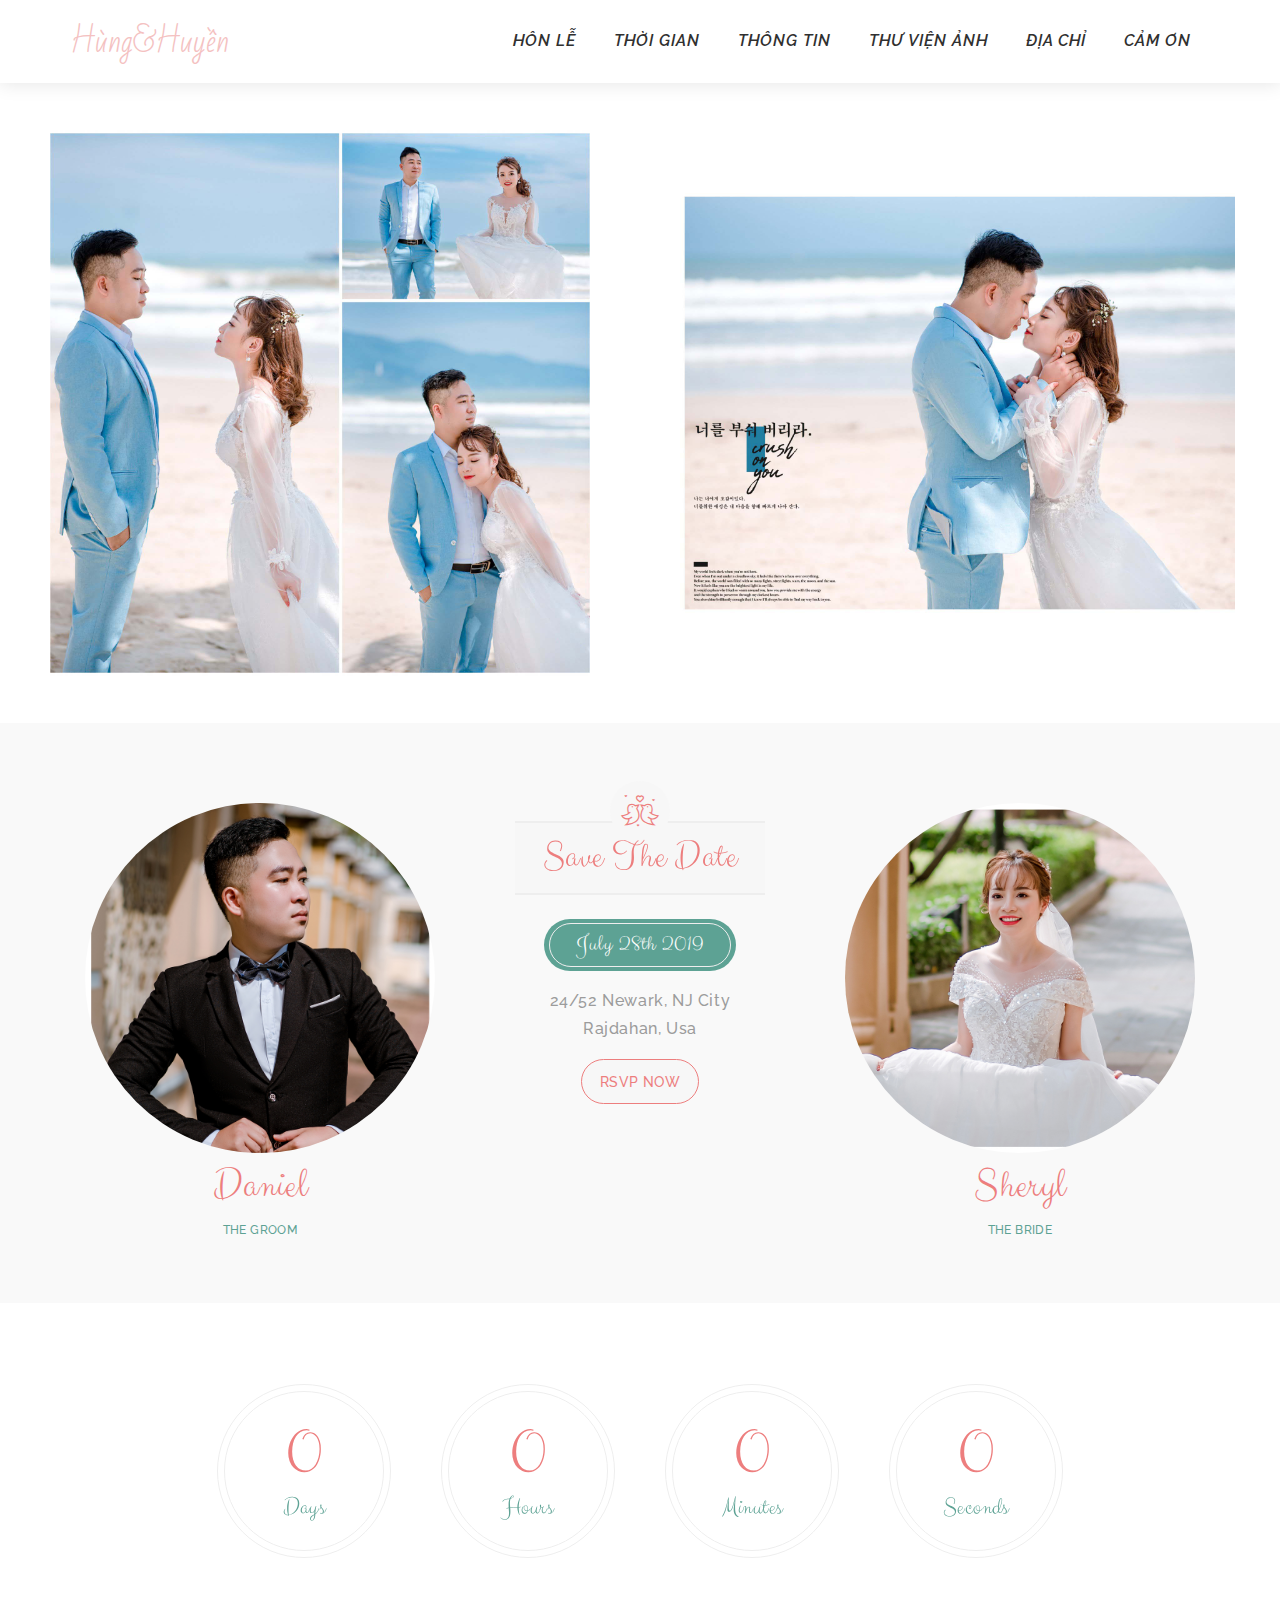
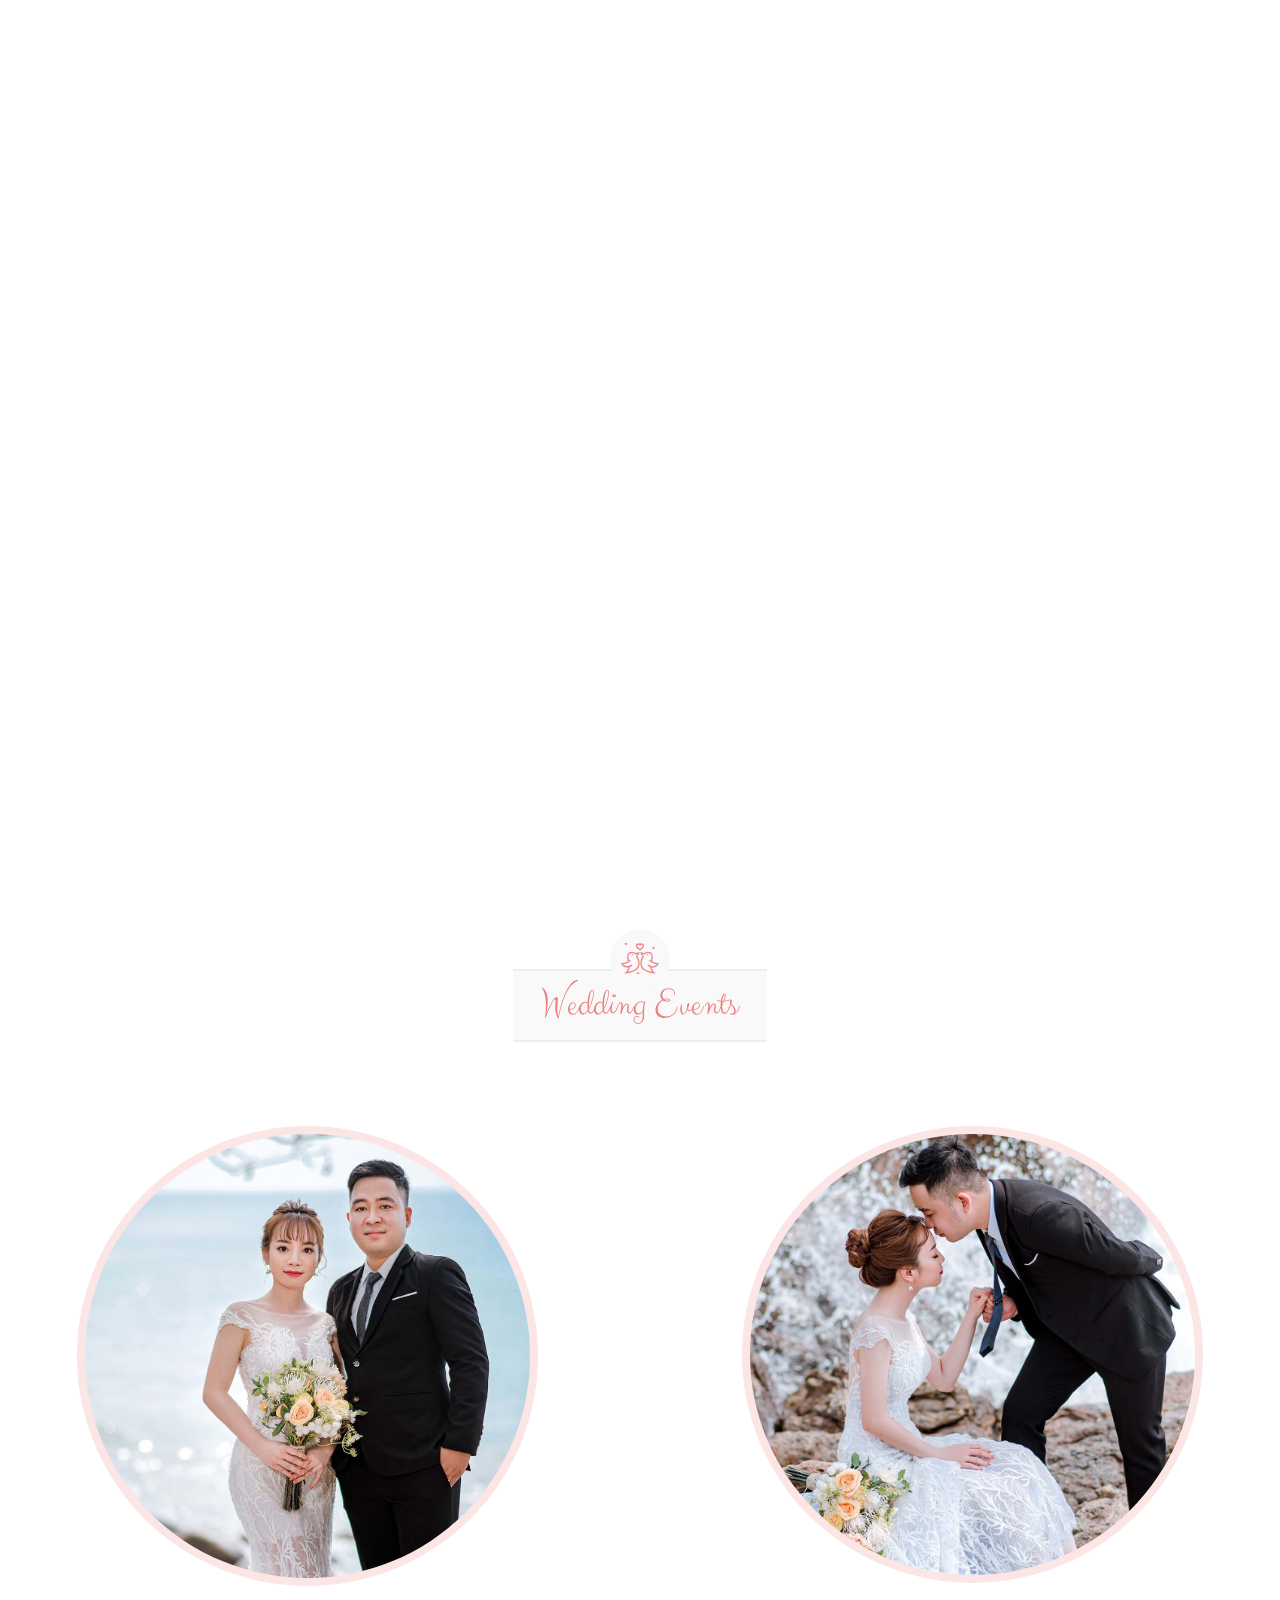
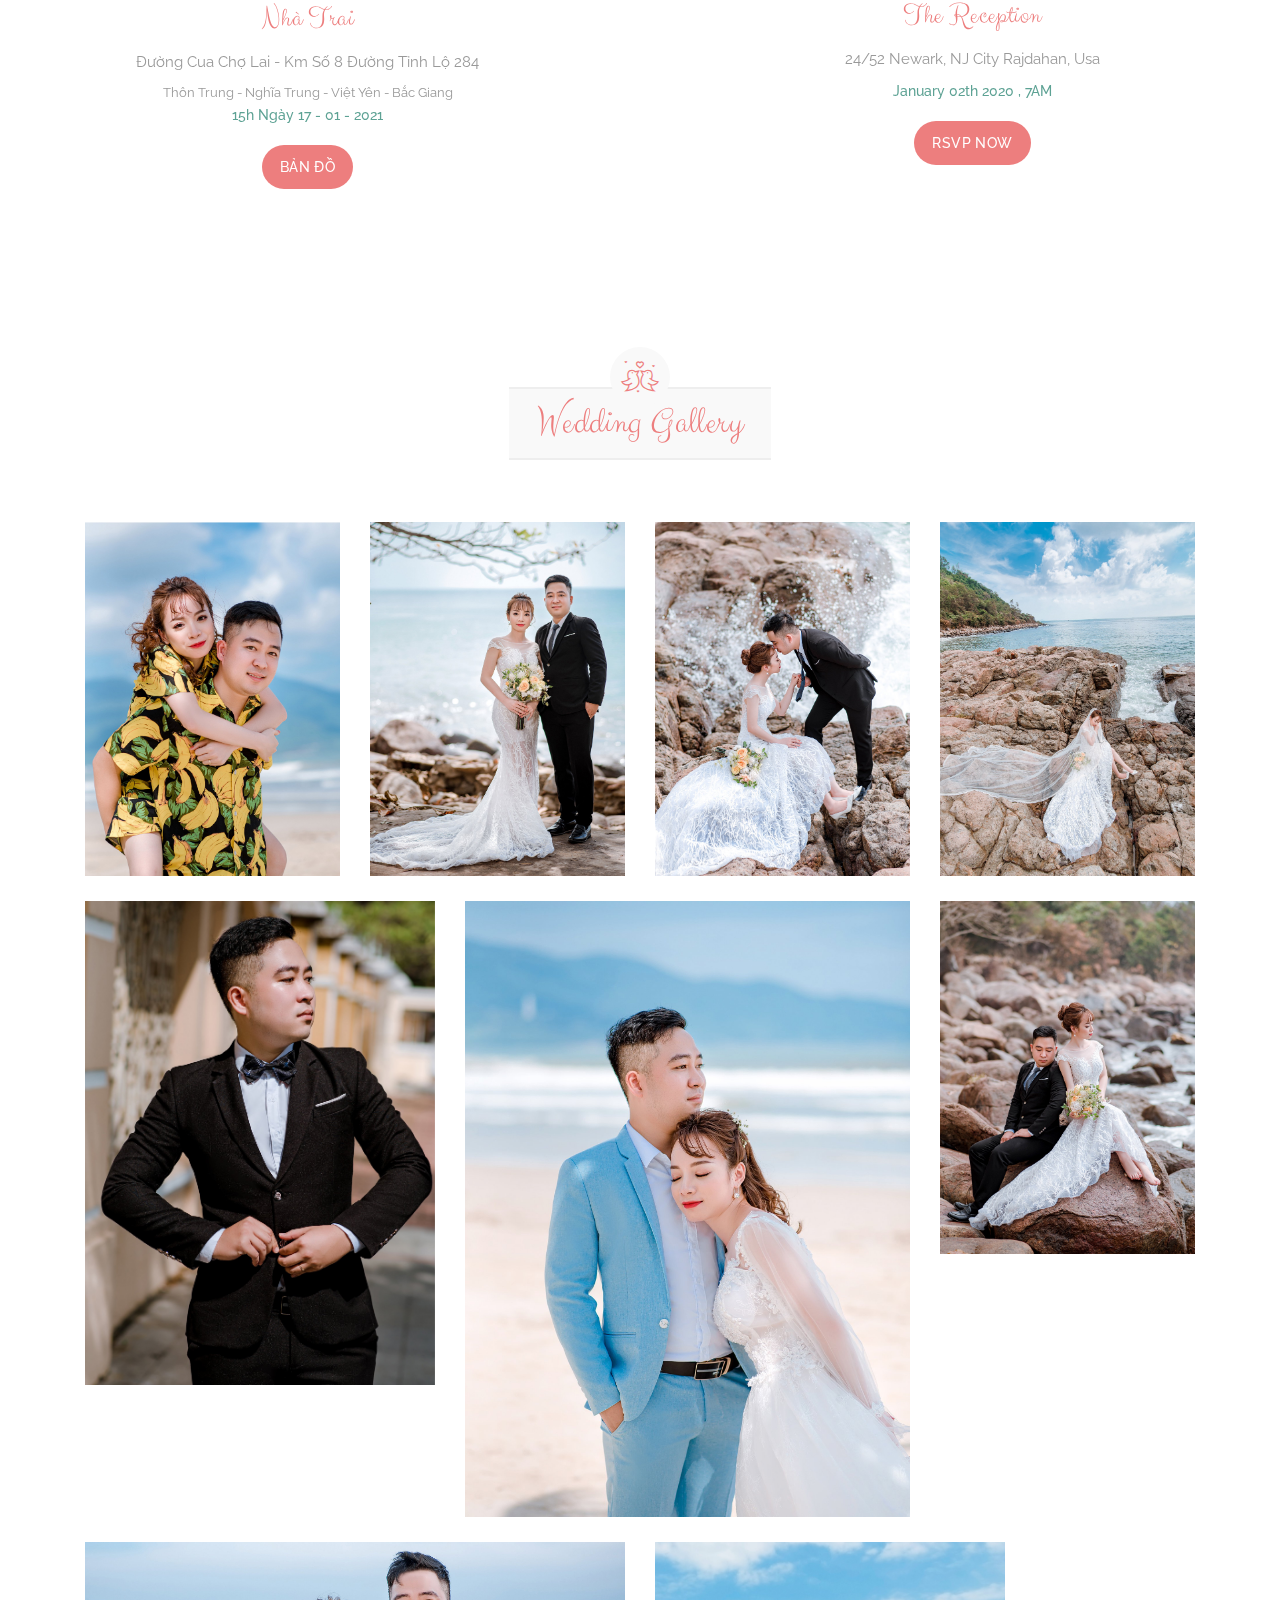
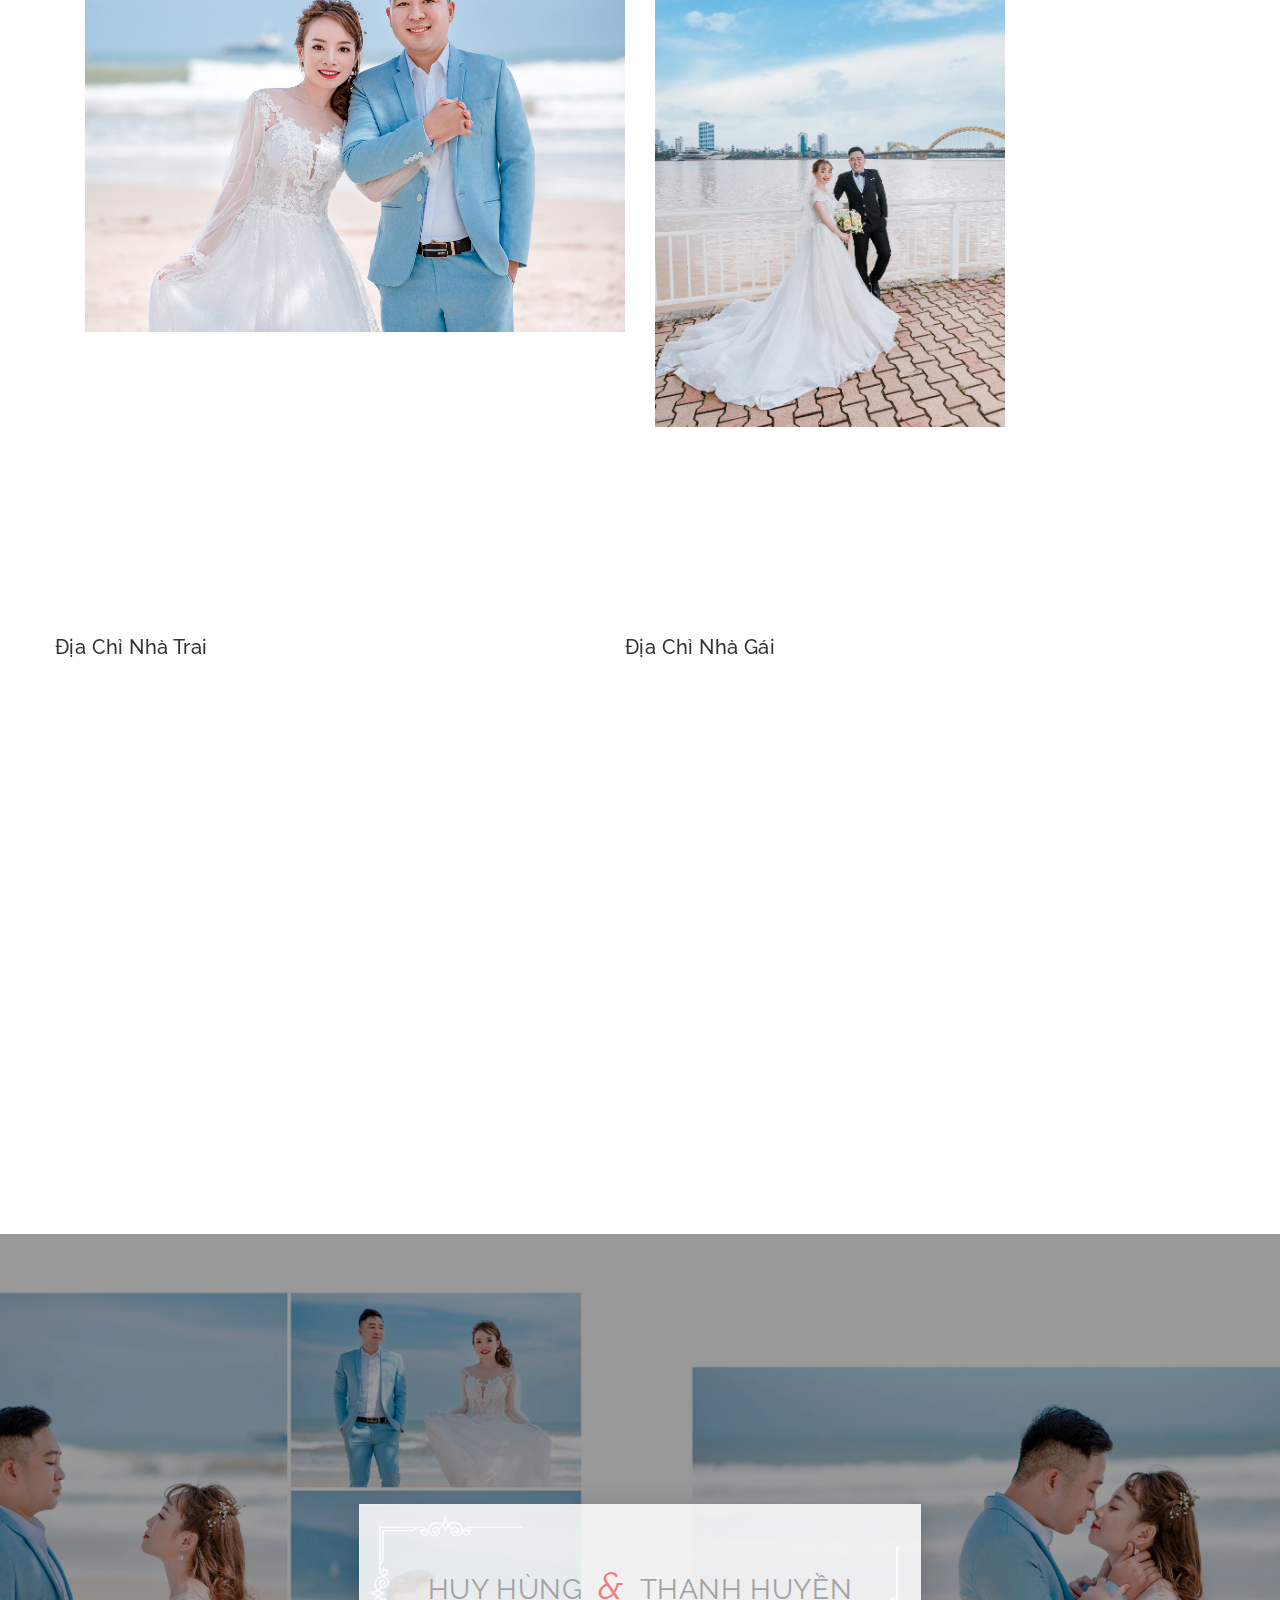
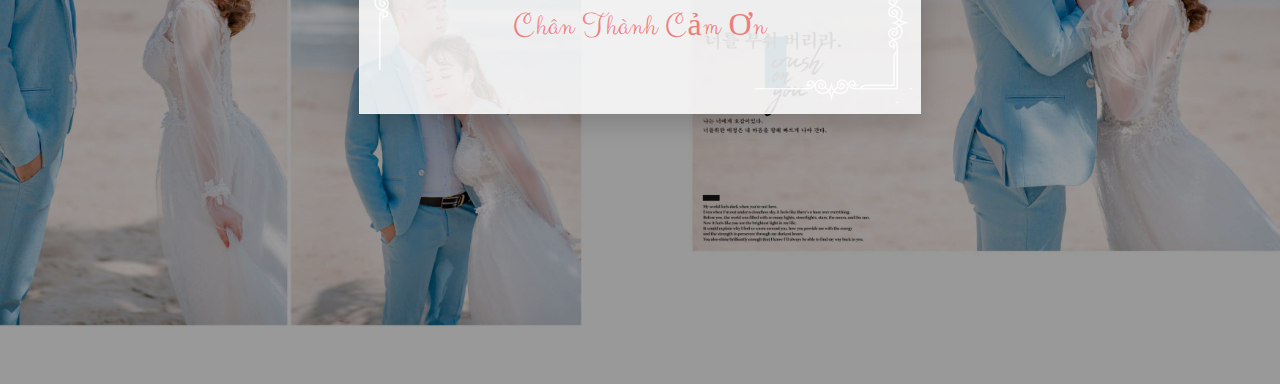
==== commit a5ac1d51: "code" ====
--- a/template/saved_resource.html
+++ b/template/saved_resource.html
@@ -167,16 +167,8 @@
                     <img class="d-block w-100" height="300px" src="../images/slider/7.jpg" alt="Third slide">
                   </div>
                 </div>
-                <a class="carousel-control-prev" href="#carouselExampleIndicators" role="button" data-slide="prev">
-                  <span class="carousel-control-prev-icon" aria-hidden="true"></span>
-                  <span class="sr-only">Previous</span>
-                </a>
-                <a class="carousel-control-next" href="#carouselExampleIndicators" role="button" data-slide="next">
-                  <span class="carousel-control-next-icon" aria-hidden="true"></span>
-                  <span class="sr-only">Next</span>
-                </a>
               </div>
-              <div>
+              <div class="d-sm-none">
                 <div class="container">
                     <div class="row">
                         <div class="slide-text-normal">
@@ -296,7 +288,7 @@
         <section data-type="parallax" data-speed="5">
             <div class="container">
                 <div class="row">
-                    <div class="d-flex justify-content-center align-content-center">
+                    <div class="d-flex justify-content-center align-content-center" style="width: 100%">
                         <iframe width="100%" height="630" src="https://www.youtube.com/embed/El-vNwoayXA?autoplay=1" frameborder="0" allow="accelerometer; autoplay; clipboard-write; encrypted-media; gyroscope; picture-in-picture" allowfullscreen></iframe>
                     </div>
                 </div>
@@ -440,15 +432,20 @@
         <section>
             <div class="container" id="address">
                 <div class="row">
-                    <div class="col-md-5">
-                        <h5>Địa chỉ nhà trai</h5>
-                        <iframe src="https://www.google.com/maps/embed?pb=!1m18!1m12!1m3!1d929.1504891131465!2d106.136474829249!3d21.326738999114866!2m3!1f0!2f0!3f0!3m2!1i1024!2i768!4f13.1!3m3!1m2!1s0x0%3A0x0!2zMjHCsDE5JzM2LjMiTiAxMDbCsDA4JzEzLjMiRQ!5e0!3m2!1sen!2s!4v1610128303954!5m2!1sen!2s" width="600" height="450" frameborder="0" style="border:0;" allowfullscreen="" aria-hidden="false" tabindex="0"></iframe>
-                    </div>
-                    <div class="col-md-2"></div>
-                    <div class="col-md-5">
-                        <h5>Địa chỉ nhà gái</h5>
-                        <iframe src="https://www.google.com/maps/embed?pb=!1m17!1m8!1m3!1d935.3405512703897!2d106.18926868945695!3d20.326650243080195!3m2!1i1024!2i768!4f13.1!4m6!3e2!4m0!4m3!3m2!1d20.326470699999998!2d106.18908859999999!5e0!3m2!1sen!2s!4v1610296680756!5m2!1sen!2s" width="600" height="450" frameborder="0" style="border:0;" allowfullscreen="" aria-hidden="false" tabindex="0"></iframe>
-                    </div>
+                    <div class="col-md-6 col-sm-12 d-flex justify-content-center align-content-center"  style="padding: 20px">
+                        <div>
+                            <h5>Địa chỉ nhà trai</h5>
+                            <br>
+                            <iframe src="https://www.google.com/maps/embed?pb=!1m18!1m12!1m3!1d929.1504891131465!2d106.136474829249!3d21.326738999114866!2m3!1f0!2f0!3f0!3m2!1i1024!2i768!4f13.1!3m3!1m2!1s0x0%3A0x0!2zMjHCsDE5JzM2LjMiTiAxMDbCsDA4JzEzLjMiRQ!5e0!3m2!1sen!2s!4v1610128303954!5m2!1sen!2s" width="600" height="450" frameborder="0" style="border:0;" allowfullscreen="" aria-hidden="false" tabindex="0"></iframe>
+                        </div>
+                     </div>
+                    <div class="col-md-6 col-sm-12 d-flex justify-content-center align-content-center" style="padding: 20px">
+                        <div>
+                            <h5>Địa chỉ nhà gái</h5>
+                            <br>
+                            <iframe src="https://www.google.com/maps/embed?pb=!1m17!1m8!1m3!1d935.3405512703897!2d106.18926868945695!3d20.326650243080195!3m2!1i1024!2i768!4f13.1!4m6!3e2!4m0!4m3!3m2!1d20.326470699999998!2d106.18908859999999!5e0!3m2!1sen!2s!4v1610296680756!5m2!1sen!2s" width="600" height="450" frameborder="0" style="border:0;" allowfullscreen="" aria-hidden="false" tabindex="0"></iframe>
+                        </div>
+                     </div>
                 </div>
             </div>
         </section>
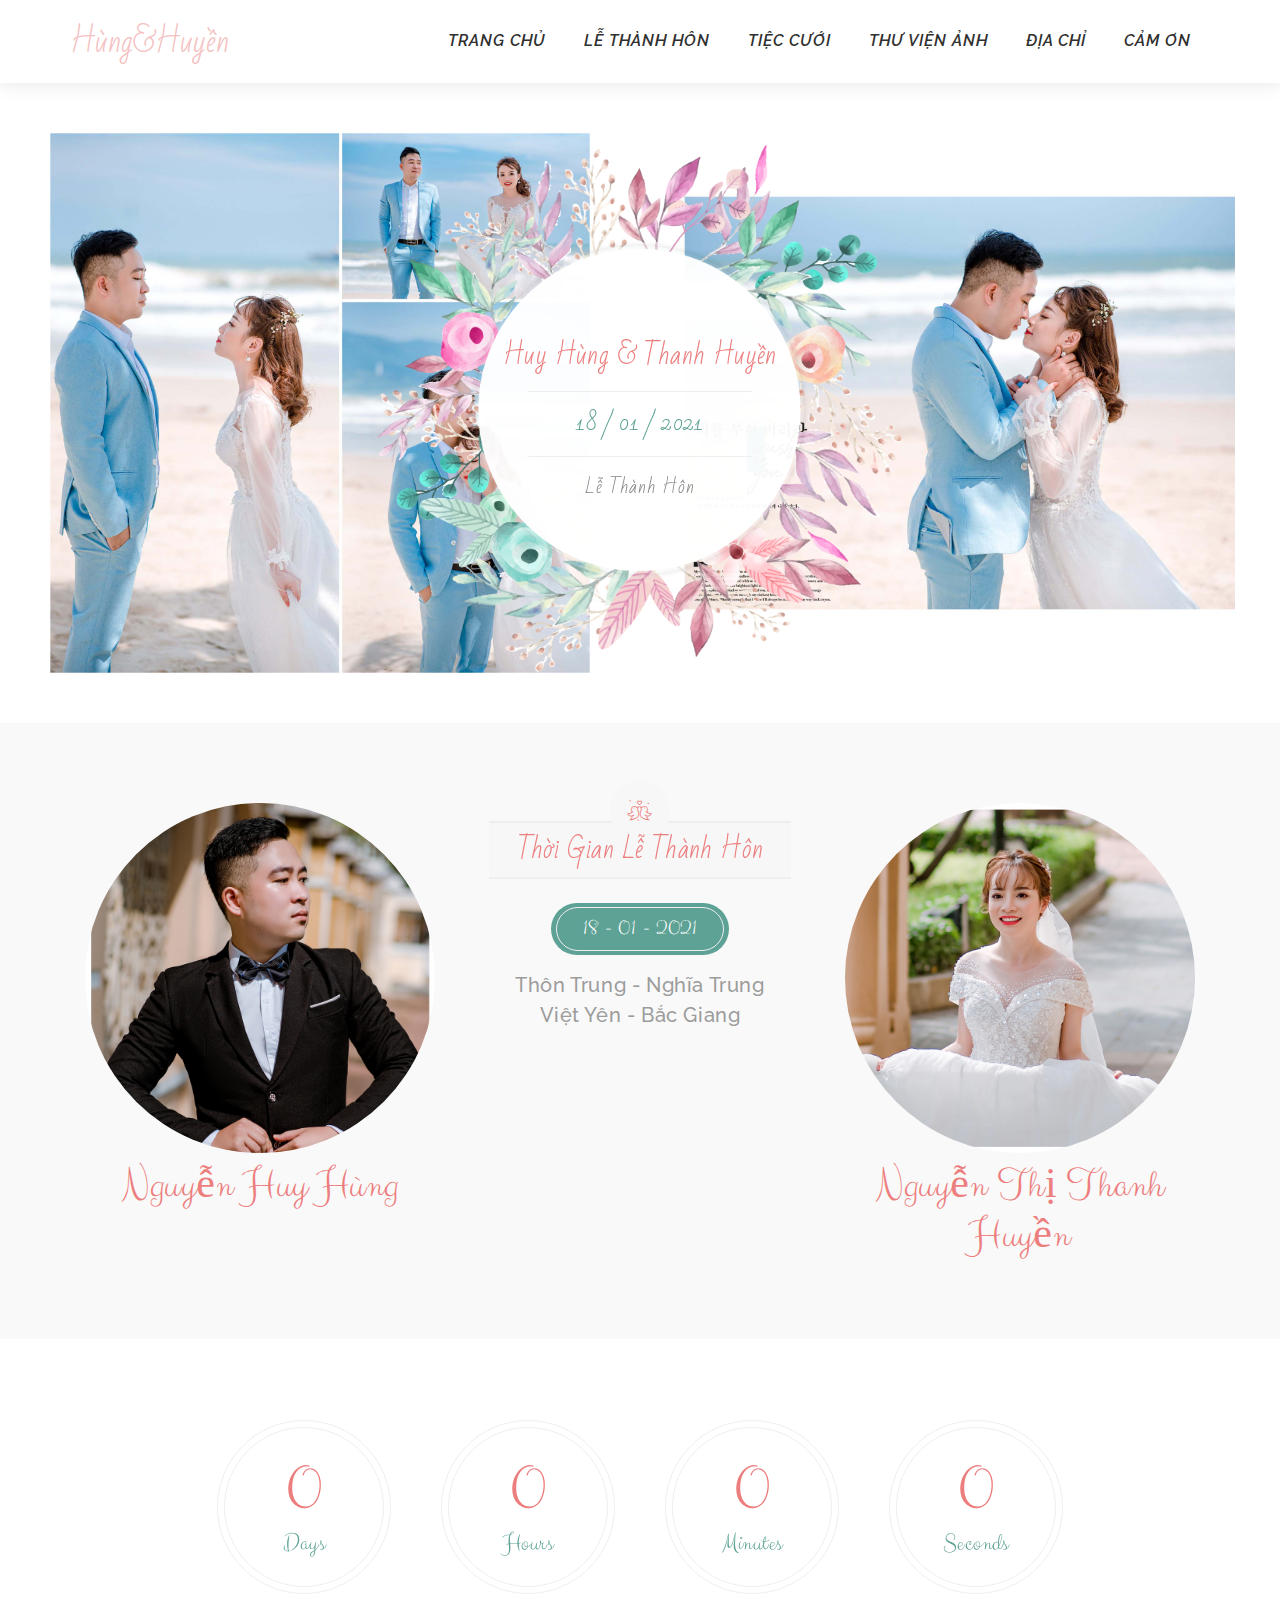
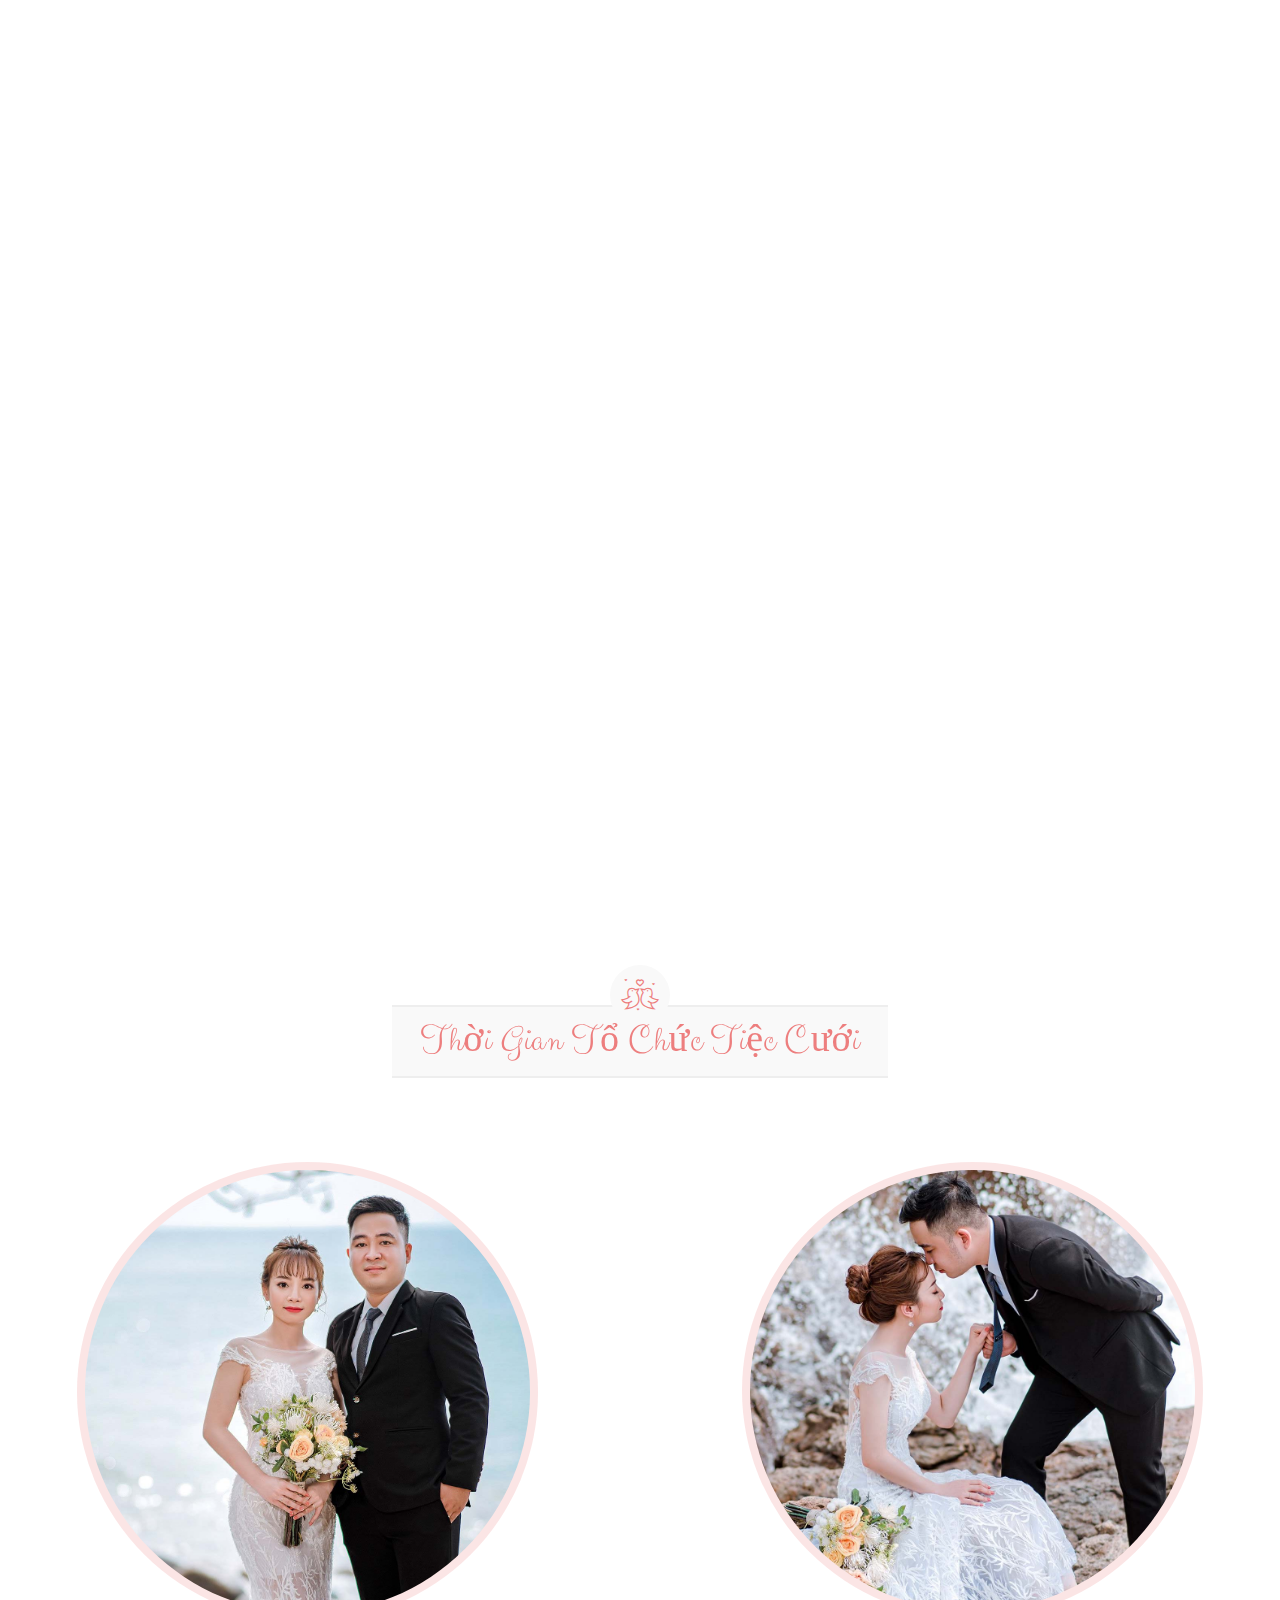
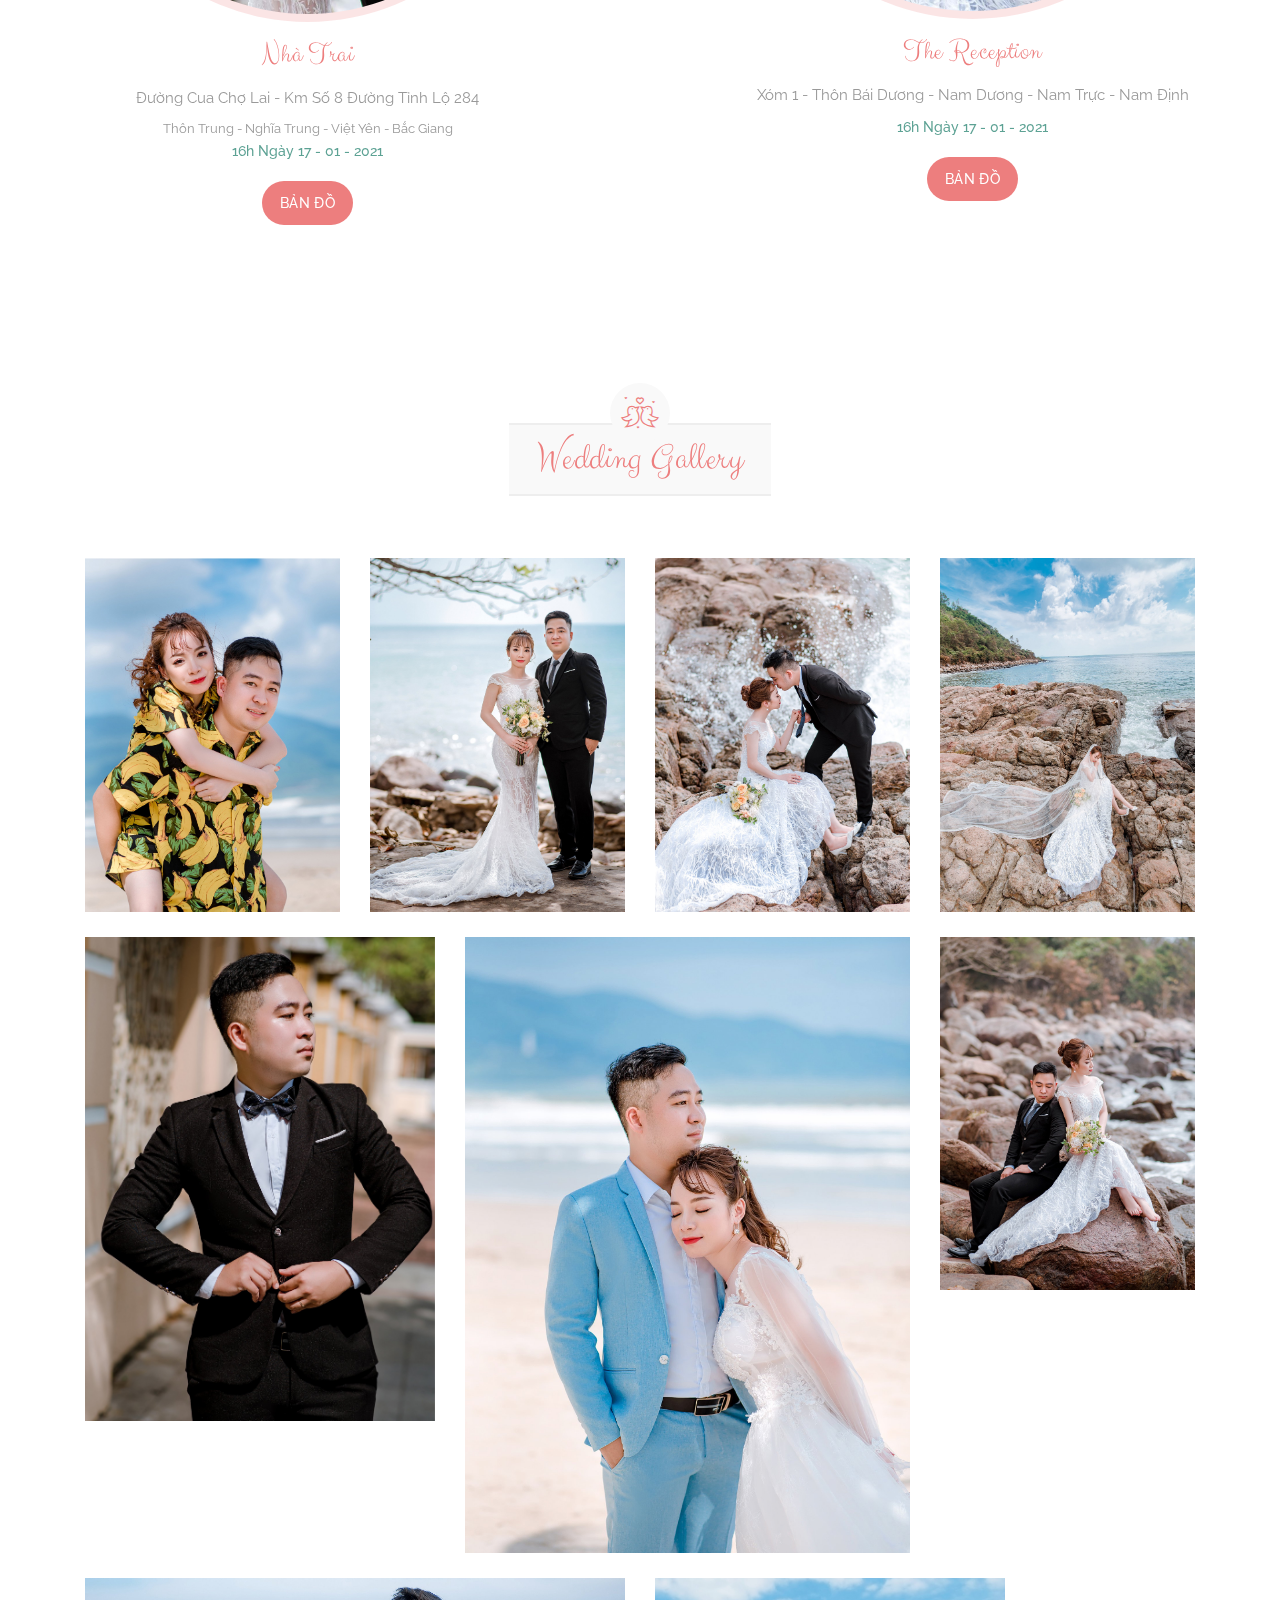
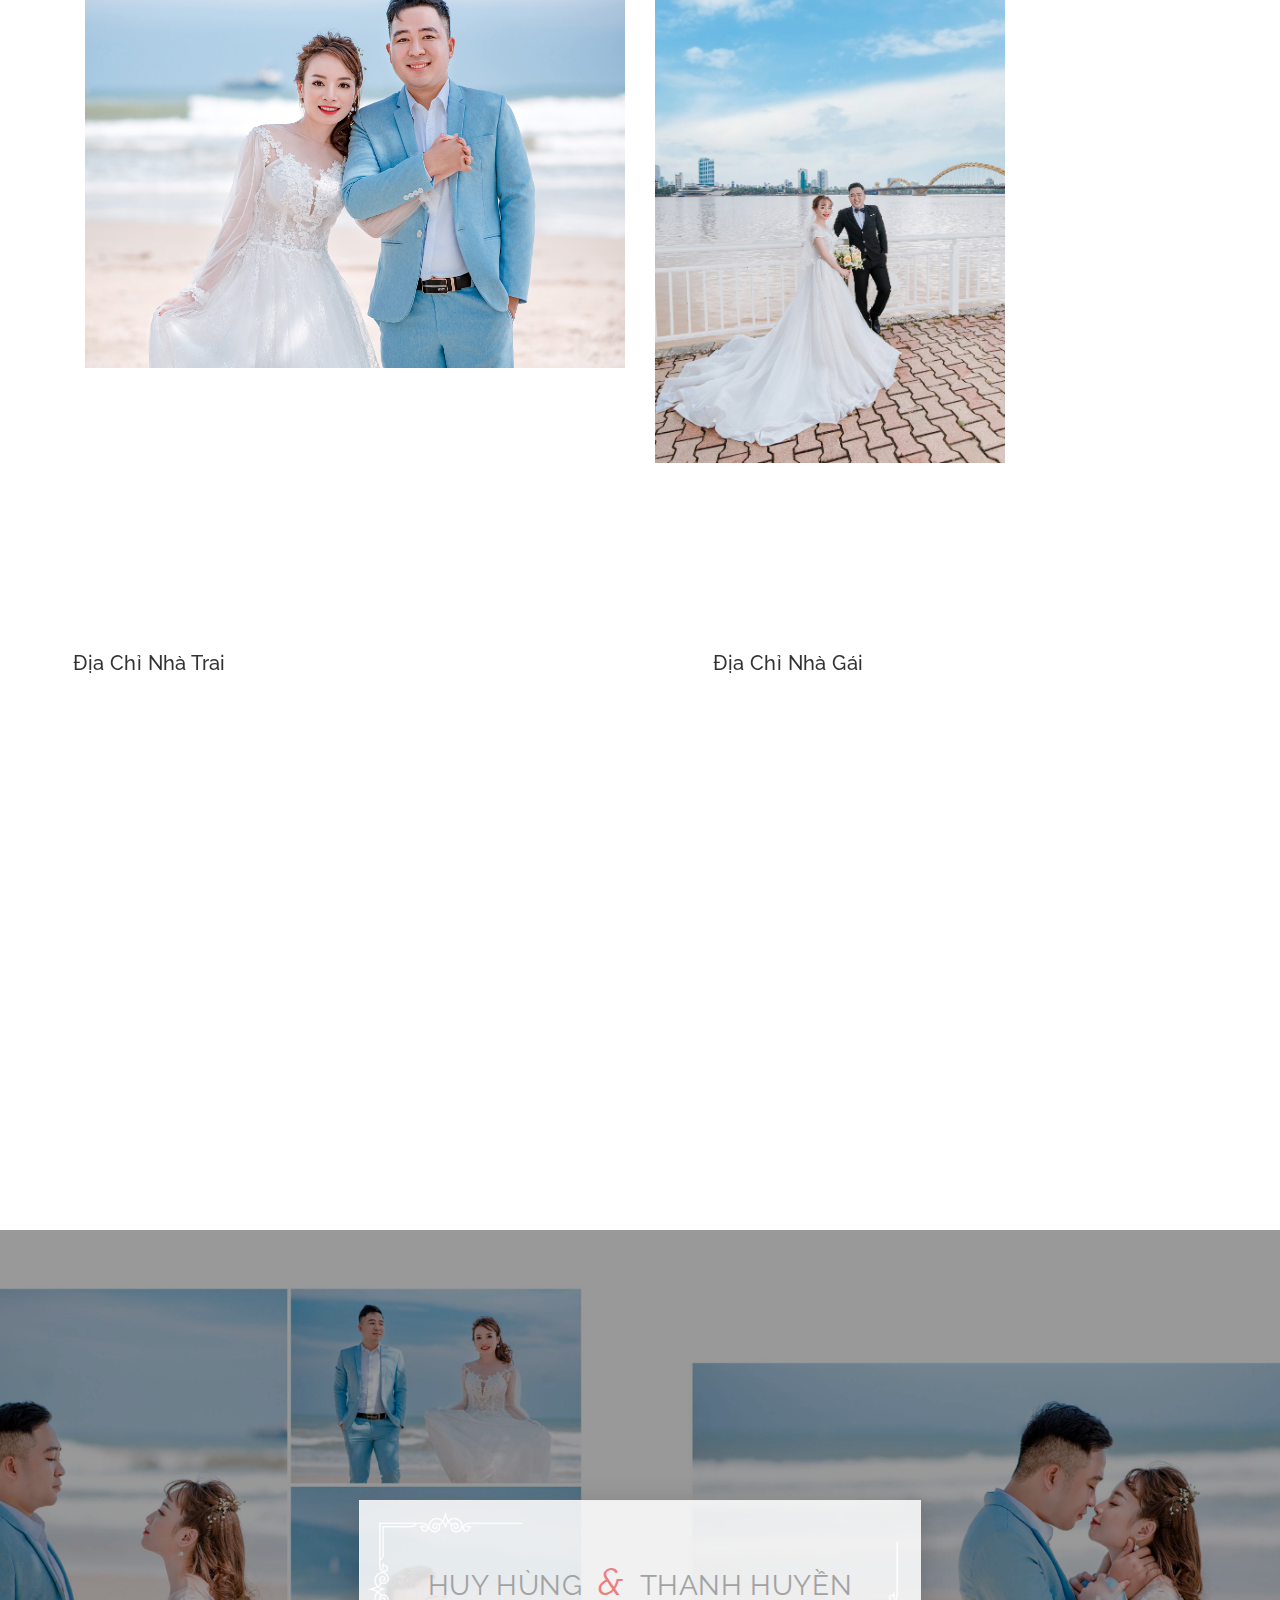
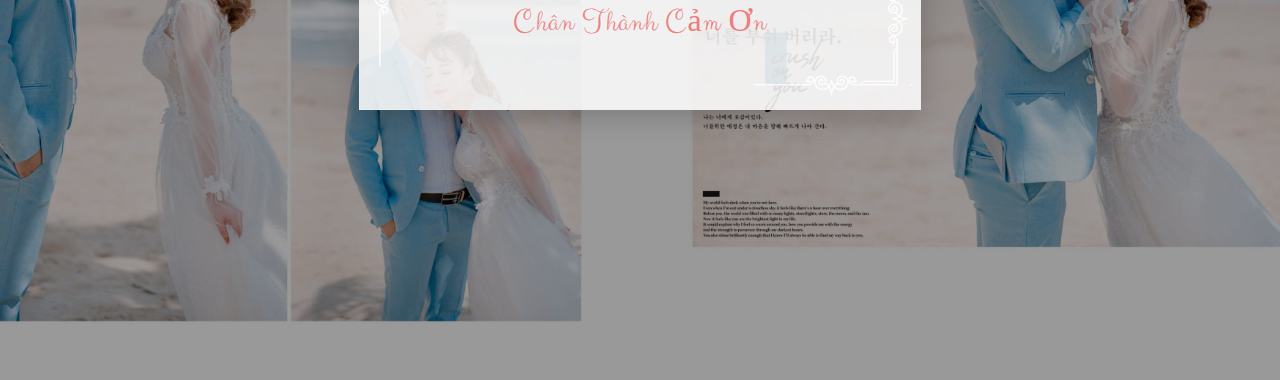
==== commit 94a70411: "code" ====
--- a/template/saved_resource.html
+++ b/template/saved_resource.html
@@ -67,19 +67,19 @@
 
                                 <!-- mega-menu end -->
                                 <li class="nav-item">
-                                    <a class="nav-link page-scroll" href="#home">Hôn Lễ</a>
+                                    <a class="nav-link page-scroll" href="#home">Trang Chủ</a>
                                 </li>
                                 <!-- mega-menu start -->
 
                                 <!-- mega-menu end -->
                                 <li class="nav-item">
-                                    <a class="nav-link page-scroll" href="#couple">Thời gian</a>
+                                    <a class="nav-link page-scroll" href="#couple">Lễ Thành Hôn</a>
                                 </li>
                                 <!-- mega-menu start -->
 
                                 <!-- mega-menu end -->
                                 <li class="nav-item">
-                                    <a class="nav-link page-scroll" href="#events">Thông tin</a>
+                                    <a class="nav-link page-scroll" href="#events">Tiệc cưới</a>
                                 </li>
                                 <!-- mega-menu start -->
 
@@ -168,7 +168,7 @@
                   </div>
                 </div>
               </div>
-              <div class="d-sm-none">
+              <div class="d-sm-none d-lg-block ">
                 <div class="container">
                     <div class="row">
                         <div class="slide-text-normal">
@@ -203,7 +203,7 @@
 <!--                        <div class="dete">-->
 <!--                            <h2 style="font-family: 'Bad Script'; font-size: 25px">Thời gian lễ thành hôn</h2>-->
 <!--                            <p><span class="mer-dete">18 - 01 - 2021</span><br>Thôn Trung - Nghĩa Trung - Việt Yên <br>Bắc Giang</p>-->
-<!--                            &lt;!&ndash; <a class="btn btn-theme page-scroll" href="http://heatmaponline.com/html/waliton/#registry">rsvp now</a> &ndash;&gt;-->
+                            <!-- <a class="btn btn-theme page-scroll" href="http://heatmaponline.com/html/waliton/#registry">rsvp now</a> -->
 <!--                        </div>-->
 <!--                    </div>-->
 <!--                    <div class="col-md-4">-->
@@ -222,32 +222,30 @@
         <section id="couple" class="couple-section bg-f9">
             <div class="container">
                 <div class="row">
-                    <div class="col-md-4">
+                    <div class="col-lg-4 col-sm-12">
                         <div class="couple-post style-1">
                             <div class="img">
                                 <img src="../images/couple/hung.jpg" alt="">
                             </div>
                             <div class="content">
-                                <h2>Daniel</h2>
-                                <h5>the groom</h5>
-                            </div>
-                        </div>
-                    </div>
-                    <div class="col-md-4">
+                                <h2>Nguyễn Huy Hùng</h2>
+                            </div>
+                        </div>
+                    </div>
+                    <div class="col-lg-4 col-sm-12">
                         <div class="dete">
-                            <h2>save the date</h2>
-                            <p><span class="mer-dete">July 28th 2019</span><br>24/52 Newark, NJ City <br>Rajdahan, Usa</p>
-                            <a class="btn btn-theme page-scroll" href="#registry">rsvp now</a>
-                        </div>
-                    </div>
-                    <div class="col-md-4">
+                            <h2 style="font-family: 'Bad Script'; font-size: 25px">Thời gian lễ thành hôn</h2>
+                            <p><span class="mer-dete">18 - 01 - 2021</span><br>
+                                <span style="font-size: 20px">Thôn Trung - Nghĩa Trung<br>Việt Yên - Bắc Giang</span></p>
+                        </div>
+                    </div>
+                    <div class="col-lg-4 col-sm-12">
                         <div class="couple-post style-1">
                             <div class="img">
                                 <img src="../images/couple/huyen.jpg" alt="">
                             </div>
                             <div class="content">
-                                <h2>Sheryl</h2>
-                                <h5>the bride</h5>
+                                <h2>Nguyễn Thị Thanh Huyền</h2>
                             </div>
                         </div>
                     </div>
@@ -301,7 +299,7 @@
             <div class="container">
                 <div class="row">
                     <div class="section-title">
-                        <h2>Wedding events</h2>
+                        <h2>Thời gian tổ chức tiệc cưới</h2>
                     </div>
                 </div>
                 <div class="row wd-events-box-wrapper">
@@ -315,7 +313,7 @@
                                 <ul>
                                     <li>Đường cua chợ Lai - Km số 8 Đường Tỉnh Lộ 284</li>
                                     <li>Thôn Trung - Nghĩa Trung - Việt Yên - Bắc Giang</li>
-                                    <li>15h Ngày 17 - 01 - 2021</li>
+                                    <li>16h Ngày 17 - 01 - 2021</li>
                                 </ul>
                                 <a class="btn btn-theme" href="#address">Bản Đồ</a>
                             </div>
@@ -331,10 +329,10 @@
                             <div class="content">
                                 <h4>The Reception</h4>
                                 <ul>
-                                    <li>24/52 Newark, NJ City Rajdahan, Usa</li>
-                                    <li>January 02th 2020 , 7AM</li>
+                                    <li>Xóm 1 - Thôn Bái Dương - Nam Dương - Nam Trực - Nam Định </li>
+                                    <li>16h Ngày 17 - 01 - 2021</li>
                                 </ul>
-                                <a class="btn btn-theme" href="http://heatmaponline.com/html/waliton/#">rsvp now</a>
+                                <a class="btn btn-theme" href="#address">Bản Đồ</a>
                             </div>
                         </div>
                     </div>
@@ -430,16 +428,18 @@
 
 
         <section>
-            <div class="container" id="address">
-                <div class="row">
-                    <div class="col-md-6 col-sm-12 d-flex justify-content-center align-content-center"  style="padding: 20px">
+            <div class="container-fluid" id="address">
+                <div class="row">
+                    <div class="col-lg-1"></div>
+                    <div class="col-lg-5 col-sm-12 d-flex justify-content-center align-content-center">
                         <div>
                             <h5>Địa chỉ nhà trai</h5>
                             <br>
                             <iframe src="https://www.google.com/maps/embed?pb=!1m18!1m12!1m3!1d929.1504891131465!2d106.136474829249!3d21.326738999114866!2m3!1f0!2f0!3f0!3m2!1i1024!2i768!4f13.1!3m3!1m2!1s0x0%3A0x0!2zMjHCsDE5JzM2LjMiTiAxMDbCsDA4JzEzLjMiRQ!5e0!3m2!1sen!2s!4v1610128303954!5m2!1sen!2s" width="600" height="450" frameborder="0" style="border:0;" allowfullscreen="" aria-hidden="false" tabindex="0"></iframe>
                         </div>
                      </div>
-                    <div class="col-md-6 col-sm-12 d-flex justify-content-center align-content-center" style="padding: 20px">
+                    <div class="col-lg-1"></div>
+                    <div class="col-lg-5 col-sm-12 d-flex justify-content-center align-content-center">
                         <div>
                             <h5>Địa chỉ nhà gái</h5>
                             <br>
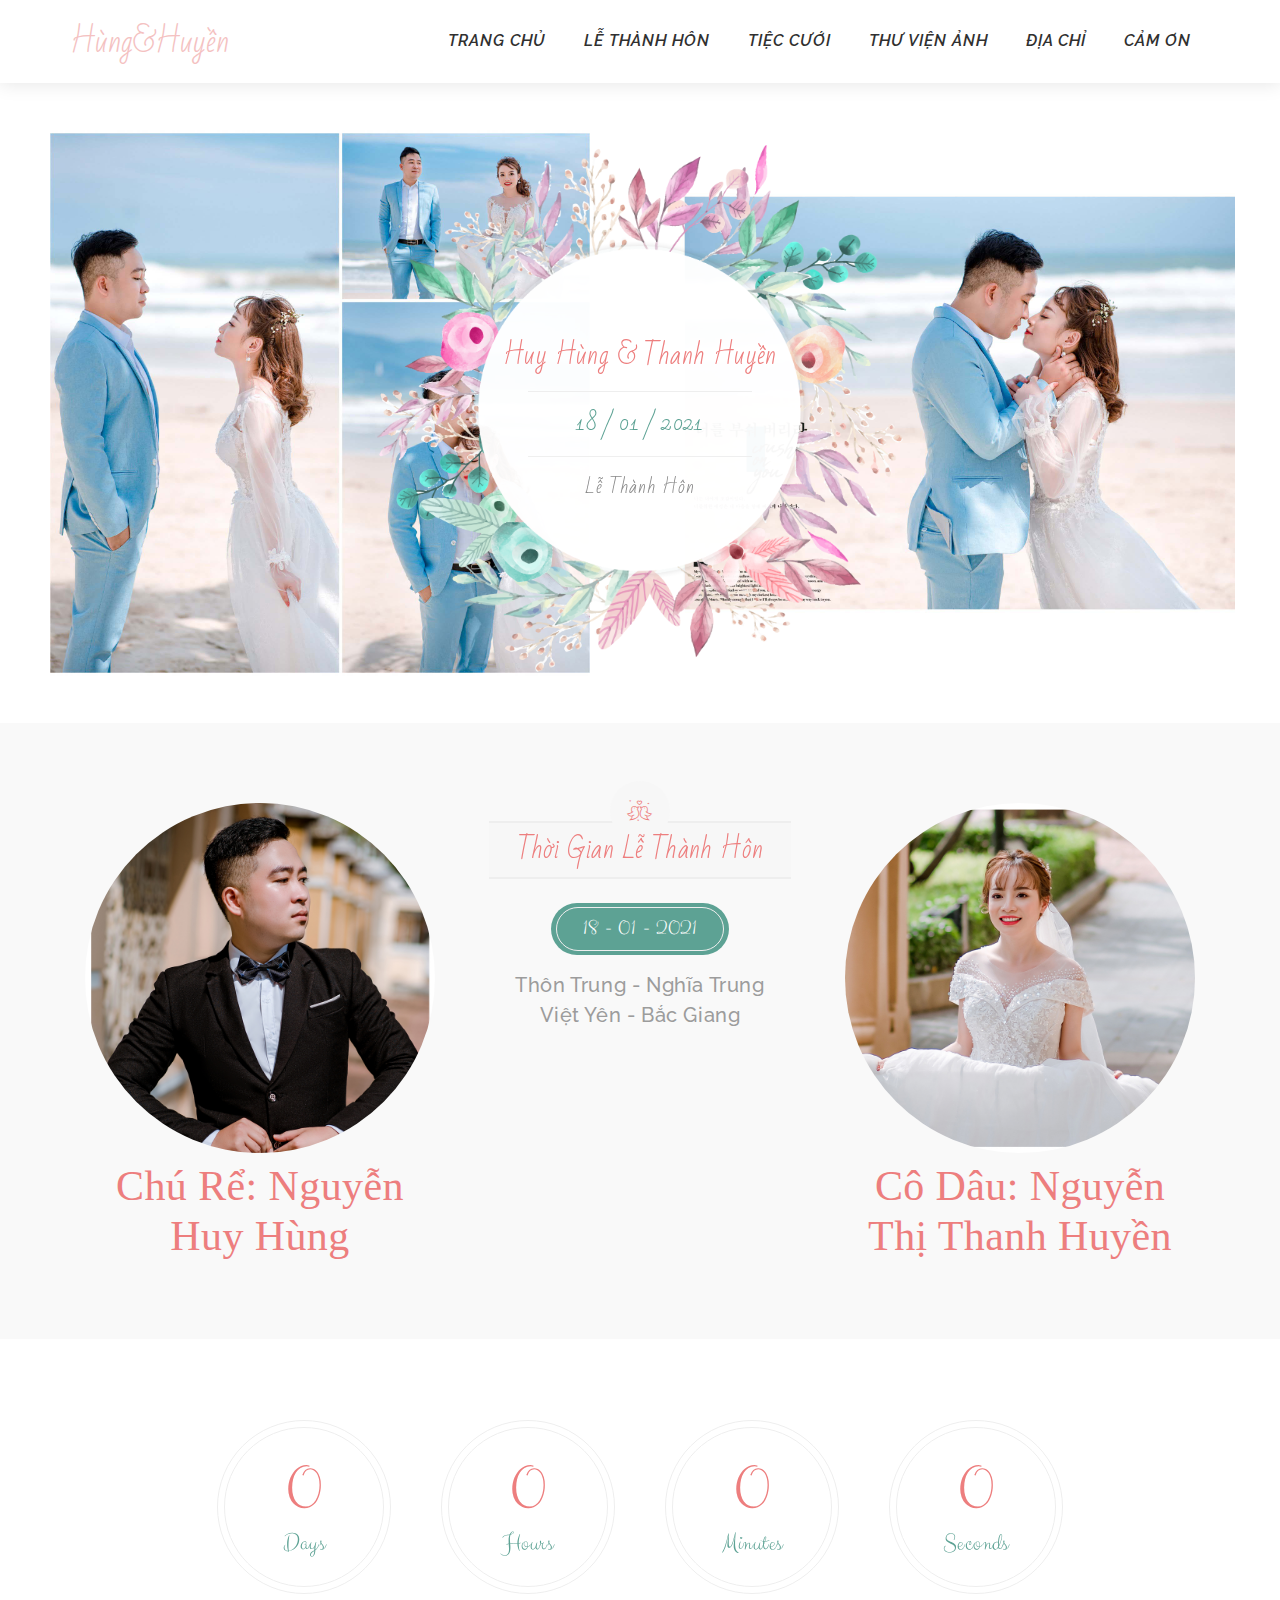
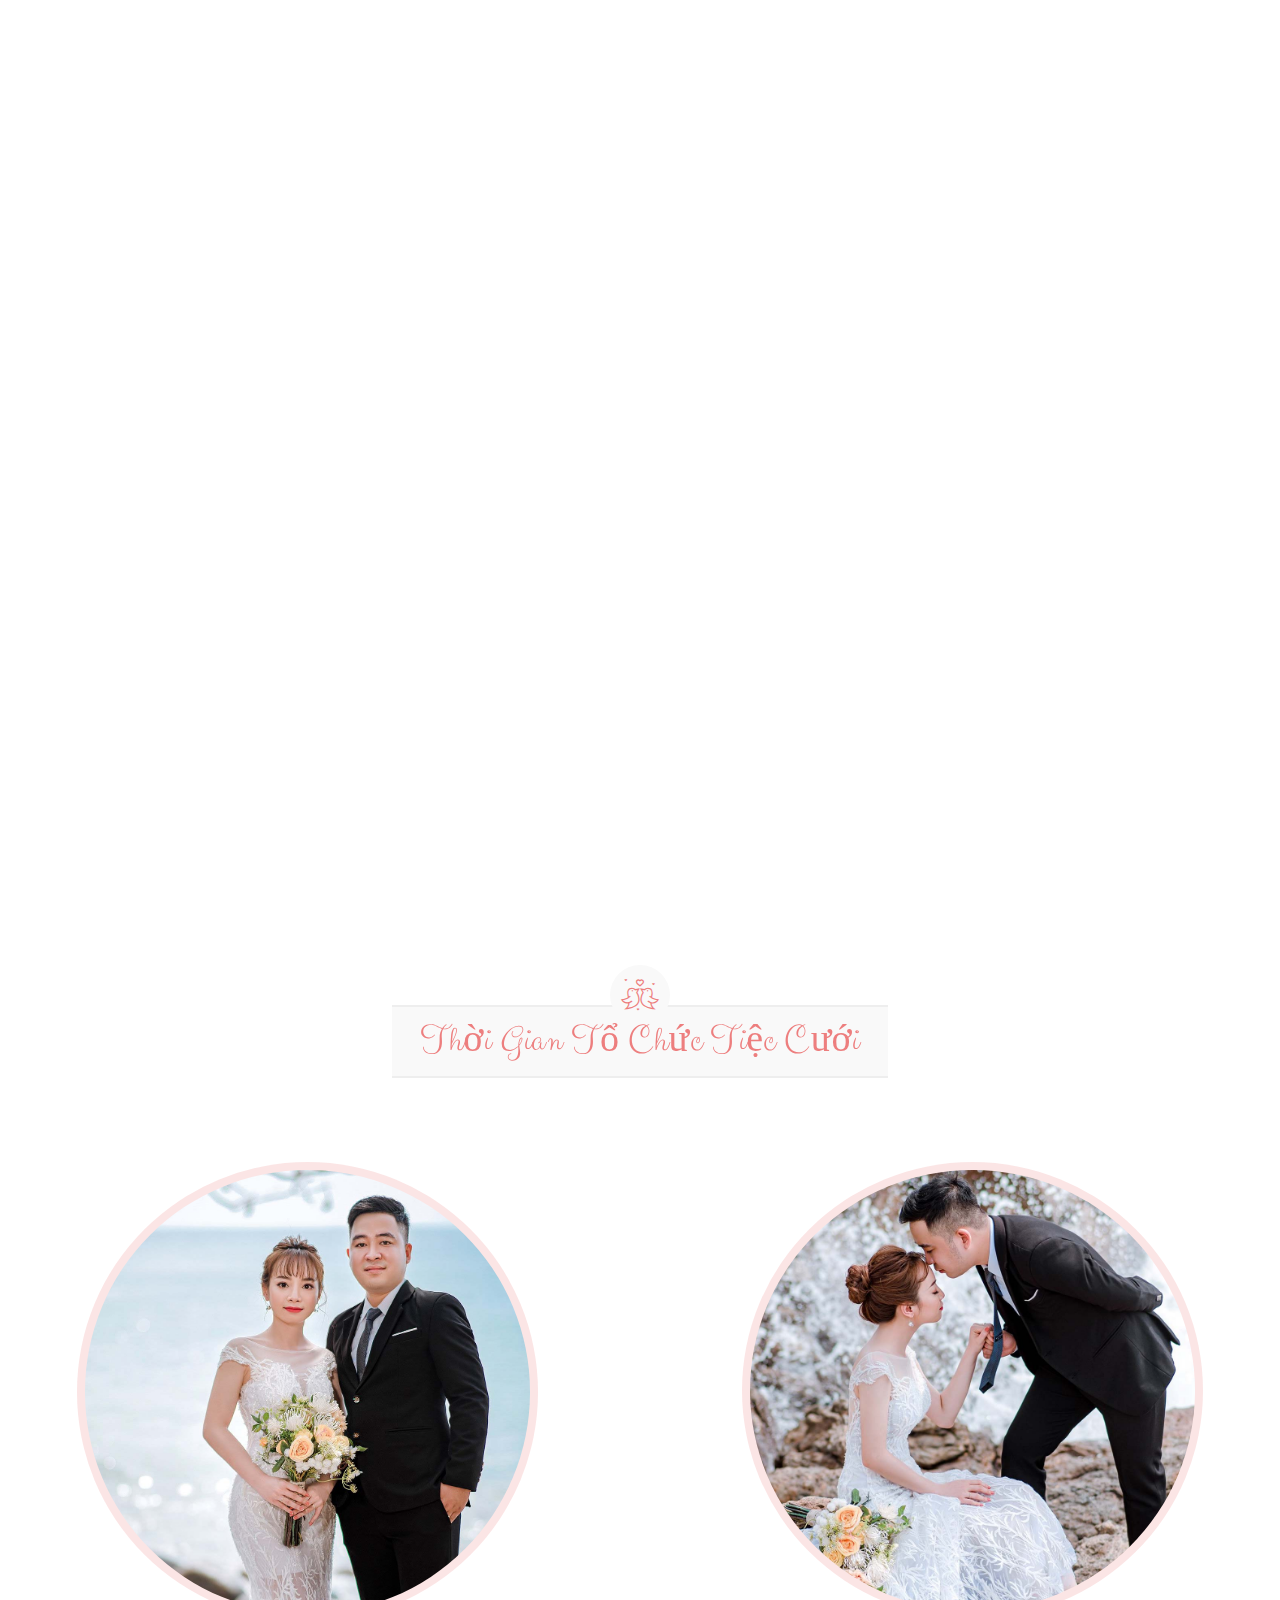
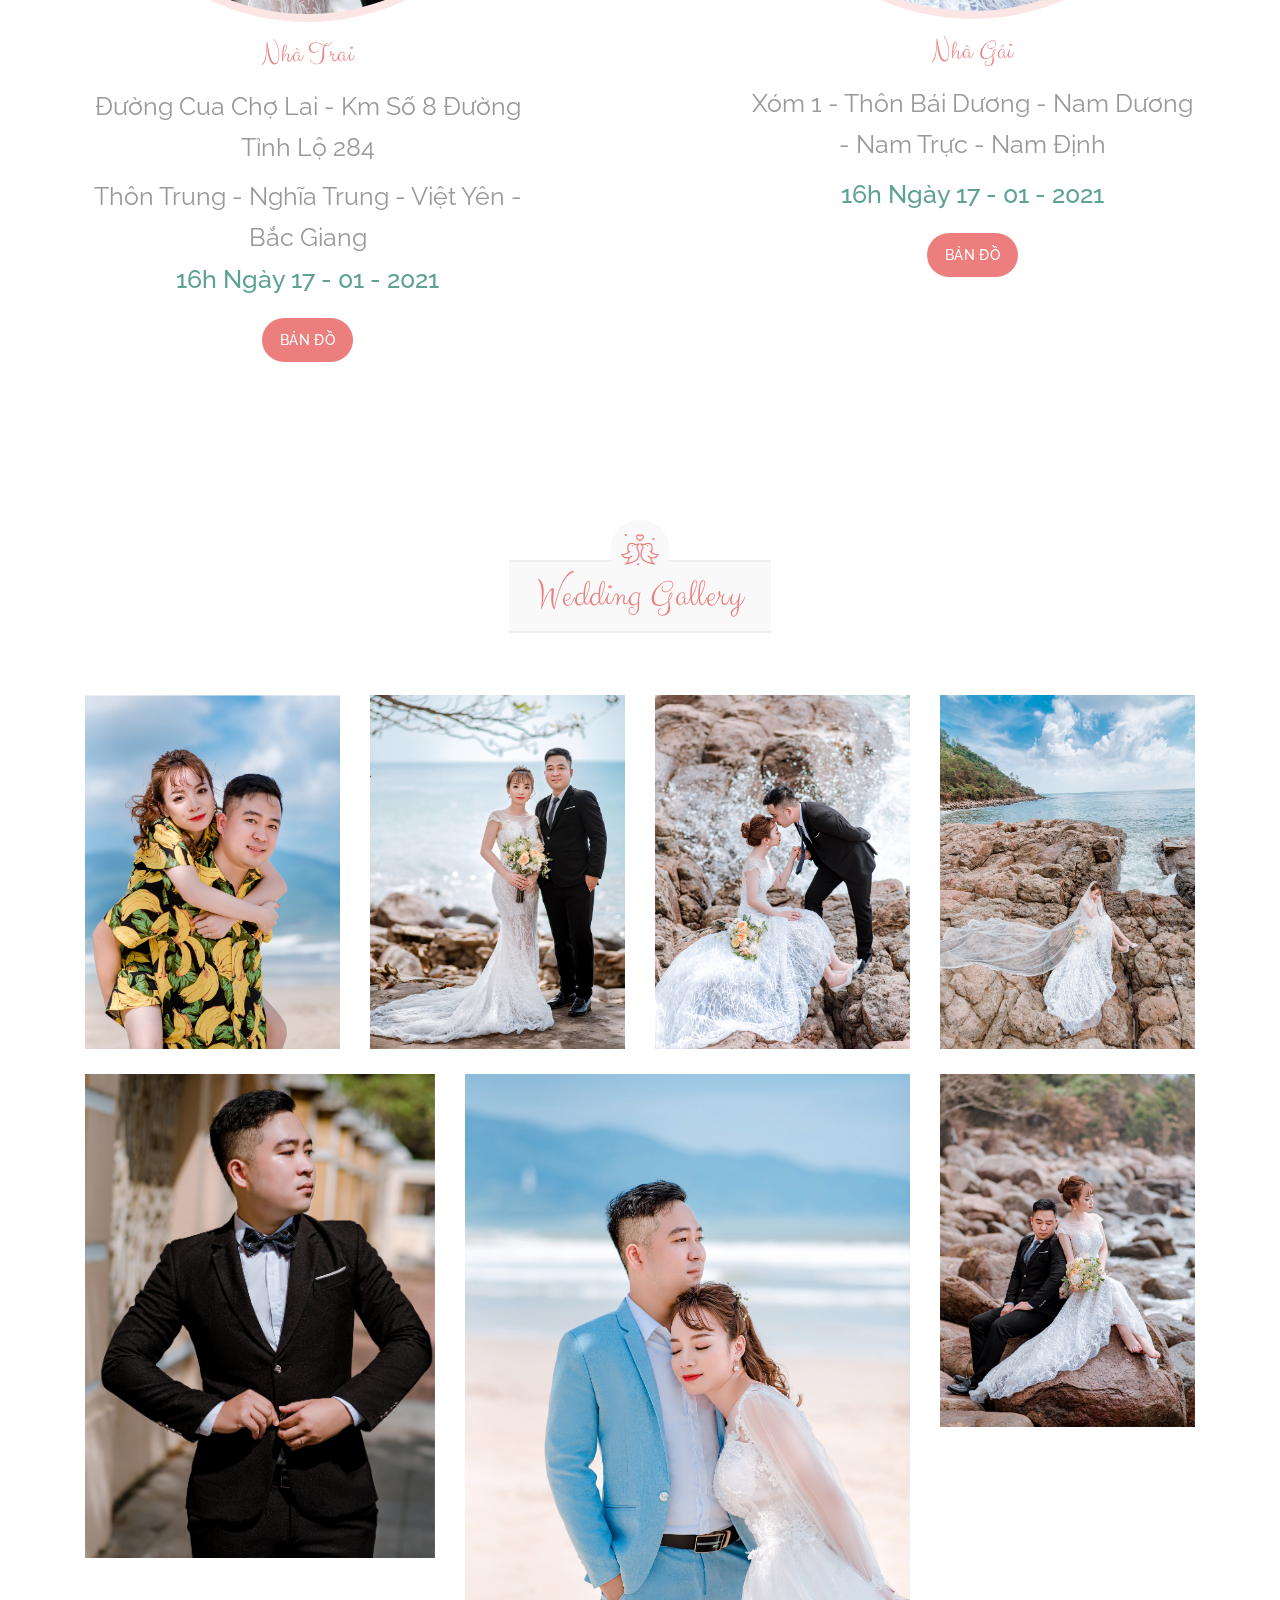
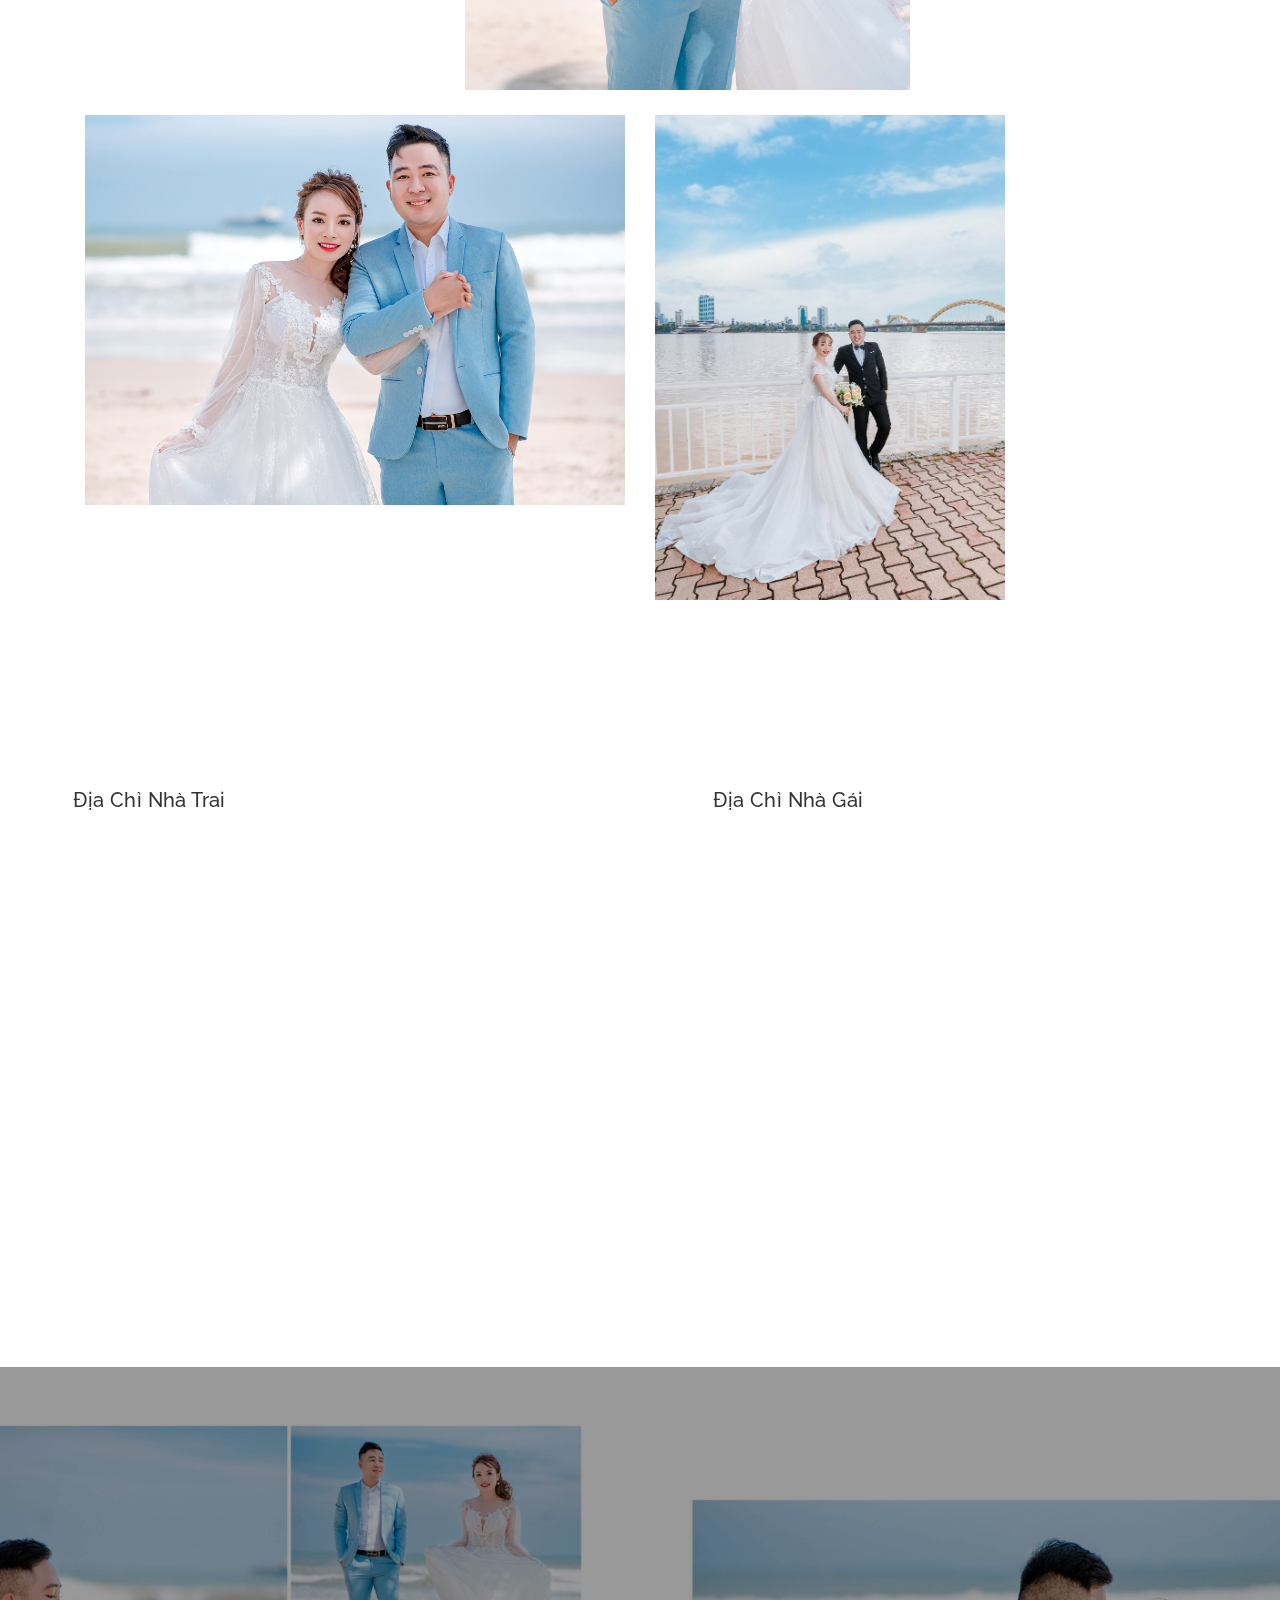
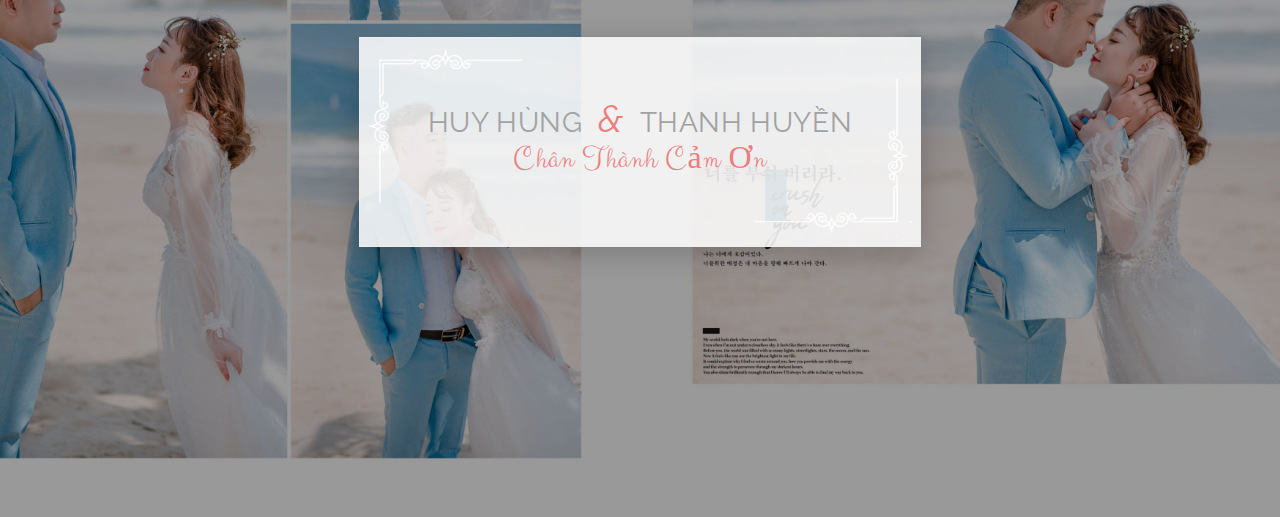
==== commit c95d9861: "code" ====
--- a/template/saved_resource.html
+++ b/template/saved_resource.html
@@ -1,7 +1,7 @@
 <!DOCTYPE html>
 <html lang="en" class=""><head><meta http-equiv="Content-Type" content="text/html; charset=UTF-8">
     <!-- HTML Meta Tags -->
-    <title>Thiệp Mời - Trân trọng kính mời quý vị khách quý đến dự lễ thanh hôn của Huy Hùng và Thanh Huyền</title>
+    <title>Tran trong kinh moi quy khach den du le thanh hon cua Huy Hung va Thanh Huyen</title>
     <meta name="description" content="">
 
     <!-- Google / Search Engine Tags -->
@@ -168,7 +168,7 @@
                   </div>
                 </div>
               </div>
-              <div class="d-sm-none d-lg-block ">
+              <div class="d-sm-none d-md-none d-lg-block ">
                 <div class="container">
                     <div class="row">
                         <div class="slide-text-normal">
@@ -228,7 +228,7 @@
                                 <img src="../images/couple/hung.jpg" alt="">
                             </div>
                             <div class="content">
-                                <h2>Nguyễn Huy Hùng</h2>
+                                <h2>Chú Rể: Nguyễn Huy Hùng</h2>
                             </div>
                         </div>
                     </div>
@@ -245,7 +245,7 @@
                                 <img src="../images/couple/huyen.jpg" alt="">
                             </div>
                             <div class="content">
-                                <h2>Nguyễn Thị Thanh Huyền</h2>
+                                <h2>Cô Dâu: Nguyễn Thị Thanh Huyền</h2>
                             </div>
                         </div>
                     </div>
@@ -311,9 +311,9 @@
                             <div class="content">
                                 <h4>Nhà Trai</h4>
                                 <ul>
-                                    <li>Đường cua chợ Lai - Km số 8 Đường Tỉnh Lộ 284</li>
-                                    <li>Thôn Trung - Nghĩa Trung - Việt Yên - Bắc Giang</li>
-                                    <li>16h Ngày 17 - 01 - 2021</li>
+                                    <li style="font-size: 25px">Đường cua chợ Lai - Km số 8 Đường Tỉnh Lộ 284</li>
+                                    <li style="font-size: 25px">Thôn Trung - Nghĩa Trung - Việt Yên - Bắc Giang</li>
+                                    <li style="font-size: 25px">16h Ngày 17 - 01 - 2021</li>
                                 </ul>
                                 <a class="btn btn-theme" href="#address">Bản Đồ</a>
                             </div>
@@ -327,10 +327,10 @@
                                 <img src="../images/couple/hung_huyen_2.jpg" alt="">
                             </div>
                             <div class="content">
-                                <h4>The Reception</h4>
-                                <ul>
-                                    <li>Xóm 1 - Thôn Bái Dương - Nam Dương - Nam Trực - Nam Định </li>
-                                    <li>16h Ngày 17 - 01 - 2021</li>
+                                <h4>Nhà gái</h4>
+                                <ul style="font-size: 25px">
+                                    <li style="font-size: 25px">Xóm 1 - Thôn Bái Dương - Nam Dương - Nam Trực - Nam Định </li>
+                                    <li style="font-size: 25px">16h Ngày 17 - 01 - 2021</li>
                                 </ul>
                                 <a class="btn btn-theme" href="#address">Bản Đồ</a>
                             </div>
--- a/template/style.css
+++ b/template/style.css
@@ -1,13 +1,13 @@
 @charset "utf-8";
 
-/* CSS Document 
-
-Project Name:  Bootstrap 4 Fremwork HTML5 Template     
-Version:  1.0   
+/* CSS Document
+
+Project Name:  Bootstrap 4 Fremwork HTML5 Template
+Version:  1.0
 Author Name: Set PVT.
 Support Email : shakil.shakil.ahsan@gmail.com
 Design By: Mahamudul Hasan
-Creation Date: 10 September 2017 
+Creation Date: 10 September 2017
 
 *****=====***** TABLE OF CONTENT *****=====*****
 
@@ -56,7 +56,7 @@
 @import url('player.css');
 
 /*****=====*****=====*****=====*****=====
-    02. General CSS 
+    02. General CSS
 =====*****=====*****=====*****=====*****/
 
 body {
@@ -724,13 +724,13 @@
 }
 .service-item.style-1 .content h5 {
   font-size: 16px;
-} 
+}
 .service-item.style-1 .content h5 a {
   color: #4d4d4d;
 }
 .service-item.style-1 .content h5:hover a {
   color: #ed7e7e;
-} 
+}
 
 
 .service-item.style-2 .content h5 {
@@ -811,7 +811,7 @@
 
 .top-bar .social-icons {
     float: right;
-    
+
 }
 
 .top-bar .social-icons ul li {
@@ -1121,7 +1121,7 @@
     -ms-animation: 1.5s ease 0.0s normal forwards 1 running fadeInLeft;
     -o-animation: 1.5s ease 0.0s normal forwards 1 running fadeInLeft;
     animation: 1.5s ease 0.0s normal forwards 1 running fadeInLeft;
-    
+
 }
 
 .dropdown-buttons .menu-search-box ul.show {
@@ -1250,7 +1250,7 @@
     left: 0;
     width: 100%;
     height: 100%;
-    background-color: rgba(0, 0, 0, 0.2);    
+    background-color: rgba(0, 0, 0, 0.2);
 }
 .bs-slider > .carousel-inner > .item > img,
 .bs-slider > .carousel-inner > .item > a > img {
@@ -1630,7 +1630,7 @@
 }
 .flexslider li .meta.slide-center,
 .flexslider li .meta.slide-center h2,
-.flexslider li .meta.slide-center p, 
+.flexslider li .meta.slide-center p,
 .flexslider li .meta.slide-center .category {
     left: 0;
     right: 0;
@@ -1640,7 +1640,7 @@
 
 
 .flexslider li .meta.slide-center h2,
-.flexslider li .meta.slide-center p, 
+.flexslider li .meta.slide-center p,
 .flexslider li .meta.slide-center .category {
   margin-bottom: 20px;
 }
@@ -1706,7 +1706,7 @@
 }
 
 .flex-direction-nav {
-  margin-top: -42%; 
+  margin-top: -42%;
 }
 .flex-direction-nav li .flex-next {
   z-index: 999;
@@ -2346,12 +2346,12 @@
 }
 
 .couple-post.style-1 .content {
-    
+
 }
 
 .couple-post.style-1 .content h2 {
     color: #ed7e7e;
-    font-family: "Clicker Script",cursive;
+    font-family: cursive;
     font-size: 42px;
     font-weight: 500;
     margin-bottom: 12px;
@@ -2567,7 +2567,7 @@
 }
 
 .story-wrapper {
-    
+
 }
 
 .story-wrapper .story-timeline {
@@ -2585,7 +2585,7 @@
 }
 
 .story-wrapper .story-timeline .story-text {
-    
+
 }
 
 .story-wrapper .story-timeline .story-text h4 {
@@ -2771,7 +2771,7 @@
 }
 
 .story-wrapper .story-timeline .love-box i {
-    
+
 }
 
 /*Story Text Bottom*/
@@ -2944,7 +2944,7 @@
 }
 
 .wd-family .thumb {
-    
+
 }
 
 .wd-family .content {
@@ -3086,7 +3086,7 @@
     content: "";
     height: 162px;
     display: none;
-    
+
     left: 0;
     margin: 0 auto;
     position: absolute;
@@ -3099,7 +3099,7 @@
 /****Divider Style Two****/
 
 .divider-content.style-2 {
-    
+
 }
 
 .divider-content.style-2 h1 {
@@ -3173,7 +3173,7 @@
 /*Divider Carousel*/
 
 #divider_slider {
-    
+
 }
 
 #divider_slider .owl-dots {
@@ -3223,7 +3223,7 @@
 .video-divider .icon-box a {
     color: #ed7e7e;
     font-size: 108px;
-    
+
 }
 
 /*****=====*****=====*****=====*****=====
@@ -3674,7 +3674,7 @@
 
 
 
-/* Blog Sideber Style Css*/ 
+/* Blog Sideber Style Css*/
 .sideber-title {
     position: relative;
     margin-bottom: 10px;
@@ -3723,7 +3723,7 @@
 
 .widget .widget-post {
     padding: 0px 5px;
-} 
+}
 .widget .news-area {
     padding-bottom: 10px;
     margin-bottom: 5px;
@@ -3735,7 +3735,7 @@
 }
 .widget .news-area .news-content a {
     color: #333;
-} 
+}
 .widget .news-area .news-content a:hover {
     color: #ed7e7e;
 }
@@ -4133,7 +4133,7 @@
 }
 .product-color {
   line-height: 1;
-} 
+}
 .product-color li {
     display: block;
     height: 25px;
@@ -4189,7 +4189,7 @@
 
 /* Shop Responsived Css*/
 
-@media only screen and (min-width: 1200px) and (max-width: 1880px)  { 
+@media only screen and (min-width: 1200px) and (max-width: 1880px)  {
     .shop-item.shop-list .shop-content {
         margin-top: 40px;
     }
@@ -4198,7 +4198,7 @@
     }
 }
 
-@media only screen and (min-width: 992px) and (max-width: 1199px) { 
+@media only screen and (min-width: 992px) and (max-width: 1199px) {
     .shop-item.shop-list .shop-content {
         margin-top: 10px;
     }
@@ -4206,7 +4206,7 @@
         margin-bottom: 10px
     }
 }
-@media only screen and (min-width: 768px) and (max-width: 991px) { 
+@media only screen and (min-width: 768px) and (max-width: 991px) {
     .shop-item.shop-list .shop-content {
         margin-top: 10px;
     }
@@ -4217,7 +4217,7 @@
         margin-top: 5px !important;
     }
 }
-@media only screen and (min-width: 420px) and (max-width: 767px) { 
+@media only screen and (min-width: 420px) and (max-width: 767px) {
     .shop-item.shop-list .shop-content {
         margin-top: 10px;
         padding-left: 30px;
@@ -4312,7 +4312,7 @@
 ----------------------------------------------------------------*/
 
 .shop-section {
-    
+
 }
 
 .shop-section .shopping-col {
@@ -4524,17 +4524,17 @@
     text-align: center;
     top: 0;
     width: 55px;
-} 
+}
 
 .theme-sidebar .search-sidebar i:hover {
     background-color: #091426;
     color: #ed7e7e;
-} 
+}
 
 /***Cat Item***/
 
 .cat-item {
-    
+
 }
 
 .cat-item ul li {
@@ -4640,7 +4640,7 @@
 }
 
 .blog-post .thumb {
-    
+
 }
 
 .blog-post .date-box {
@@ -4755,7 +4755,7 @@
 /***Blog Details***/
 
 .blog-details {
-    
+
 }
 
 .blog-details .details-thumb {
@@ -4763,7 +4763,7 @@
 }
 
 .blog-details .details-content {
-    
+
 }
 
 .blog-details .details-content h4 {
@@ -4776,7 +4776,7 @@
 }
 
 .blog-details .details-content .details-tag {
-    
+
 }
 
 .blog-details .details-content .details-tag li {
@@ -5259,7 +5259,7 @@
   top: 0;
   width: 40px;
 }
- 
+
 
 .img-rounded img,
 .img-rounded a:after,
@@ -5421,9 +5421,9 @@
 }
 .bg-footer-1,
 .bg-footer-1 h4,
-.bg-footer-1 .footer-title h4, 
+.bg-footer-1 .footer-title h4,
 .bg-footer-1 h5,
-.bg-footer-1 .footer-item h6, 
+.bg-footer-1 .footer-item h6,
 .bg-footer-1 .footer-item .newsletter-text,
 .bg-footer-1 .footer-item .social-icon.bordered li i,
 .bg-footer-1 .social-icon.bordered li i,
@@ -5474,7 +5474,7 @@
     padding: 270px 0;
     background-image: url(../images/slider/1.jpg);
     position: relative;
-    
+
 }
 
 .footer-section:before {
@@ -6368,4 +6368,4 @@
 
 .mr-120 {
   margin-right: 120px !important;
-}+}
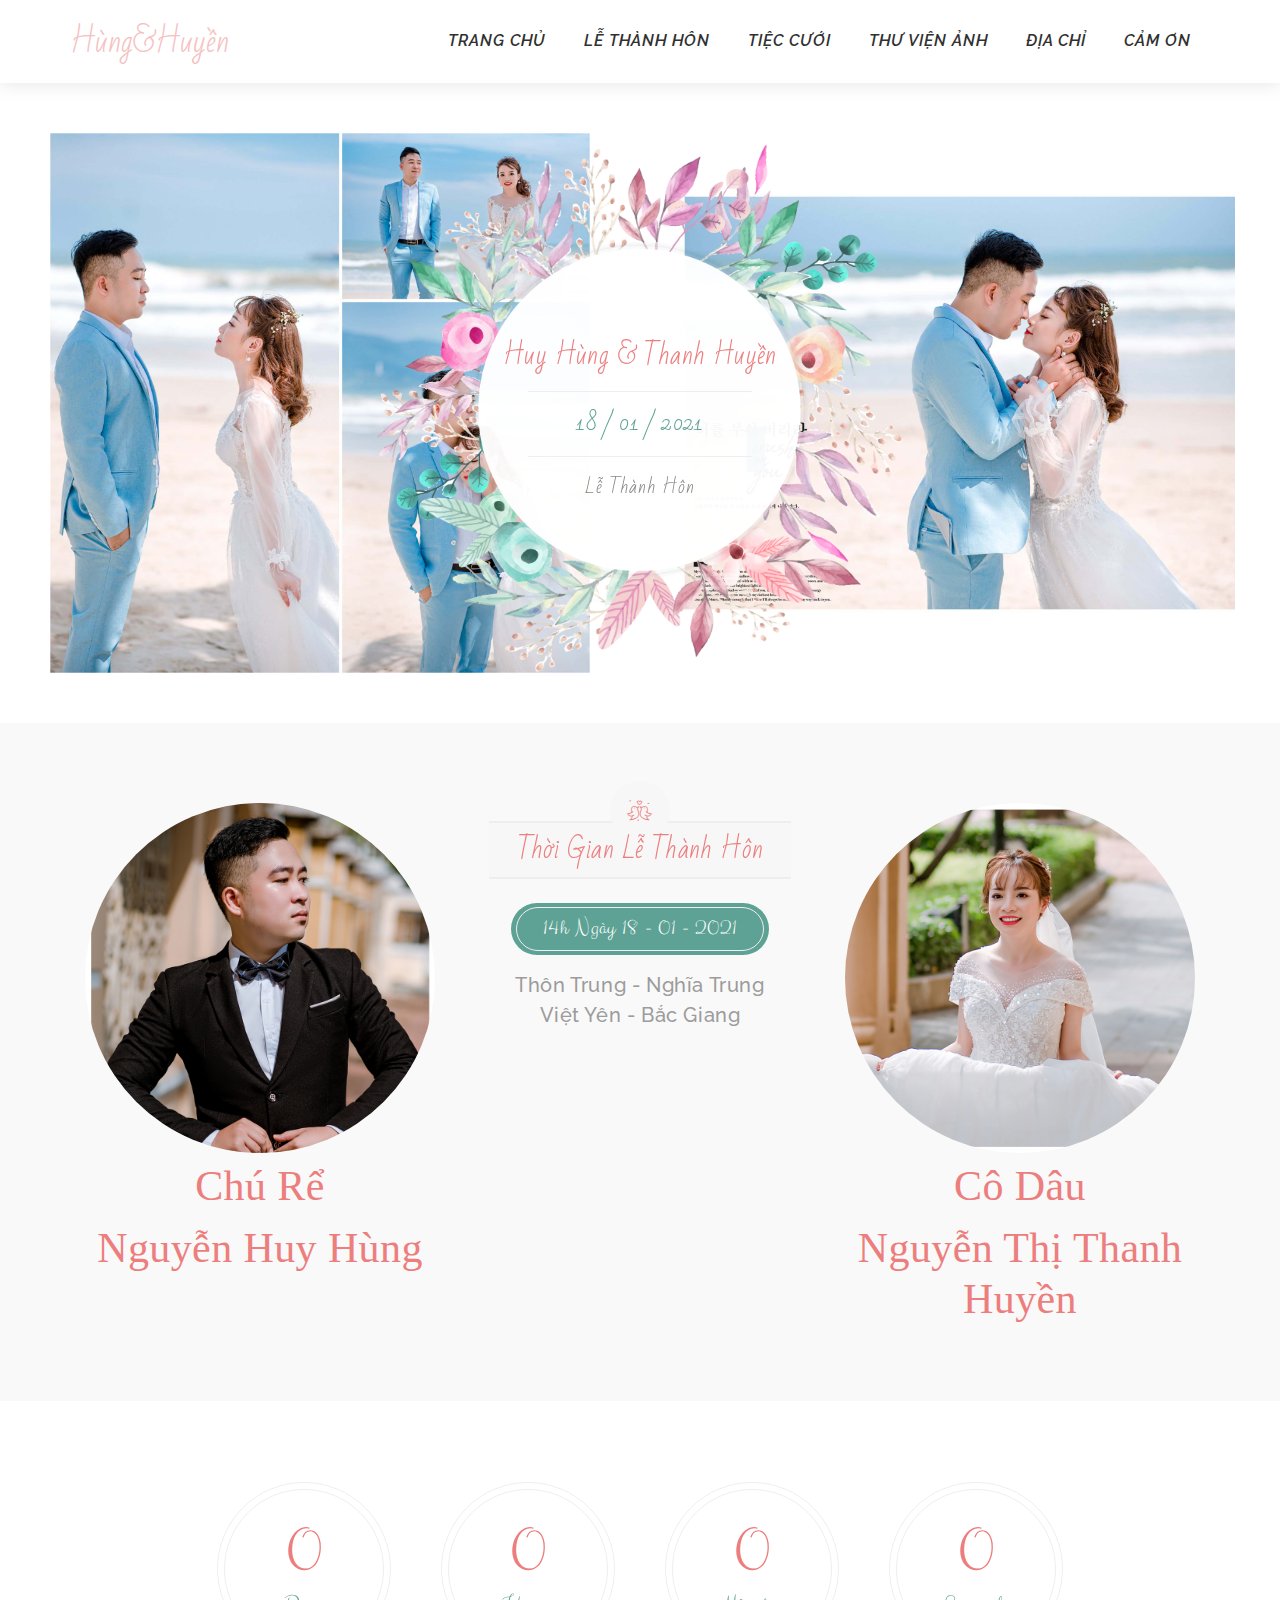
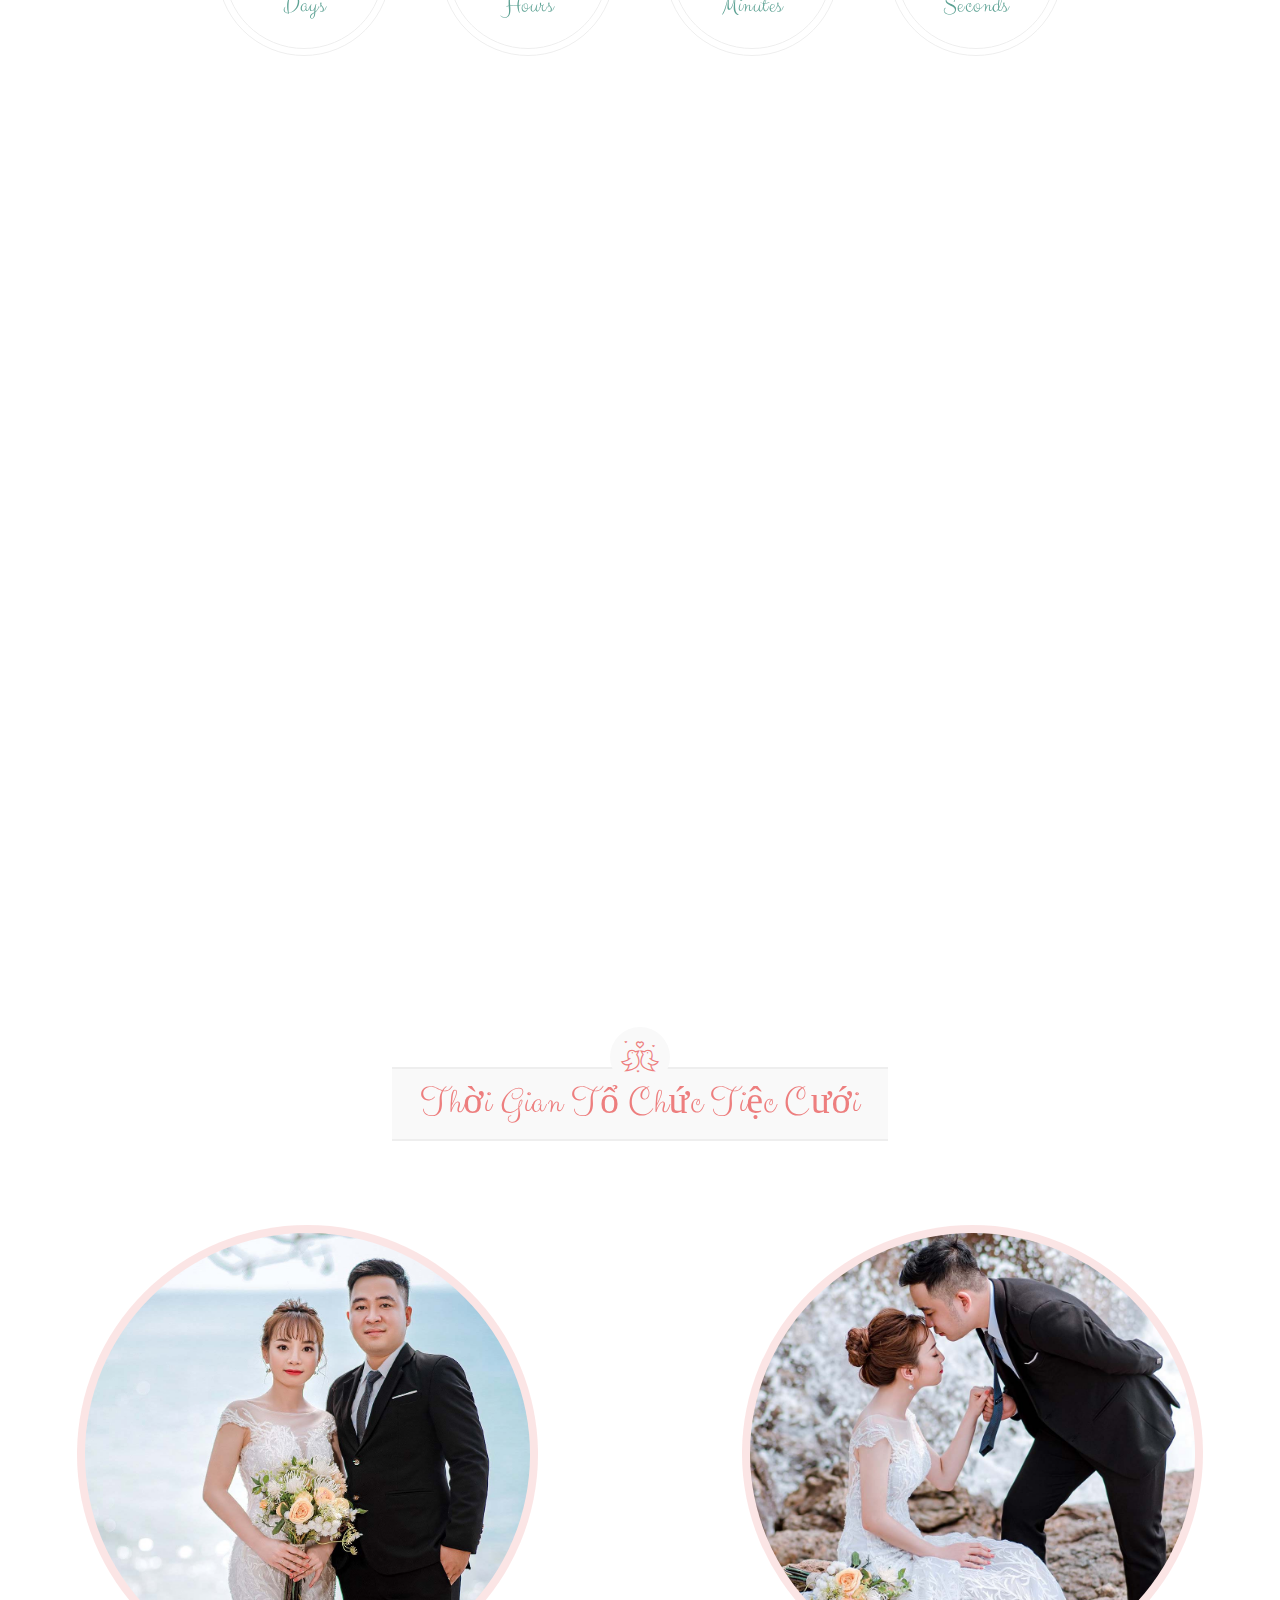
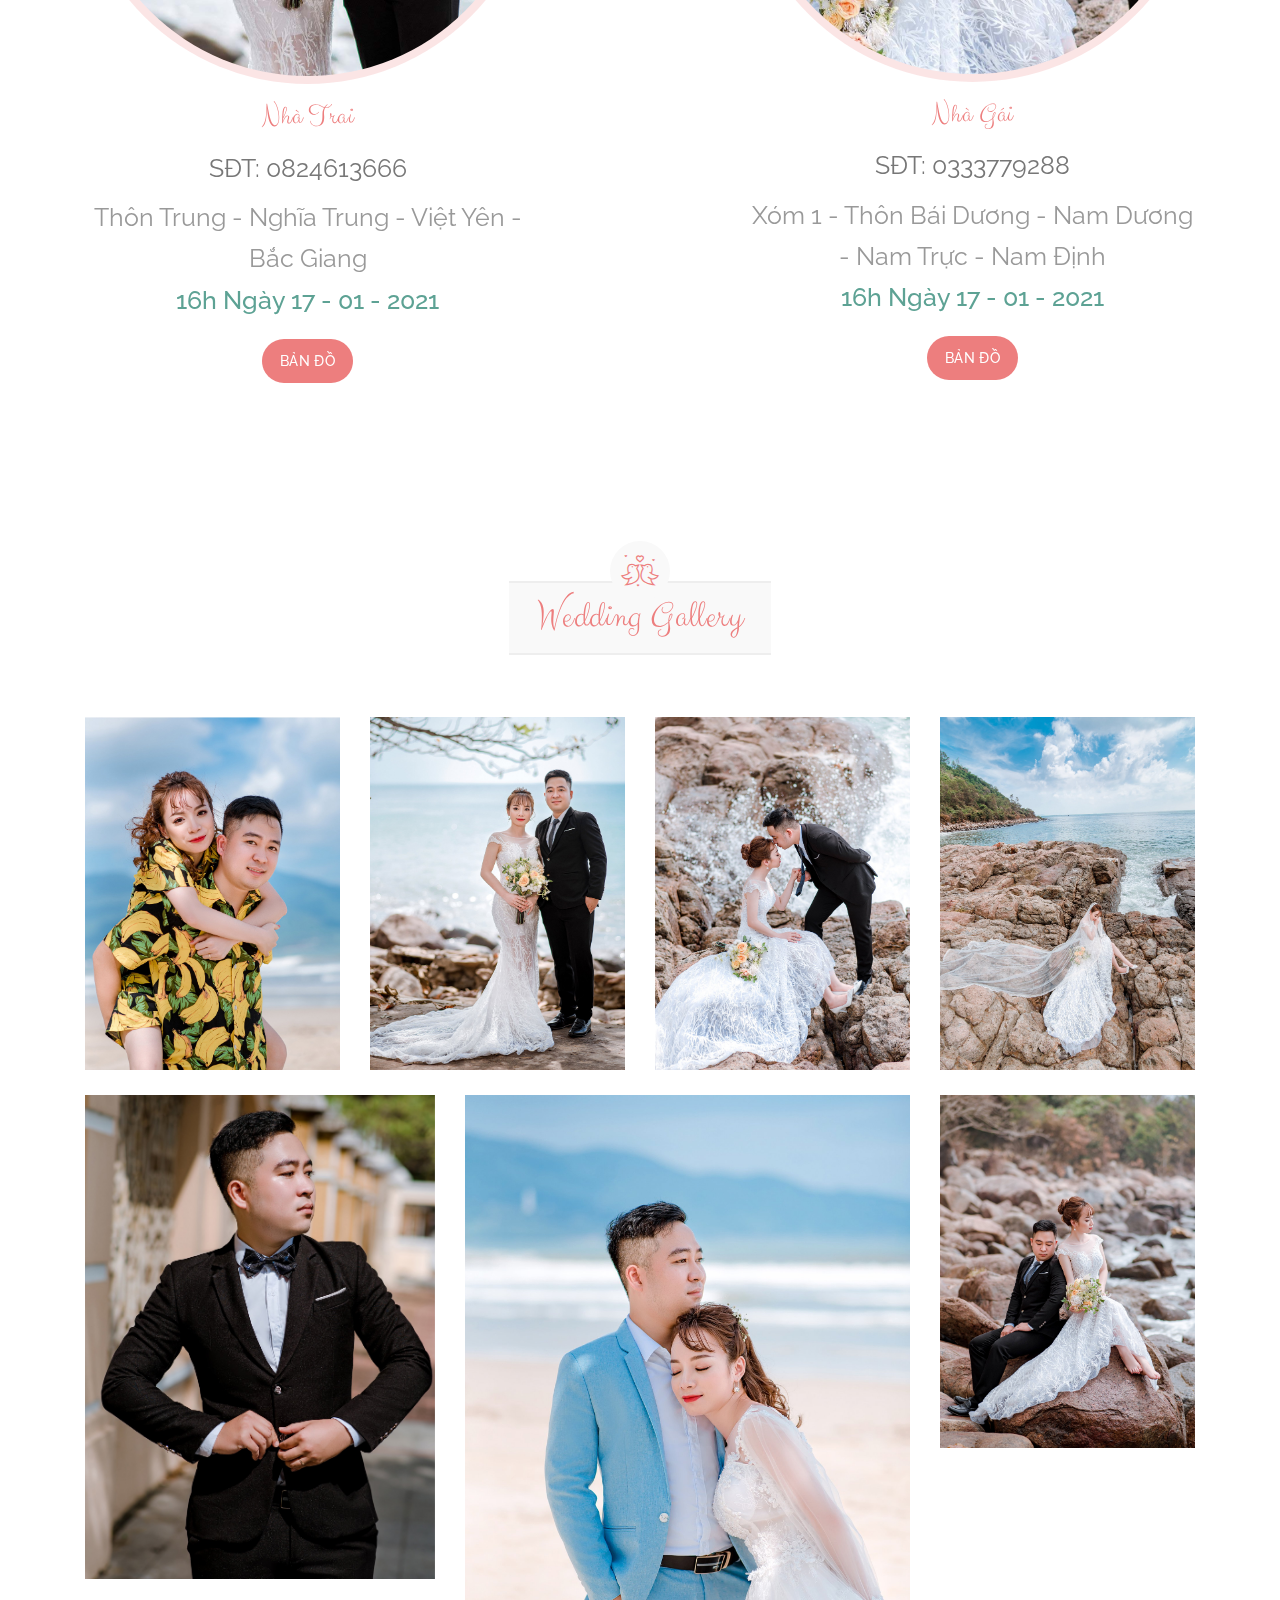
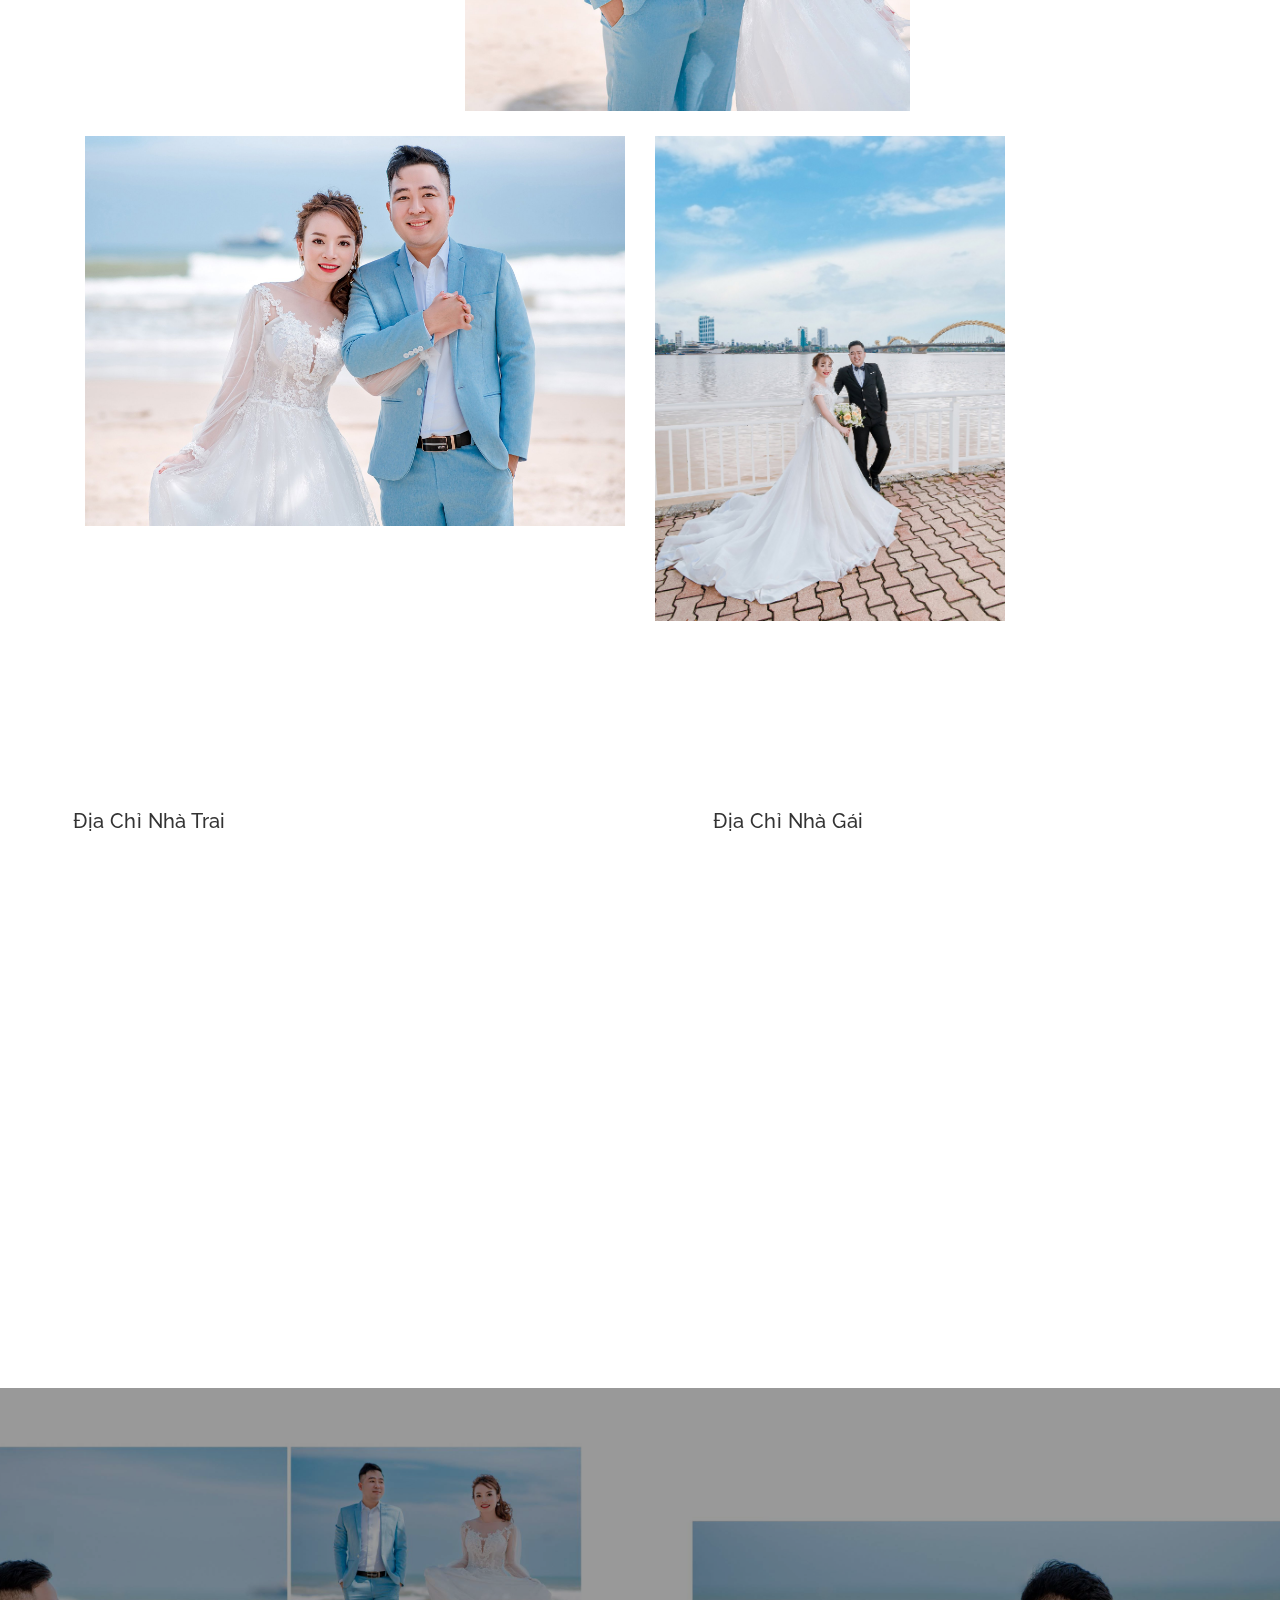
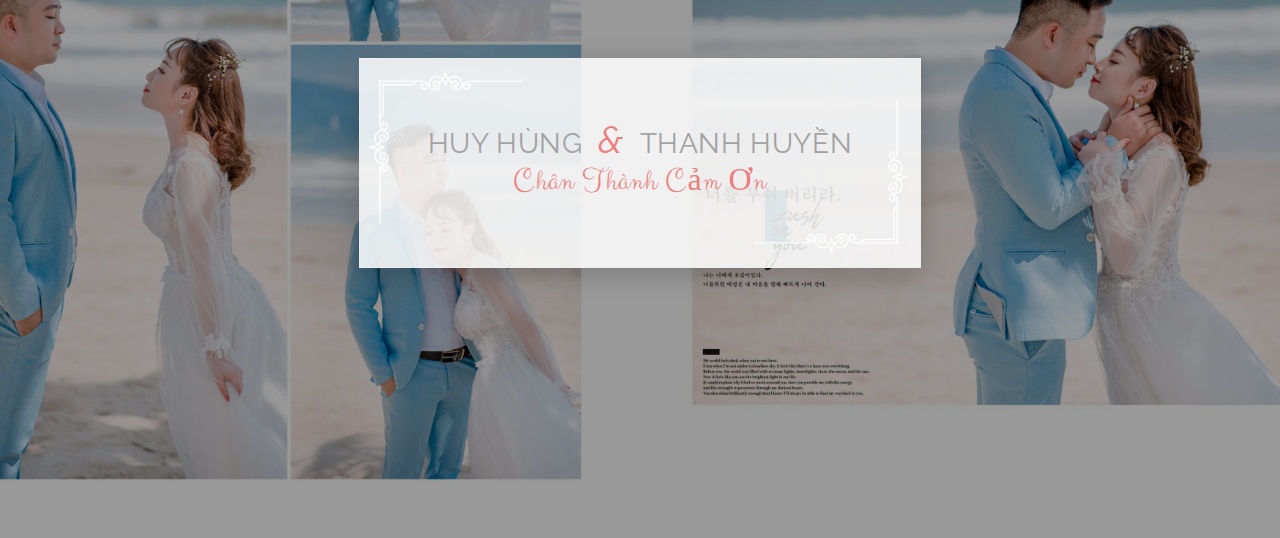
==== commit e745085a: "code" ====
--- a/template/saved_resource.html
+++ b/template/saved_resource.html
@@ -228,14 +228,15 @@
                                 <img src="../images/couple/hung.jpg" alt="">
                             </div>
                             <div class="content">
-                                <h2>Chú Rể: Nguyễn Huy Hùng</h2>
+                                <h2>Chú Rể</h2>
+                                <h2>Nguyễn Huy Hùng</h2>
                             </div>
                         </div>
                     </div>
                     <div class="col-lg-4 col-sm-12">
                         <div class="dete">
                             <h2 style="font-family: 'Bad Script'; font-size: 25px">Thời gian lễ thành hôn</h2>
-                            <p><span class="mer-dete">18 - 01 - 2021</span><br>
+                            <p><span class="mer-dete">14h Ngày 18 - 01 - 2021</span><br>
                                 <span style="font-size: 20px">Thôn Trung - Nghĩa Trung<br>Việt Yên - Bắc Giang</span></p>
                         </div>
                     </div>
@@ -245,7 +246,8 @@
                                 <img src="../images/couple/huyen.jpg" alt="">
                             </div>
                             <div class="content">
-                                <h2>Cô Dâu: Nguyễn Thị Thanh Huyền</h2>
+                                <h2>Cô Dâu</h2>
+                                <h2>Nguyễn Thị Thanh Huyền</h2>
                             </div>
                         </div>
                     </div>
@@ -311,7 +313,9 @@
                             <div class="content">
                                 <h4>Nhà Trai</h4>
                                 <ul>
-                                    <li style="font-size: 25px">Đường cua chợ Lai - Km số 8 Đường Tỉnh Lộ 284</li>
+                                    <li style="font-size: 25px">
+                                        <a href="tel:0824613666">SĐT: 0824613666</a>
+                                    </li>
                                     <li style="font-size: 25px">Thôn Trung - Nghĩa Trung - Việt Yên - Bắc Giang</li>
                                     <li style="font-size: 25px">16h Ngày 17 - 01 - 2021</li>
                                 </ul>
@@ -328,7 +332,10 @@
                             </div>
                             <div class="content">
                                 <h4>Nhà gái</h4>
-                                <ul style="font-size: 25px">
+                                <ul>
+                                    <li style="font-size: 25px">
+                                        <a href="tel:0333779288">SĐT: 0333779288</a>
+                                    </li>
                                     <li style="font-size: 25px">Xóm 1 - Thôn Bái Dương - Nam Dương - Nam Trực - Nam Định </li>
                                     <li style="font-size: 25px">16h Ngày 17 - 01 - 2021</li>
                                 </ul>
